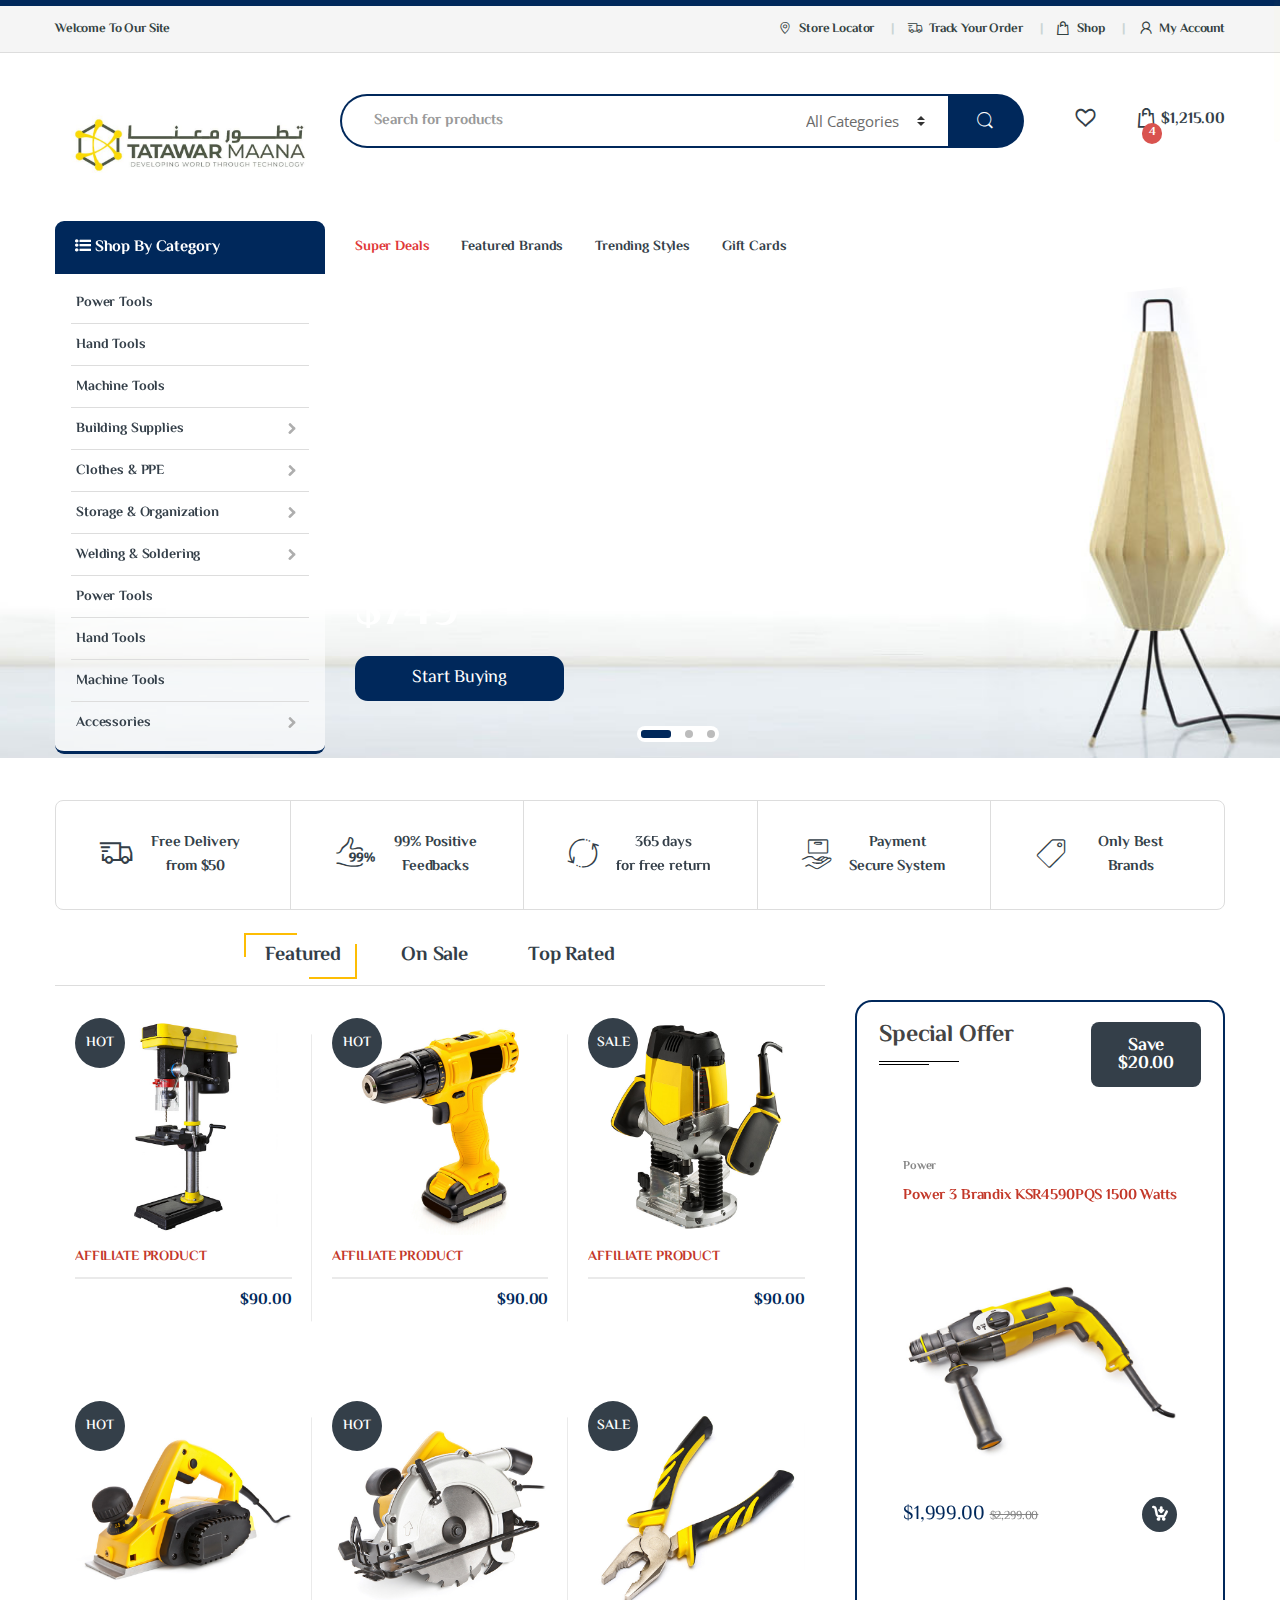
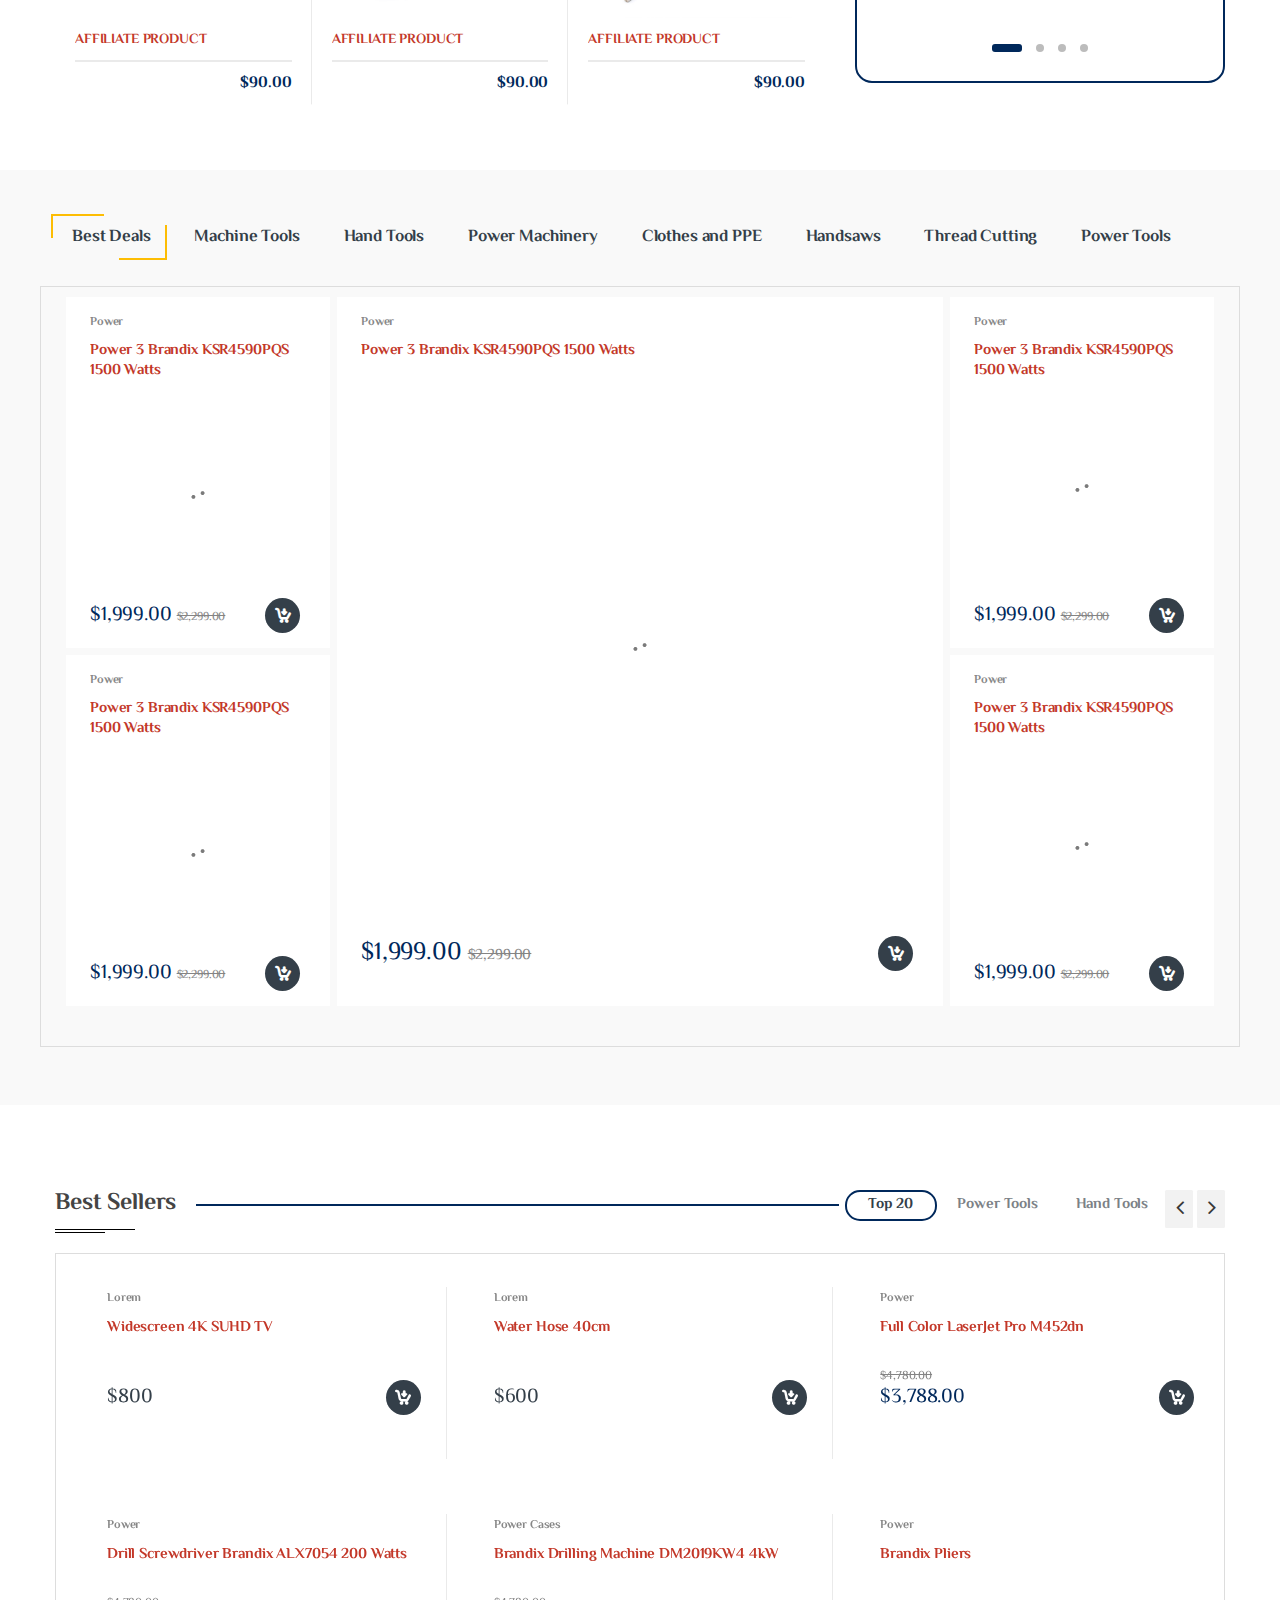
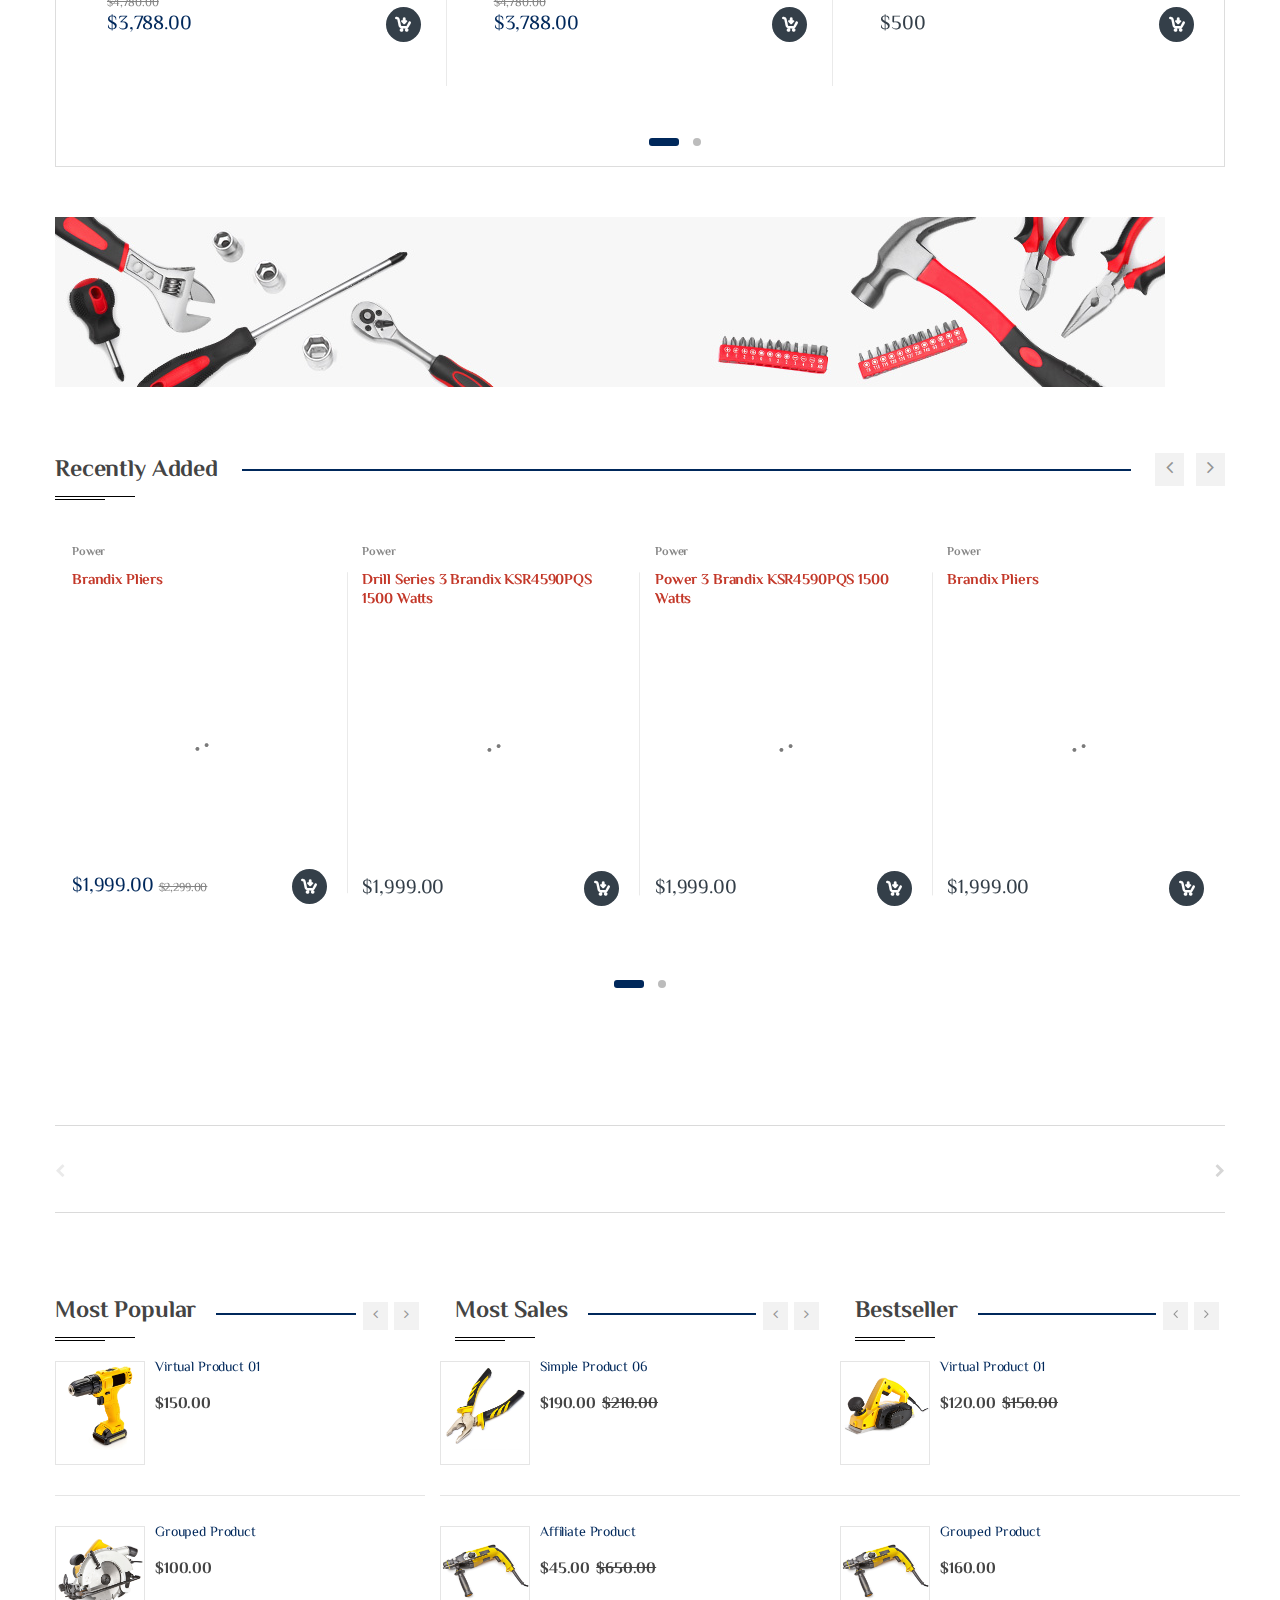
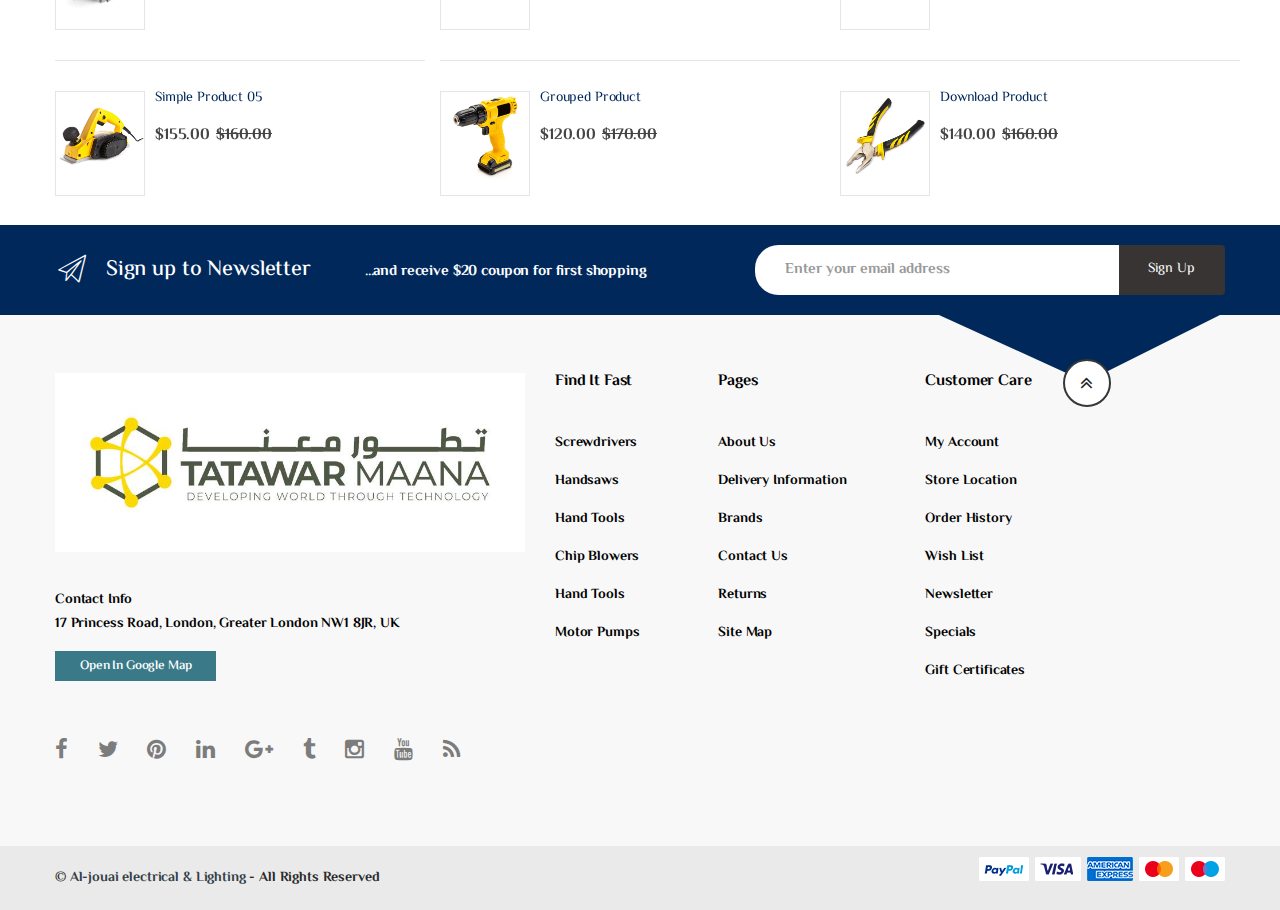
==== index.html @ 0c0b1d1b "add Files" ====
<!DOCTYPE html>
<html lang="en-US" itemscope="itemscope" itemtype="http://schema.org/WebPage">

<head>
    <meta charset="UTF-8">
    <meta name="viewport" content="width=device-width, initial-scale=1">

    <title>Al-jouai electrical & Lighting</title>

    <link rel="stylesheet" type="text/css" href="assets/css/bootstrap.min.css" media="all" />
    <link rel="stylesheet" type="text/css" href="assets/css/font-awesome.min.css" media="all" />
    <link rel="stylesheet" type="text/css" href="assets/css/slick.css" />
    <link rel="stylesheet" type="text/css" href="assets/css/animate.min.css" media="all" />
    <link rel="stylesheet" type="text/css" href="assets/css/font-electro.css" media="all" />
    <link rel="stylesheet" type="text/css" href="assets/css/owl-carousel.css" media="all" />
    <link rel="stylesheet" type="text/css" href="assets/css/heading.css" media="all" />
    <link rel="stylesheet" type="text/css" href="assets/css/style.css" media="all" />
    <link rel="stylesheet" type="text/css" href="assets/css/colors/default.css" media="all" />

    <link href='https://fonts.googleapis.com/css?family=Open+Sans:400,300,600,700,700italic,800,800italic,600italic,400italic,300italic' rel='stylesheet' type='text/css'>
    <link href="https://fonts.googleapis.com/css?family=El+Messiri&display=swap" rel="stylesheet">
    <!-- <link rel="shortcut icon" href="assets/images/fav-icon.png"> -->
</head>

<body class="page home page-template-default">
    <!-- Start arrow -->
    <div class="up">
        <a href="#">
            <i class="fa fa-arrow-up" id="goup"></i>
        </a>
    </div>




    <!-- End arrow -->
    <div id="page" class="hfeed site">
        <a class="skip-link screen-reader-text" href="#site-navigation">Skip to navigation</a>
        <a class="skip-link screen-reader-text" href="#content">Skip to content</a>

        <div class="top-bar hidden-md-down">
            <div class="container">
                <nav>
                    <ul id="menu-top-bar-left" class="nav nav-inline pull-left animate-dropdown flip">
                        <li class="menu-item animate-dropdown"><a title="" href="#">Welcome To Our Site</a></li>
                    </ul>
                </nav>

                <nav>
                    <ul id="menu-top-bar-right" class="nav nav-inline pull-right animate-dropdown flip">
                        <li class="menu-item animate-dropdown"><a title="Store Locator" href="#"><i class="ec ec-map-pointer"></i>Store Locator</a></li>
                        <li class="menu-item animate-dropdown"><a title="Track Your Order" href="#"><i class="ec ec-transport"></i>Track Your Order</a></li>
                        <li class="menu-item animate-dropdown"><a title="Shop" href=""><i class="ec ec-shopping-bag"></i>Shop</a></li>
                        <li class="menu-item animate-dropdown"><a title="My Account" href=""><i class="ec ec-user"></i>My Account</a></li>
                    </ul>
                </nav>
            </div>
        </div>
        <!-- /.top-bar -->

        <header id="masthead" class="site-header header-v1">
            <div class="container hidden-md-down">
                <div class="row">

                    <!-- ============================================================= Header Logo ============================================================= -->
                    <div class="header-logo">
                        <a href="home.html" class="header-logo-link">
                            <img src="assets/images/logo.png" alt="">
                        </a>
                    </div>
                    <!-- ============================================================= Header Logo : End============================================================= -->

                    <form class="navbar-search" method="get" action="/">
                        <label class="sr-only screen-reader-text" for="search">Search for:</label>
                        <div class="input-group">
                            <input type="text" id="search" class="form-control search-field" dir="ltr" value="" name="s" placeholder="Search for products" />
                            <div class="input-group-addon search-categories">
                                <select name='product_cat' id='product_cat' class='postform resizeselect'>
                        				<option value='0' selected='selected'>All Categories</option>
                        				<option class="level-0" value="laptops-laptops-computers">Power Tools</option>
                        				<option class="level-0" value="ultrabooks-laptops-computers">Hand Tools</option>
                        				<option class="level-0" value="mac-computers-laptops">Machine Tools</option>
                        				<option class="level-0" value="all-in-one-laptops-computers">Instruments</option>
                        				<option class="level-0" value="servers">Garden Equipment</option>
                        				<option class="level-0" value="Lorem">Machine Tools</option>
                        				<option class="level-0" value="gaming-laptops-computers">Machine Tools</option>
                        				<option class="level-0" value="accessories-laptops-computers">Accessories</option>
                        				<option class="level-0" value="audio-speakers">Machine Tools</option>
                        				<option class="level-0" value="headphones">Spray Guns</option>
                        				<option class="level-0" value="computer-cases">Riveters</option>
                                        <option class="level-0" value="Power">Measuring Tool</option>
                                        <option class="level-0" value="all-in-one-laptops-computers">Instruments</option>
                        				<option class="level-0" value="servers">Garden Equipment</option>
                        				<option class="level-0" value="Lorem">Machine Tools</option>
                        				<option class="level-0" value="gaming-laptops-computers">Machine Tools</option>
                        				<option class="level-0" value="accessories-laptops-computers">Accessories</option>
                        				<option class="level-0" value="audio-speakers">Machine Tools</option>
                        				<option class="level-0" value="headphones">Spray Guns</option>
                        				<option class="level-0" value="computer-cases">Riveters</option>
                        				<option class="level-0" value="Power">Measuring Tool</option>
                        			</select>
                            </div>
                            <div class="input-group-btn">
                                <input type="hidden" id="search-param" name="post_type" value="product" />
                                <button type="submit" class="btn btn-secondary"><i class="ec ec-search"></i></button>
                            </div>
                        </div>
                    </form>
                    <ul class="navbar-mini-cart navbar-nav animate-dropdown nav pull-right flip">
                        <li class="nav-item dropdown">
                            <a href="" class="nav-link" data-toggle="dropdown">
                                <i class="ec ec-shopping-bag"></i>
                                <span class="cart-items-count count">4</span>
                                <span class="cart-items-total-price total-price"><span class="amount">&#36;1,215.00</span></span>
                            </a>
                            <ul class="dropdown-menu dropdown-menu-mini-cart">
                                <li>
                                    <div class="widget_shopping_cart_content">

                                        <ul class="cart_list product_list_widget ">


                                            <li class="mini_cart_item">
                                                <a title="Remove this item" class="remove" href="#">×</a>
                                                <a href="">
                                                    <img class="attachment-shop_thumbnail size-shop_thumbnail wp-post-image" src="assets/images/products/mini-cart1.jpg" alt="">White lumia 9001&nbsp;
                                                </a>

                                                <span class="quantity">2 × <span class="amount">£150.00</span></span>
                                            </li>


                                            <li class="mini_cart_item">
                                                <a title="Remove this item" class="remove" href="#">×</a>
                                                <a href="">
                                                    <img class="attachment-shop_thumbnail size-shop_thumbnail wp-post-image" src="assets/images/products/mini-cart2.jpg" alt="">PlayStation 4&nbsp;
                                                </a>

                                                <span class="quantity">1 × <span class="amount">£399.99</span></span>
                                            </li>

                                            <li class="mini_cart_item">
                                                <a data-product_sku="" data-product_id="34" title="Remove this item" class="remove" href="#">×</a>
                                                <a href="">
                                                    <img class="attachment-shop_thumbnail size-shop_thumbnail wp-post-image" src="assets/images/products/mini-cart3.jpg" alt="">POV Action Cam HDR-AS100V&nbsp;

                                                </a>

                                                <span class="quantity">1 × <span class="amount">£269.99</span></span>
                                            </li>


                                        </ul>
                                        <!-- end product list -->


                                        <p class="total"><strong>Subtotal:</strong> <span class="amount">£969.98</span></p>


                                        <p class="buttons">
                                            <a class="button wc-forward" href="">View Cart</a>
                                            <a class="button checkout wc-forward" href="">Checkout</a>
                                        </p>


                                    </div>
                                </li>
                            </ul>
                        </li>
                    </ul>

                    <ul class="navbar-wishlist nav navbar-nav pull-right flip">
                        <li class="nav-item">
                            <a href="" class="nav-link"><i class="ec ec-favorites"></i></a>
                        </li>
                    </ul>
                    <!-- <ul class="navbar-compare nav navbar-nav pull-right flip">
                        <li class="nav-item">
                            <a href="" class="nav-link"><i class="ec ec-compare"></i></a>
                        </li>
                    </ul> -->
                </div>
                <!-- /.row -->











                <div class="row">
                    <div class="col-xs-12 col-lg-3">
                        <nav>
                            <ul class="list-group vertical-menu yamm make-absolute">
                                <li class="list-group-item"><span><i class="fa fa-list-ul"></i>  Shop By Category </span></li>

                                <li class="highlight menu-item animate-dropdown"><a title="Power Tools" href="">Power Tools </a></li>

                                <li class="highlight menu-item animate-dropdown"><a title="Hand Tools " href="">Hand Tools </a></li>

                                <li class="highlight menu-item animate-dropdown"><a title="Machine Tools " href="">Machine Tools </a></li>

                                <li class="yamm-tfw menu-item menu-item-has-children animate-dropdown dropdown">
                                    <a title="Computers &amp; Accessories" data-hover="dropdown" href="" data-toggle="dropdown" class="dropdown-toggle" aria-haspopup="true">Building Supplies </a>
                                    <ul role="menu" class=" dropdown-menu">
                                        <li class="menu-item animate-dropdown menu-item-object-static_block">
                                            <div class="yamm-content">
                                                <div class="row bg-yamm-content bg-yamm-content-bottom bg-yamm-content-right">
                                                    <div class="col-sm-12">
                                                        <div class="vc_column-inner ">
                                                            <div class="wpb_wrapper">
                                                                <div class="wpb_single_image wpb_content_element vc_align_left">
                                                                    <figure class="wpb_wrapper vc_figure">
                                                                        <div class="vc_single_image-wrapper vc_box_border_grey">

                                                                            <img src="" class="vc_single_image-img attachment-full" alt="">
                                                                        </div>
                                                                    </figure>
                                                                </div>
                                                            </div>
                                                        </div>
                                                    </div>
                                                </div>
                                                <div class="row">
                                                    <div class="col-sm-6">
                                                        <div class="vc_column-inner ">
                                                            <div class="wpb_wrapper">
                                                                <div class="wpb_text_column wpb_content_element ">
                                                                    <div class="wpb_wrapper">
                                                                        <ul>
                                                                            <li class="nav-title">Knives</li>
                                                                            <li><a href="#">Screwdrivers</a></li>
                                                                            <li><a href="#">Knives</a></li>
                                                                            <li><a href="#">Clothes and PPE</a></li>
                                                                            <li><a href="#">Power Machinery</a></li>
                                                                            <li><a href="#">Measurement</a></li>
                                                                            <li><a href="#">Power Accessories</a></li>
                                                                            <li><a href="#">Lorem</a></li>

                                                                        </ul>

                                                                    </div>
                                                                </div>
                                                            </div>
                                                        </div>
                                                    </div>
                                                    <div class="col-sm-6">
                                                        <div class="vc_column-inner ">
                                                            <div class="wpb_wrapper">
                                                                <div class="wpb_text_column wpb_content_element ">
                                                                    <div class="wpb_wrapper">
                                                                        <ul>
                                                                            <li class="nav-title">Screwdrivers</li>
                                                                            <li><a href="#">Screwdrivers</a></li>
                                                                            <li><a href="#">Electric Saws</a></li>
                                                                        </ul>

                                                                    </div>
                                                                </div>
                                                            </div>
                                                        </div>
                                                    </div>
                                                </div>
                                            </div>
                                        </li>
                                    </ul>
                                </li>

                                <li class="yamm-tfw menu-item menu-item-has-children animate-dropdown dropdown">
                                    <a title="Cameras, Audio &amp; Video" data-hover="dropdown" href="" data-toggle="dropdown" class="dropdown-toggle" aria-haspopup="true">Clothes & PPE </a>
                                    <ul role="menu" class=" dropdown-menu">
                                        <li class="menu-item animate-dropdown menu-item-object-static_block">
                                            <div class="yamm-content">
                                                <div class="row bg-yamm-content bg-yamm-content-bottom bg-yamm-content-right">
                                                    <div class="col-sm-12">
                                                        <div class="vc_column-inner ">
                                                            <div class="wpb_wrapper">
                                                                <div class="wpb_single_image wpb_content_element vc_align_left">
                                                                    <figure class="wpb_wrapper vc_figure">
                                                                        <div class="vc_single_image-wrapper vc_box_border_grey">

                                                                            <img src="" class="vc_single_image-img attachment-full" alt="">
                                                                        </div>
                                                                    </figure>
                                                                </div>
                                                            </div>
                                                        </div>
                                                    </div>
                                                </div>
                                                <div class="row">
                                                    <div class="col-sm-6">
                                                        <div class="vc_column-inner ">
                                                            <div class="wpb_wrapper">
                                                                <div class="wpb_text_column wpb_content_element ">
                                                                    <div class="wpb_wrapper">
                                                                        <ul>
                                                                            <li class="nav-title">Undefined Tool IRadix DPS3000SY 2700 Watts</li>
                                                                            <li><a href="#">Drill Screwdriver Brandix ALX7054 200 Watts</a></li>
                                                                            <li><a href="#">Power 3 Brandix KSR4590PQS 1500 Watts</a></li>
                                                                            <li><a href="#">Pen Drives, Hard Drives &amp; Memory Cards</a></li>
                                                                            <li><a href="#">Electric Planer Brandix KL370090G 300 Watts</a></li>
                                                                            <li><a href="#">Brandix Router Power Tool 2017ERXPK</a></li>
                                                                            <li><a href="#">Computer Accessories</a></li>
                                                                            <li><a href="#">Brush Cutters</a></li>

                                                                        </ul>

                                                                    </div>
                                                                </div>
                                                            </div>
                                                        </div>
                                                    </div>
                                                    <div class="col-sm-6">
                                                        <div class="vc_column-inner ">
                                                            <div class="wpb_wrapper">
                                                                <div class="wpb_text_column wpb_content_element ">
                                                                    <div class="wpb_wrapper">
                                                                        <ul>
                                                                            <li class="nav-title">Office &amp; Stationery</li>
                                                                            <li><a href="#">All Office &amp; Stationery</a></li>
                                                                            <li><a href="#">Pens &amp; Writing</a></li>
                                                                        </ul>

                                                                    </div>
                                                                </div>
                                                            </div>
                                                        </div>
                                                    </div>
                                                </div>
                                            </div>
                                        </li>
                                    </ul>
                                </li>

                                <li class="yamm-tfw menu-item menu-item-has-children animate-dropdown dropdown">
                                    <a title="Mobiles &amp; Tablets" data-hover="dropdown" href="" data-toggle="dropdown" class="dropdown-toggle" aria-haspopup="true">Storage & Organization</a>
                                    <ul role="menu" class=" dropdown-menu">
                                        <li class="menu-item animate-dropdown menu-item-object-static_block">
                                            <div class="yamm-content">
                                                <div class="row bg-yamm-content bg-yamm-content-bottom bg-yamm-content-right">
                                                    <div class="col-sm-12">
                                                        <div class="vc_column-inner ">
                                                            <div class="wpb_wrapper">
                                                                <div class="wpb_single_image wpb_content_element vc_align_left">
                                                                    <figure class="wpb_wrapper vc_figure">
                                                                        <div class="vc_single_image-wrapper vc_box_border_grey">

                                                                            <img src="" class="vc_single_image-img attachment-full" alt="">
                                                                        </div>
                                                                    </figure>
                                                                </div>
                                                            </div>
                                                        </div>
                                                    </div>
                                                </div>
                                                <div class="row">
                                                    <div class="col-sm-6">
                                                        <div class="vc_column-inner ">
                                                            <div class="wpb_wrapper">
                                                                <div class="wpb_text_column wpb_content_element ">
                                                                    <div class="wpb_wrapper">
                                                                        <ul>
                                                                            <li class="nav-title">Hand Tools</li>
                                                                            <li><a href="#">Hand Tools</a></li>
                                                                            <li><a href="#">Machine Tools</a></li>
                                                                            <li><a href="#">Garden Equipment</a></li>
                                                                            <li><a href="#">Paint Tools</a></li>
                                                                            <li><a href="#">Welding Equipment</a></li>
                                                                            <li><a href="#">Pipe Cutters</a></li>

                                                                        </ul>

                                                                    </div>
                                                                </div>
                                                            </div>
                                                        </div>
                                                    </div>
                                                    <div class="col-sm-6">
                                                        <div class="vc_column-inner ">
                                                            <div class="wpb_wrapper">
                                                                <div class="wpb_text_column wpb_content_element ">
                                                                    <div class="wpb_wrapper">
                                                                        <ul>
                                                                            <li class="nav-title">Power Stationery</li>
                                                                            <li><a href="#">All Power Stationery</a></li>
                                                                            <li><a href="#">Lorem ipsum.</a></li>
                                                                        </ul>

                                                                    </div>
                                                                </div>
                                                            </div>
                                                        </div>
                                                    </div>
                                                </div>
                                            </div>
                                        </li>
                                    </ul>
                                </li>

                                <li class="yamm-tfw menu-item menu-item-has-children animate-dropdown dropdown">
                                    <a title="Movies, Music &amp; Video Games" data-hover="dropdown" href="" data-toggle="dropdown" class="dropdown-toggle" aria-haspopup="true">Welding & Soldering</a>
                                    <ul role="menu" class=" dropdown-menu">
                                        <li class="menu-item animate-dropdown menu-item-object-static_block">
                                            <div class="yamm-content">
                                                <div class="row bg-yamm-content bg-yamm-content-bottom bg-yamm-content-right">
                                                    <div class="col-sm-12">
                                                        <div class="vc_column-inner ">
                                                            <div class="wpb_wrapper">
                                                                <div class="wpb_single_image wpb_content_element vc_align_left">
                                                                    <figure class="wpb_wrapper vc_figure">
                                                                        <div class="vc_single_image-wrapper vc_box_border_grey">

                                                                            <img src="" class="vc_single_image-img attachment-full" alt="">
                                                                        </div>
                                                                    </figure>
                                                                </div>
                                                            </div>
                                                        </div>
                                                    </div>
                                                </div>
                                                <div class="row">
                                                    <div class="col-sm-6">
                                                        <div class="vc_column-inner ">
                                                            <div class="wpb_wrapper">
                                                                <div class="wpb_text_column wpb_content_element ">
                                                                    <div class="wpb_wrapper">
                                                                        <ul>
                                                                            <li class="nav-title">Computers &amp; Accessories</li>
                                                                            <li><a href="#">All Computers &amp; Accessories</a></li>
                                                                            <li><a href="#">Laptops, Desktops &amp; Monitors</a></li>
                                                                            <li><a href="#">Pen Drives, Hard Drives &amp; Memory Cards</a></li>
                                                                            <li><a href="#">Power &amp; Ink</a></li>
                                                                            <li><a href="#">Networking &amp; Internet Devices</a></li>
                                                                            <li><a href="#">Computer Accessories</a></li>
                                                                            <li><a href="#">Brush Cutters</a></li>

                                                                        </ul>

                                                                    </div>
                                                                </div>
                                                            </div>
                                                        </div>
                                                    </div>
                                                    <div class="col-sm-6">
                                                        <div class="vc_column-inner ">
                                                            <div class="wpb_wrapper">
                                                                <div class="wpb_text_column wpb_content_element ">
                                                                    <div class="wpb_wrapper">
                                                                        <ul>
                                                                            <li class="nav-title">Office &amp; Stationery</li>
                                                                            <li><a href="#">All Office &amp; Stationery</a></li>
                                                                            <li><a href="#">Pens &amp; Writing</a></li>
                                                                        </ul>

                                                                    </div>
                                                                </div>
                                                            </div>
                                                        </div>
                                                    </div>
                                                </div>
                                            </div>
                                        </li>
                                    </ul>
                                </li>

                                <li class="highlight menu-item animate-dropdown"><a title="Power Tools" href="">Power Tools </a></li>

                                <li class="highlight menu-item animate-dropdown"><a title="Hand Tools " href="">Hand Tools </a></li>

                                <li class="highlight menu-item animate-dropdown"><a title="Machine Tools " href="">Machine Tools </a></li>





                                <li id="menu-item-2695" class="menu-item menu-item-has-children animate-dropdown dropdown">
                                    <a title="Lorem" data-hover="dropdown" href="" data-toggle="dropdown" class="dropdown-toggle" aria-haspopup="true">Accessories</a>
                                    <ul role="menu" class=" dropdown-menu">
                                        <li class="menu-item animate-dropdown"><a title="Lorem" href="">Hand Tools</a></li>
                                        <li class="menu-item animate-dropdown"><a title="Lorem" href="">Clothes and PPE</a></li>
                                        <li class="menu-item animate-dropdown"><a title="Lorem" href="">Power Tools</a></li>
                                        <li class="menu-item animate-dropdown"><a title="Lorem" href="">Measurement</a></li>
                                        <li class="menu-item animate-dropdown"><a title="Lorem" href="">PMachine </a></li>
                                        <li class="menu-item animate-dropdown"><a title="Lorem" href="">Power Blowers</a></li>
                                        <li class="menu-item animate-dropdown"><a title="Lorem" href="">Power Equipment</a></li>
                                    </ul>
                                </li>
                            </ul>
                        </nav>
                    </div>

                    <div class="col-xs-12 col-lg-9">
                        <nav>
                            <ul id="menu-secondary-nav" class="secondary-nav">
                                <li class="highlight menu-item"><a href="">Super Deals</a></li>
                                <li class="menu-item"><a href="">Featured Brands</a></li>
                                <li class="menu-item"><a href="">Trending Styles</a></li>
                                <li class="menu-item"><a href="">Gift Cards</a></li>
                            </ul>
                        </nav>
                    </div>
                </div>
            </div>

            <div class="container hidden-lg-up">
                <div class="handheld-header">

                    <!-- ============================================================= Header Logo ============================================================= -->
                    <div class="header-logo">
                        <a href="home.html" class="header-logo-link">

                        </a>
                    </div>
                    <!-- ============================================================= Header Logo : End============================================================= -->

                    <div class="handheld-navigation-wrapper">
                        <div class="handheld-navbar-toggle-buttons clearfix">
                            <button class="navbar-toggler navbar-toggle-hamburger hidden-lg-up pull-right flip" type="button"> 
                                    <i class="fa fa-bars" aria-hidden="true"></i> 
                                </button>
                            <button class="navbar-toggler navbar-toggle-close hidden-lg-up pull-right flip" type="button"> 
                                    <i class="ec ec-close-remove"></i> 
                                </button>
                        </div>
                        <div class="handheld-navigation hidden-lg-up" id="default-hh-header">
                            <span class="ehm-close">Close</span>
                            <ul id="menu-all-departments-menu-1" class="nav nav-inline yamm">
                                <li class="highlight menu-item animate-dropdown ">
                                    <a title="Value of the Day" href="">Value of the Day</a>
                                </li>
                                <li class="highlight menu-item animate-dropdown ">
                                    <a title="Top 100 Offers" href="">Top 100 Offers</a>
                                </li>
                                <li class="highlight menu-item animate-dropdown ">
                                    <a title="Power Arrivals" href="">Power Arrivals</a>
                                </li>
                                <li class="yamm-tfw menu-item menu-item-has-children animate-dropdown dropdown">
                                    <a title="Computers &amp; Accessories" href="" data-toggle="dropdown" class="dropdown-toggle" aria-haspopup="true">Hand Tools</a>
                                    <ul role="menu" class=" dropdown-menu">
                                        <li class="menu-item animate-dropdown ">
                                            <div class="yamm-content">
                                                <div class="col-sm-6">
                                                    <ul>
                                                        <li class="nav-title">Hand Tools</li>
                                                        <li><a href="#">Handsaws</a></li>
                                                        <li><a href="#">Handsaws</a></li>
                                                        <li><a href="#">Axes</a></li>
                                                        <li><a href="#">Multitools</a></li>
                                                        <li><a href="#">Paint Tools</a></li>
                                                        <li><a href="#">Paint Tools</a></li>
                                                        <li><a href="#">Paint Tools</a></li>
                                                        <li class="nav-divider"></li>
                                                    </ul>
                                                </div>
                                                <div class="col-sm-6">
                                                    <ul>
                                                        <li class="nav-title">Office &amp; Stationery</li>
                                                        <li><a href="#">All Office &amp; Stationery</a></li>
                                                        <li><a href="#">Power Writing</a></li>
                                                    </ul>
                                                </div>
                                            </div>
                                        </li>
                                    </ul>
                                </li>
                                <li class="yamm-tfw menu-item menu-item-has-children animate-dropdown dropdown">
                                    <a title="Mobiles &amp; Tablets" href="" data-toggle="dropdown" class="dropdown-toggle" aria-haspopup="true">Account</a>
                                    <ul role="menu" class=" dropdown-menu">
                                        <li class="menu-item animate-dropdown ">
                                            <div class="yamm-content">
                                                <div class="col-sm-6">
                                                    <ul>
                                                        <li class="nav-title">Hand Tools</li>
                                                        <li><a href="#">Handsaws</a></li>
                                                        <li><a href="#">Handsaws</a></li>
                                                        <li><a href="#">Axes</a></li>
                                                        <li><a href="#">Multitools</a></li>
                                                        <li><a href="#">Paint Tools</a></li>
                                                        <li><a href="#">Paint Tools</a></li>
                                                        <li><a href="#">Paint Tools</a></li>
                                                        <li class="nav-divider"></li>
                                                        <li>
                                                            <a href="#">
                                                                <span class="nav-text">All Electronics</span>
                                                                <span class="nav-subtext">Discover more products</span>
                                                            </a>
                                                        </li>
                                                    </ul>
                                                </div>
                                                <div class="col-sm-6">
                                                    <ul>
                                                        <li class="nav-title"></li>
                                                        <li><a href="#">All Powe</a></li>
                                                        <li>
                                                            <a href="#">
                                                                <li class="nav-title">Hand Tools</li>
                                                                <li><a href="#">Handsaws</a></li>
                                                                <li><a href="#">Handsaws</a></li>
                                                                <li><a href="#">Axes</a></li>
                                                                <li><a href="#">Multitools</a></li>
                                                                <li><a href="#">Paint Tools</a></li>
                                                                <li><a href="#">Paint Tools</a></li>
                                                                <li><a href="#">Paint Tools</a></li>
                                                            </a>
                                                        </li>
                                                        <li><a href="#">Landline Phones</a></li>
                                                        <li><a href="#">Wearable Devices</a></li>
                                                    </ul>
                                                </div>
                                            </div>
                                        </li>
                                    </ul>
                                </li>
                                <li class="yamm-tfw menu-item menu-item-has-children animate-dropdown dropdown">
                                    <a title="Computers &amp; Accessories" href="" data-toggle="dropdown" class="dropdown-toggle" aria-haspopup="true">Hand Tools</a>
                                    <ul role="menu" class=" dropdown-menu">
                                        <li class="menu-item animate-dropdown ">
                                            <div class="yamm-content">
                                                <div class="col-sm-6">
                                                    <ul>
                                                        <li class="nav-title">Hand Tools</li>
                                                        <li><a href="#">Handsaws</a></li>
                                                        <li><a href="#">Handsaws</a></li>
                                                        <li><a href="#">Axes</a></li>
                                                        <li><a href="#">Multitools</a></li>
                                                        <li><a href="#">Paint Tools</a></li>
                                                        <li><a href="#">Paint Tools</a></li>
                                                        <li><a href="#">Paint Tools</a></li>
                                                        <li class="nav-divider"></li>
                                                    </ul>
                                                </div>
                                                <div class="col-sm-6">
                                                    <ul>
                                                        <li class="nav-title">Office &amp; Stationery</li>
                                                        <li><a href="#">All Office &amp; Stationery</a></li>
                                                        <li><a href="#">Power Writing</a></li>
                                                    </ul>
                                                </div>
                                            </div>
                                        </li>
                                    </ul>
                                </li>
                                <li class="yamm-tfw menu-item menu-item-has-children animate-dropdown dropdown">
                                    <a title="Mobiles &amp; Tablets" href="" data-toggle="dropdown" class="dropdown-toggle" aria-haspopup="true">Account</a>
                                    <ul role="menu" class=" dropdown-menu">
                                        <li class="menu-item animate-dropdown ">
                                            <div class="yamm-content">
                                                <div class="col-sm-6">
                                                    <ul>
                                                        <li class="nav-title">Hand Tools</li>
                                                        <li><a href="#">Handsaws</a></li>
                                                        <li><a href="#">Handsaws</a></li>
                                                        <li><a href="#">Axes</a></li>
                                                        <li><a href="#">Multitools</a></li>
                                                        <li><a href="#">Paint Tools</a></li>
                                                        <li><a href="#">Paint Tools</a></li>
                                                        <li><a href="#">Paint Tools</a></li>
                                                        <li class="nav-divider"></li>
                                                        <li>
                                                            <a href="#">
                                                                <span class="nav-text">All Electronics</span>
                                                                <span class="nav-subtext">Discover more products</span>
                                                            </a>
                                                        </li>
                                                    </ul>
                                                </div>
                                                <div class="col-sm-6">
                                                    <ul>
                                                        <li class="nav-title"></li>
                                                        <li><a href="#">All Powe</a></li>
                                                        <li>
                                                            <a href="#">
                                                                <li class="nav-title">Hand Tools</li>
                                                                <li><a href="#">Handsaws</a></li>
                                                                <li><a href="#">Handsaws</a></li>
                                                                <li><a href="#">Axes</a></li>
                                                                <li><a href="#">Multitools</a></li>
                                                                <li><a href="#">Paint Tools</a></li>
                                                                <li><a href="#">Paint Tools</a></li>
                                                                <li><a href="#">Paint Tools</a></li>
                                                            </a>
                                                        </li>
                                                        <li><a href="#">Landline Phones</a></li>
                                                        <li><a href="#">Wearable Devices</a></li>
                                                    </ul>
                                                </div>
                                            </div>
                                        </li>
                                    </ul>
                                </li>
                            </ul>
                        </div>
                    </div>
                </div>
            </div>

        </header>
        <!-- #masthead -->

        <div id="content" class="site-content" tabindex="-1">

            <div class="container">
                <div id="primary" class="content-area">

                    <main id="main" class="site-main">

                        <div class="home-v1-slider">
                            <!-- ========================================== SECTION – HERO : END========================================= -->
                            <svg viewBox='-450 -450 900 50' class="Section-curve">
                                    <!-- <path  fill="#fff"  d='M-468,-448C-473,-407 487,-409 489,-460'/> -->
                                    <path fill="#fff" d='M-570,-491
                                    C-508,-394 527,-394 570,-491'/>
                                  </svg>

                            <div id="owl-main" class="owl-carousel owl-inner-nav owl-ui-sm">

                                <div class="item" style="background-image: url(assets/images/slider/banner-2.jpg);     background-size: cover;
                                background-repeat: no-repeat;">
                                    <div class="container">
                                        <div class="row">
                                            <div class="col-md-offset-3 col-md-5">
                                                <div class="caption vertical-center text-left">
                                                    <div class="hero-1 fadeInDown-1">
                                                        The New <br> Standard
                                                    </div>

                                                    <div class="hero-subtitle fadeInDown-2">
                                                        under favorable smartwatches
                                                    </div>
                                                    <div class="hero-v2-price fadeInDown-3">
                                                        from <br><span>$749</span>
                                                    </div>
                                                    <div class="hero-action-btn fadeInDown-4">
                                                        <a href="" class="big le-button ">Start Buying</a>
                                                    </div>
                                                </div>
                                                <!-- /.caption -->
                                            </div>
                                        </div>
                                    </div>
                                    <!-- /.container -->
                                </div>
                                <!-- /.item -->


                                <div class="item" style="background-image: url(assets/images/slider/banner-1.jpg);    background-size: cover;
                                background-repeat: no-repeat;">
                                    <div class="container">
                                        <div class="row">
                                            <div class="col-md-offset-3 col-md-5">
                                                <div class="caption vertical-center text-left">
                                                    <div class="hero-subtitle-v2 fadeInDown-1">
                                                        shop to get what you loves
                                                    </div>

                                                    <div class="hero-2 fadeInDown-2">
                                                        Timepieces that make a statement up to <strong>40% Off</strong>
                                                    </div>

                                                    <div class="hero-action-btn fadeInDown-3">
                                                        <a href="" class="big le-button ">Start Buying</a>
                                                    </div>
                                                </div>
                                                <!-- /.caption -->
                                            </div>
                                        </div>
                                    </div>
                                    <!-- /.container -->
                                </div>
                                <!-- /.item -->

                                <div class="item" style="background-image: url(assets/images/slider/banner-3.jpg);    background-size: cover;
                                background-repeat: no-repeat;">
                                    <div class="container">
                                        <div class="row">
                                            <div class="col-md-offset-3 col-md-5">
                                                <div class="caption vertical-center text-left">
                                                    <div class="hero-subtitle-v2 fadeInLeft-1">
                                                        shop to get what you loves
                                                    </div>

                                                    <div class="hero-2 fadeInRight-1">
                                                        Timepieces that make a statement up to <strong>40% Off</strong>
                                                    </div>

                                                    <div class="hero-action-btn fadeInLeft-2">
                                                        <a href="" class="big le-button ">Start Buying</a>
                                                    </div>
                                                </div>
                                                <!-- /.caption -->
                                            </div>
                                        </div>
                                    </div>
                                    <!-- /.container -->
                                </div>
                                <!-- /.item -->


                            </div>
                            <!-- /.owl-carousel -->

                            <!-- ========================================= SECTION – HERO : END ========================================= -->

                        </div>
                        <!-- /.home-v1-slider -->

                        <div class="home-v3-features-block animate-in-view fadeIn animated" data-animation="fadeIn">
                            <div class="features-list columns-5">
                                <div class="feature">
                                    <div class="media">
                                        <div class="media-left media-middle feature-icon">
                                            <i class="ec ec-transport"></i>
                                        </div>
                                        <div class="media-body media-middle feature-text">
                                            <strong>Free Delivery</strong> from $50
                                        </div>
                                    </div>
                                </div>
                                <!-- .feature -->

                                <div class="feature">
                                    <div class="media">
                                        <div class="media-left media-middle feature-icon">
                                            <i class="ec ec-customers"></i>
                                        </div>
                                        <div class="media-body media-middle feature-text">
                                            <strong>99% Positive</strong> Feedbacks
                                        </div>
                                    </div>
                                </div>
                                <!-- .feature -->

                                <div class="feature">
                                    <div class="media">
                                        <div class="media-left media-middle feature-icon">
                                            <i class="ec ec-returning"></i>
                                        </div>
                                        <div class="media-body media-middle feature-text">
                                            <strong>365 days</strong> for free return
                                        </div>
                                    </div>
                                </div>
                                <!-- .feature -->

                                <div class="feature">
                                    <div class="media">
                                        <div class="media-left media-middle feature-icon">
                                            <i class="ec ec-payment"></i>
                                        </div>
                                        <div class="media-body media-middle feature-text">
                                            <strong>Payment</strong> Secure System
                                        </div>
                                    </div>
                                </div>
                                <!-- .feature -->

                                <div class="feature">
                                    <div class="media">
                                        <div class="media-left media-middle feature-icon">
                                            <i class="ec ec-tag"></i>
                                        </div>
                                        <div class="media-body media-middle feature-text">
                                            <strong>Only Best</strong> Brands
                                        </div>
                                    </div>
                                </div>
                                <!-- .feature -->
                            </div>
                            <!-- .features-list -->
                        </div>
                        <div class="home-v1-deals-and-tabs deals-and-tabs row animate-in-view fadeIn animated" data-animation="fadeIn">



                            <div class="tabs-block col-lg-8">
                                <div class="products-carousel-tabs">
                                    <ul class="nav nav-inline">
                                        <li class="nav-item"><a class="nav-link active" href="#tab-products-1" data-toggle="tab">Featured</a></li>
                                        <li class="nav-item"><a class="nav-link" href="#tab-products-2" data-toggle="tab">On Sale</a></li>
                                        <li class="nav-item"><a class="nav-link" href="#tab-products-3" data-toggle="tab">Top Rated</a></li>
                                    </ul>

                                    <div class="tab-content">
                                        <div class="tab-pane active" id="tab-products-1" role="tabpanel">
                                            <div class="woocommerce columns-3 newproduct">

                                                <ul class="products columns-3">


                                                    <li class="product first">
                                                        <div class="product-item fix">
                                                            <div class="product-thumb">
                                                                <a href=""> <img src="assets/images/products/5.jpg" class="img-pri" alt=""> <img src="assets/images/products/6-1.jpg" class="img-sec" alt=""> </a>
                                                                <div class="product-label"> <span>hot</span> </div>
                                                                <div class="product-action-link">
                                                                    <a href="#" rel="nofollow" class=""> <i class="fa fa-heart "> </i></a>
                                                                    <a rel="nofollow" href="" class="button add_to_cart_button">Add to cart</a>
                                                                </div>
                                                            </div>
                                                            <div class="product-content">
                                                                <h4><a href="">affiliate product</a></h4>
                                                                <div class="pricebox"> <span class="regular-price">$90.00</span>
                                                                    <div class="ratings"> <span class="good"><i class="fa fa-star-o"></i></span> <span class="good"><i class="fa fa-star-o"></i></span> <span class="good"><i class="fa fa-star-o"></i></span> <span class="good"><i class="fa fa-star-o"></i></span>                                                                        <span><i class="fa fa-star-o"></i></span>
                                                                        <div class="pro-review"> <span>1 review(s)</span> </div>
                                                                    </div>
                                                                </div>
                                                            </div>
                                                        </div>
                                                        <!-- /.product-outer -->
                                                    </li>
                                                    <!-- /.products -->


                                                    <li class="product ">
                                                        <div class="product-item fix">
                                                            <div class="product-thumb">
                                                                <a href=""> <img src="assets/images/products/1.jpg" class="img-pri" alt=""> <img src="assets/images/products/header-image.jpg" class="img-sec" alt=""> </a>
                                                                <div class="product-label"> <span>hot</span> </div>
                                                                <div class="product-action-link">
                                                                    <a href="#" rel="nofollow" class=""> <i class="fa fa-heart "> </i></a>
                                                                    <a rel="nofollow" href="" class="button add_to_cart_button">Add to cart</a>
                                                                </div>
                                                            </div>
                                                            <div class="product-content">
                                                                <h4><a href="">affiliate product</a></h4>
                                                                <div class="pricebox"> <span class="regular-price">$90.00</span>
                                                                    <div class="ratings"> <span class="good"><i class="fa fa-star-o"></i></span> <span class="good"><i class="fa fa-star-o"></i></span> <span class="good"><i class="fa fa-star-o"></i></span> <span class="good"><i class="fa fa-star-o"></i></span>                                                                        <span><i class="fa fa-star-o"></i></span>
                                                                        <div class="pro-review"> <span>1 review(s)</span> </div>
                                                                    </div>
                                                                </div>
                                                            </div>
                                                        </div>
                                                        <!-- /.product-outer -->
                                                    </li>
                                                    <!-- /.products -->


                                                    <li class="product last">
                                                        <div class="product-item fix">
                                                            <div class="product-thumb">
                                                                <a href=""> <img src="assets/images/products/4.jpg" class="img-pri" alt=""> <img src="assets/images/products/5.jpg" class="img-sec" alt=""> </a>
                                                                <div class="product-label"> <span>sale</span> </div>
                                                                <div class="product-action-link">
                                                                    <a href="#" rel="nofollow" class=""> <i class="fa fa-heart "> </i></a>
                                                                    <a rel="nofollow" href="" class="button add_to_cart_button">Add to cart</a>
                                                                </div>
                                                            </div>
                                                            <div class="product-content">
                                                                <h4><a href="">affiliate product</a></h4>
                                                                <div class="pricebox"> <span class="regular-price">$90.00</span>
                                                                    <div class="ratings"> <span class="good"><i class="fa fa-star-o"></i></span> <span class="good"><i class="fa fa-star-o"></i></span> <span class="good"><i class="fa fa-star-o"></i></span> <span class="good"><i class="fa fa-star-o"></i></span>                                                                        <span><i class="fa fa-star-o"></i></span>
                                                                        <div class="pro-review"> <span>1 review(s)</span> </div>
                                                                    </div>
                                                                </div>
                                                            </div>
                                                        </div>
                                                        <!-- /.product-outer -->
                                                    </li>
                                                    <!-- /.products -->



                                                    <li class="product first">
                                                        <div class="product-item fix">
                                                            <div class="product-thumb">
                                                                <a href=""> <img src="assets/images/products/3.jpg" class="img-pri" alt=""> <img src="assets/images/products/mini-cart1.jpg" class="img-sec" alt=""> </a>
                                                                <div class="product-label"> <span>hot</span> </div>
                                                                <div class="product-action-link">
                                                                    <a href="#" rel="nofollow" class=""> <i class="fa fa-heart "> </i></a>
                                                                    <a rel="nofollow" href="" class="button add_to_cart_button">Add to cart</a>
                                                                </div>
                                                            </div>
                                                            <div class="product-content">
                                                                <h4><a href="">affiliate product</a></h4>
                                                                <div class="pricebox"> <span class="regular-price">$90.00</span>
                                                                    <div class="ratings"> <span class="good"><i class="fa fa-star-o"></i></span> <span class="good"><i class="fa fa-star-o"></i></span> <span class="good"><i class="fa fa-star-o"></i></span> <span class="good"><i class="fa fa-star-o"></i></span>                                                                        <span><i class="fa fa-star-o"></i></span>
                                                                        <div class="pro-review"> <span>1 review(s)</span> </div>
                                                                    </div>
                                                                </div>
                                                            </div>
                                                        </div>
                                                        <!-- /.product-outer -->
                                                    </li>
                                                    <!-- /.products -->


                                                    <li class="product ">
                                                        <div class="product-item fix">
                                                            <div class="product-thumb">
                                                                <a href=""> <img src="assets/images/products/2.jpg" class="img-pri" alt=""> <img src="assets/images/products/4.jpg" class="img-sec" alt=""> </a>
                                                                <div class="product-label"> <span>hot</span> </div>
                                                                <div class="product-action-link">
                                                                    <a href="#" rel="nofollow" class=""> <i class="fa fa-heart "> </i></a>
                                                                    <a rel="nofollow" href="" class="button add_to_cart_button">Add to cart</a>
                                                                </div>
                                                            </div>
                                                            <div class="product-content">
                                                                <h4><a href="">affiliate product</a></h4>
                                                                <div class="pricebox"> <span class="regular-price">$90.00</span>
                                                                    <div class="ratings"> <span class="good"><i class="fa fa-star-o"></i></span> <span class="good"><i class="fa fa-star-o"></i></span> <span class="good"><i class="fa fa-star-o"></i></span> <span class="good"><i class="fa fa-star-o"></i></span>                                                                        <span><i class="fa fa-star-o"></i></span>
                                                                        <div class="pro-review"> <span>1 review(s)</span> </div>
                                                                    </div>
                                                                </div>
                                                            </div>
                                                        </div>
                                                        <!-- /.product-outer -->
                                                    </li>
                                                    <!-- /.products -->


                                                    <li class="product last">
                                                        <div class="product-item fix">
                                                            <div class="product-thumb">
                                                                <a href=""> <img src="assets/images/products/6.jpg" class="img-pri" alt=""> <img src="assets/images/products/1.jpg" class="img-sec" alt=""> </a>
                                                                <div class="product-label"> <span>sale</span> </div>
                                                                <div class="product-action-link">
                                                                    <a href="#" rel="nofollow" class=""> <i class="fa fa-heart "> </i></a>
                                                                    <a rel="nofollow" href="" class="button add_to_cart_button">Add to cart</a>
                                                                </div>
                                                            </div>
                                                            <div class="product-content">
                                                                <h4><a href="">affiliate product</a></h4>
                                                                <div class="pricebox"> <span class="regular-price">$90.00</span>
                                                                    <div class="ratings"> <span class="good"><i class="fa fa-star-o"></i></span> <span class="good"><i class="fa fa-star-o"></i></span> <span class="good"><i class="fa fa-star-o"></i></span> <span class="good"><i class="fa fa-star-o"></i></span>                                                                        <span><i class="fa fa-star-o"></i></span>
                                                                        <div class="pro-review"> <span>1 review(s)</span> </div>
                                                                    </div>
                                                                </div>
                                                            </div>
                                                        </div>
                                                        <!-- /.product-outer -->
                                                    </li>
                                                    <!-- /.products -->

                                                </ul>
                                            </div>
                                        </div>

                                        <div class="tab-pane" id="tab-products-2" role="tabpanel">
                                            <div class="woocommerce columns-3">
                                                <ul class="products columns-3">


                                                    <li class="product first">
                                                        <div class="product-item fix">
                                                            <div class="product-thumb">
                                                                <a href=""> <img src="assets/images/products/5.jpg" class="img-pri" alt=""> <img src="assets/images/products/6-1.jpg" class="img-sec" alt=""> </a>
                                                                <div class="product-label"> <span>hot</span> </div>
                                                                <div class="product-action-link">
                                                                    <a href="#" rel="nofollow" class=""> <i class="fa fa-heart "> </i></a>
                                                                    <a rel="nofollow" href="" class="button add_to_cart_button">Add to cart</a>
                                                                </div>
                                                            </div>
                                                            <div class="product-content">
                                                                <h4><a href="">affiliate product</a></h4>
                                                                <div class="pricebox"> <span class="regular-price">$90.00</span>
                                                                    <div class="ratings"> <span class="good"><i class="fa fa-star-o"></i></span> <span class="good"><i class="fa fa-star-o"></i></span> <span class="good"><i class="fa fa-star-o"></i></span> <span class="good"><i class="fa fa-star-o"></i></span>                                                                        <span><i class="fa fa-star-o"></i></span>
                                                                        <div class="pro-review"> <span>1 review(s)</span> </div>
                                                                    </div>
                                                                </div>
                                                            </div>
                                                        </div>
                                                        <!-- /.product-outer -->
                                                    </li>
                                                    <!-- /.products -->


                                                    <li class="product ">
                                                        <div class="product-item fix">
                                                            <div class="product-thumb">
                                                                <a href=""> <img src="assets/images/products/1.jpg" class="img-pri" alt=""> <img src="assets/images/products/header-image.jpg" class="img-sec" alt=""> </a>
                                                                <div class="product-label"> <span>hot</span> </div>
                                                                <div class="product-action-link">
                                                                    <a href="#" rel="nofollow" class=""> <i class="fa fa-heart "> </i></a>
                                                                    <a rel="nofollow" href="" class="button add_to_cart_button">Add to cart</a>
                                                                </div>
                                                            </div>
                                                            <div class="product-content">
                                                                <h4><a href="">affiliate product</a></h4>
                                                                <div class="pricebox"> <span class="regular-price">$90.00</span>
                                                                    <div class="ratings"> <span class="good"><i class="fa fa-star-o"></i></span> <span class="good"><i class="fa fa-star-o"></i></span> <span class="good"><i class="fa fa-star-o"></i></span> <span class="good"><i class="fa fa-star-o"></i></span>                                                                        <span><i class="fa fa-star-o"></i></span>
                                                                        <div class="pro-review"> <span>1 review(s)</span> </div>
                                                                    </div>
                                                                </div>
                                                            </div>
                                                        </div>
                                                        <!-- /.product-outer -->
                                                    </li>
                                                    <!-- /.products -->


                                                    <li class="product last">
                                                        <div class="product-item fix">
                                                            <div class="product-thumb">
                                                                <a href=""> <img src="assets/images/products/4.jpg" class="img-pri" alt=""> <img src="assets/images/products/5.jpg" class="img-sec" alt=""> </a>
                                                                <div class="product-label"> <span>sale</span> </div>
                                                                <div class="product-action-link">
                                                                    <a href="#" rel="nofollow" class=""> <i class="fa fa-heart "> </i></a>
                                                                    <a rel="nofollow" href="" class="button add_to_cart_button">Add to cart</a>
                                                                </div>
                                                            </div>
                                                            <div class="product-content">
                                                                <h4><a href="">affiliate product</a></h4>
                                                                <div class="pricebox"> <span class="regular-price">$90.00</span>
                                                                    <div class="ratings"> <span class="good"><i class="fa fa-star-o"></i></span> <span class="good"><i class="fa fa-star-o"></i></span> <span class="good"><i class="fa fa-star-o"></i></span> <span class="good"><i class="fa fa-star-o"></i></span>                                                                        <span><i class="fa fa-star-o"></i></span>
                                                                        <div class="pro-review"> <span>1 review(s)</span> </div>
                                                                    </div>
                                                                </div>
                                                            </div>
                                                        </div>
                                                        <!-- /.product-outer -->
                                                    </li>
                                                    <!-- /.products -->



                                                    <li class="product first">
                                                        <div class="product-item fix">
                                                            <div class="product-thumb">
                                                                <a href=""> <img src="assets/images/products/3.jpg" class="img-pri" alt=""> <img src="assets/images/products/mini-cart1.jpg" class="img-sec" alt=""> </a>
                                                                <div class="product-label"> <span>hot</span> </div>
                                                                <div class="product-action-link">
                                                                    <a href="#" rel="nofollow" class=""> <i class="fa fa-heart "> </i></a>
                                                                    <a rel="nofollow" href="" class="button add_to_cart_button">Add to cart</a>
                                                                </div>
                                                            </div>
                                                            <div class="product-content">
                                                                <h4><a href="">affiliate product</a></h4>
                                                                <div class="pricebox"> <span class="regular-price">$90.00</span>
                                                                    <div class="ratings"> <span class="good"><i class="fa fa-star-o"></i></span> <span class="good"><i class="fa fa-star-o"></i></span> <span class="good"><i class="fa fa-star-o"></i></span> <span class="good"><i class="fa fa-star-o"></i></span>                                                                        <span><i class="fa fa-star-o"></i></span>
                                                                        <div class="pro-review"> <span>1 review(s)</span> </div>
                                                                    </div>
                                                                </div>
                                                            </div>
                                                        </div>
                                                        <!-- /.product-outer -->
                                                    </li>
                                                    <!-- /.products -->


                                                    <li class="product ">
                                                        <div class="product-item fix">
                                                            <div class="product-thumb">
                                                                <a href=""> <img src="assets/images/products/2.jpg" class="img-pri" alt=""> <img src="assets/images/products/4.jpg" class="img-sec" alt=""> </a>
                                                                <div class="product-label"> <span>hot</span> </div>
                                                                <div class="product-action-link">
                                                                    <a href="#" rel="nofollow" class=""> <i class="fa fa-heart "> </i></a>
                                                                    <a rel="nofollow" href="" class="button add_to_cart_button">Add to cart</a>
                                                                </div>
                                                            </div>
                                                            <div class="product-content">
                                                                <h4><a href="">affiliate product</a></h4>
                                                                <div class="pricebox"> <span class="regular-price">$90.00</span>
                                                                    <div class="ratings"> <span class="good"><i class="fa fa-star-o"></i></span> <span class="good"><i class="fa fa-star-o"></i></span> <span class="good"><i class="fa fa-star-o"></i></span> <span class="good"><i class="fa fa-star-o"></i></span>                                                                        <span><i class="fa fa-star-o"></i></span>
                                                                        <div class="pro-review"> <span>1 review(s)</span> </div>
                                                                    </div>
                                                                </div>
                                                            </div>
                                                        </div>
                                                        <!-- /.product-outer -->
                                                    </li>
                                                    <!-- /.products -->


                                                    <li class="product last">
                                                        <div class="product-item fix">
                                                            <div class="product-thumb">
                                                                <a href=""> <img src="assets/images/products/6.jpg" class="img-pri" alt=""> <img src="assets/images/products/1.jpg" class="img-sec" alt=""> </a>
                                                                <div class="product-label"> <span>sale</span> </div>
                                                                <div class="product-action-link">
                                                                    <a href="#" rel="nofollow" class=""> <i class="fa fa-heart "> </i></a>
                                                                    <a rel="nofollow" href="" class="button add_to_cart_button">Add to cart</a>
                                                                </div>
                                                            </div>
                                                            <div class="product-content">
                                                                <h4><a href="">affiliate product</a></h4>
                                                                <div class="pricebox"> <span class="regular-price">$90.00</span>
                                                                    <div class="ratings"> <span class="good"><i class="fa fa-star-o"></i></span> <span class="good"><i class="fa fa-star-o"></i></span> <span class="good"><i class="fa fa-star-o"></i></span> <span class="good"><i class="fa fa-star-o"></i></span>                                                                        <span><i class="fa fa-star-o"></i></span>
                                                                        <div class="pro-review"> <span>1 review(s)</span> </div>
                                                                    </div>
                                                                </div>
                                                            </div>
                                                        </div>
                                                        <!-- /.product-outer -->
                                                    </li>
                                                    <!-- /.products -->

                                                </ul>
                                            </div>
                                        </div>

                                        <div class="tab-pane" id="tab-products-3" role="tabpanel">
                                            <div class="woocommerce columns-3">

                                                <ul class="products columns-3">


                                                    <li class="product first">
                                                        <div class="product-item fix">
                                                            <div class="product-thumb">
                                                                <a href=""> <img src="assets/images/products/5.jpg" class="img-pri" alt=""> <img src="assets/images/products/6-1.jpg" class="img-sec" alt=""> </a>
                                                                <div class="product-label"> <span>hot</span> </div>
                                                                <div class="product-action-link">
                                                                    <a href="#" rel="nofollow" class=""> <i class="fa fa-heart "> </i></a>
                                                                    <a rel="nofollow" href="" class="button add_to_cart_button">Add to cart</a>
                                                                </div>
                                                            </div>
                                                            <div class="product-content">
                                                                <h4><a href="">affiliate product</a></h4>
                                                                <div class="pricebox"> <span class="regular-price">$90.00</span>
                                                                    <div class="ratings"> <span class="good"><i class="fa fa-star-o"></i></span> <span class="good"><i class="fa fa-star-o"></i></span> <span class="good"><i class="fa fa-star-o"></i></span> <span class="good"><i class="fa fa-star-o"></i></span>                                                                        <span><i class="fa fa-star-o"></i></span>
                                                                        <div class="pro-review"> <span>1 review(s)</span> </div>
                                                                    </div>
                                                                </div>
                                                            </div>
                                                        </div>
                                                        <!-- /.product-outer -->
                                                    </li>
                                                    <!-- /.products -->


                                                    <li class="product ">
                                                        <div class="product-item fix">
                                                            <div class="product-thumb">
                                                                <a href=""> <img src="assets/images/products/1.jpg" class="img-pri" alt=""> <img src="assets/images/products/header-image.jpg" class="img-sec" alt=""> </a>
                                                                <div class="product-label"> <span>hot</span> </div>
                                                                <div class="product-action-link">
                                                                    <a href="#" rel="nofollow" class=""> <i class="fa fa-heart "> </i></a>
                                                                    <a rel="nofollow" href="" class="button add_to_cart_button">Add to cart</a>
                                                                </div>
                                                            </div>
                                                            <div class="product-content">
                                                                <h4><a href="">affiliate product</a></h4>
                                                                <div class="pricebox"> <span class="regular-price">$90.00</span>
                                                                    <div class="ratings"> <span class="good"><i class="fa fa-star-o"></i></span> <span class="good"><i class="fa fa-star-o"></i></span> <span class="good"><i class="fa fa-star-o"></i></span> <span class="good"><i class="fa fa-star-o"></i></span>                                                                        <span><i class="fa fa-star-o"></i></span>
                                                                        <div class="pro-review"> <span>1 review(s)</span> </div>
                                                                    </div>
                                                                </div>
                                                            </div>
                                                        </div>
                                                        <!-- /.product-outer -->
                                                    </li>
                                                    <!-- /.products -->


                                                    <li class="product last">
                                                        <div class="product-item fix">
                                                            <div class="product-thumb">
                                                                <a href=""> <img src="assets/images/products/4.jpg" class="img-pri" alt=""> <img src="assets/images/products/5.jpg" class="img-sec" alt=""> </a>
                                                                <div class="product-label"> <span>sale</span> </div>
                                                                <div class="product-action-link">
                                                                    <a href="#" rel="nofollow" class=""> <i class="fa fa-heart "> </i></a>
                                                                    <a rel="nofollow" href="" class="button add_to_cart_button">Add to cart</a>
                                                                </div>
                                                            </div>
                                                            <div class="product-content">
                                                                <h4><a href="">affiliate product</a></h4>
                                                                <div class="pricebox"> <span class="regular-price">$90.00</span>
                                                                    <div class="ratings"> <span class="good"><i class="fa fa-star-o"></i></span> <span class="good"><i class="fa fa-star-o"></i></span> <span class="good"><i class="fa fa-star-o"></i></span> <span class="good"><i class="fa fa-star-o"></i></span>                                                                        <span><i class="fa fa-star-o"></i></span>
                                                                        <div class="pro-review"> <span>1 review(s)</span> </div>
                                                                    </div>
                                                                </div>
                                                            </div>
                                                        </div>
                                                        <!-- /.product-outer -->
                                                    </li>
                                                    <!-- /.products -->



                                                    <li class="product first">
                                                        <div class="product-item fix">
                                                            <div class="product-thumb">
                                                                <a href=""> <img src="assets/images/products/3.jpg" class="img-pri" alt=""> <img src="assets/images/products/mini-cart1.jpg" class="img-sec" alt=""> </a>
                                                                <div class="product-label"> <span>hot</span> </div>
                                                                <div class="product-action-link">
                                                                    <a href="#" rel="nofollow" class=""> <i class="fa fa-heart "> </i></a>
                                                                    <a rel="nofollow" href="" class="button add_to_cart_button">Add to cart</a>
                                                                </div>
                                                            </div>
                                                            <div class="product-content">
                                                                <h4><a href="">affiliate product</a></h4>
                                                                <div class="pricebox"> <span class="regular-price">$90.00</span>
                                                                    <div class="ratings"> <span class="good"><i class="fa fa-star-o"></i></span> <span class="good"><i class="fa fa-star-o"></i></span> <span class="good"><i class="fa fa-star-o"></i></span> <span class="good"><i class="fa fa-star-o"></i></span>                                                                        <span><i class="fa fa-star-o"></i></span>
                                                                        <div class="pro-review"> <span>1 review(s)</span> </div>
                                                                    </div>
                                                                </div>
                                                            </div>
                                                        </div>
                                                        <!-- /.product-outer -->
                                                    </li>
                                                    <!-- /.products -->


                                                    <li class="product ">
                                                        <div class="product-item fix">
                                                            <div class="product-thumb">
                                                                <a href=""> <img src="assets/images/products/2.jpg" class="img-pri" alt=""> <img src="assets/images/products/4.jpg" class="img-sec" alt=""> </a>
                                                                <div class="product-label"> <span>hot</span> </div>
                                                                <div class="product-action-link">
                                                                    <a href="#" rel="nofollow" class=""> <i class="fa fa-heart "> </i></a>
                                                                    <a rel="nofollow" href="" class="button add_to_cart_button">Add to cart</a>
                                                                </div>
                                                            </div>
                                                            <div class="product-content">
                                                                <h4><a href="">affiliate product</a></h4>
                                                                <div class="pricebox"> <span class="regular-price">$90.00</span>
                                                                    <div class="ratings"> <span class="good"><i class="fa fa-star-o"></i></span> <span class="good"><i class="fa fa-star-o"></i></span> <span class="good"><i class="fa fa-star-o"></i></span> <span class="good"><i class="fa fa-star-o"></i></span>                                                                        <span><i class="fa fa-star-o"></i></span>
                                                                        <div class="pro-review"> <span>1 review(s)</span> </div>
                                                                    </div>
                                                                </div>
                                                            </div>
                                                        </div>
                                                        <!-- /.product-outer -->
                                                    </li>
                                                    <!-- /.products -->


                                                    <li class="product last">
                                                        <div class="product-item fix">
                                                            <div class="product-thumb">
                                                                <a href=""> <img src="assets/images/products/6.jpg" class="img-pri" alt=""> <img src="assets/images/products/1.jpg" class="img-sec" alt=""> </a>
                                                                <div class="product-label"> <span>sale</span> </div>
                                                                <div class="product-action-link">
                                                                    <a href="#" rel="nofollow" class=""> <i class="fa fa-heart "> </i></a>
                                                                    <a rel="nofollow" href="" class="button add_to_cart_button">Add to cart</a>
                                                                </div>
                                                            </div>
                                                            <div class="product-content">
                                                                <h4><a href="">affiliate product</a></h4>
                                                                <div class="pricebox"> <span class="regular-price">$90.00</span>
                                                                    <div class="ratings"> <span class="good"><i class="fa fa-star-o"></i></span> <span class="good"><i class="fa fa-star-o"></i></span> <span class="good"><i class="fa fa-star-o"></i></span> <span class="good"><i class="fa fa-star-o"></i></span>                                                                        <span><i class="fa fa-star-o"></i></span>
                                                                        <div class="pro-review"> <span>1 review(s)</span> </div>
                                                                    </div>
                                                                </div>
                                                            </div>
                                                        </div>
                                                        <!-- /.product-outer -->
                                                    </li>
                                                    <!-- /.products -->

                                                </ul>

                                            </div>
                                        </div>
                                    </div>
                                </div>
                            </div>
                            <div class="deals-block col-lg-4">
                                <section class="section-onsale-product">
                                    <header>
                                        <!-- <h2 class="h1">
                                                <div class="title-icon">
                                                    <i class="fa fa-thumbs-up"></i>
                                                </div>
                                                Special Offer</h2> -->
                                        <div class="tc-heading-style5">
                                            <h3 class="heading-inner">Special Offer</h3>
                                        </div>
                                        <div class="savings">
                                            <span class="savings-text">Save <span class="amount">$20.00</span></span>
                                        </div>
                                    </header>
                                    <!-- /header -->

                                    <div class="owl-carousel SpecialOffer">
                                        <div class="item">
                                            <li class="product">
                                                <div class="product-outer" style="height: 351px;">
                                                    <div class="product-inner"> <span class="loop-product-categories"><a href="" rel="tag">Power</a></span>
                                                        <a href="">
                                                            <h3>Power 3 Brandix KSR4590PQS 1500 Watts</h3>
                                                            <div class="product-thumbnail"> <img src="assets/images/product-2-1-2/1.jpg" alt=""> </div>
                                                        </a>
                                                        <div class="price-add-to-cart"> <span class="price"> <span class="electro-price"> <ins><span class="amount">$1,999.00</span></ins> <del><span class="amount">$2,299.00</span></del> </span>
                                                            </span> <a rel="nofollow" href="" class="button add_to_cart_button">Add to cart</a> </div>
                                                        <!-- /.price-add-to-cart -->
                                                        <div class="hover-area">
                                                            <div class="action-buttons"> <a href="#" rel="nofollow" class="add_to_wishlist"> Wishlist</a> </div>
                                                        </div>
                                                    </div>
                                                    <!-- /.product-inner -->
                                                </div>
                                                <!-- /.product-outer -->
                                            </li>
                                            <!-- </div> -->
                                        </div>
                                        <div class="item">
                                            <li class="product">
                                                <div class="product-outer" style="height: 351px;">
                                                    <div class="product-inner"> <span class="loop-product-categories"><a href="" rel="tag">Power</a></span>
                                                        <a href="">
                                                            <h3>Power 3 Brandix KSR4590PQS 1500 Watts</h3>
                                                            <div class="product-thumbnail"> <img src="assets/images/product-2-1-2/1.jpg" alt=""> </div>
                                                        </a>
                                                        <div class="price-add-to-cart"> <span class="price"> <span class="electro-price"> <ins><span class="amount">$1,999.00</span></ins> <del><span class="amount">$2,299.00</span></del> </span>
                                                            </span> <a rel="nofollow" href="" class="button add_to_cart_button">Add to cart</a> </div>
                                                        <!-- /.price-add-to-cart -->
                                                        <div class="hover-area">
                                                            <div class="action-buttons"> <a href="#" rel="nofollow" class="add_to_wishlist"> Wishlist</a> </div>
                                                        </div>
                                                    </div>
                                                    <!-- /.product-inner -->
                                                </div>
                                                <!-- /.product-outer -->
                                            </li>
                                            <!-- </div> -->
                                        </div>
                                        <div class="item">
                                            <li class="product">
                                                <div class="product-outer" style="height: 351px;">
                                                    <div class="product-inner"> <span class="loop-product-categories"><a href="" rel="tag">Power</a></span>
                                                        <a href="">
                                                            <h3>Power 3 Brandix KSR4590PQS 1500 Watts</h3>
                                                            <div class="product-thumbnail"> <img src="assets/images/product-2-1-2/1.jpg" alt=""> </div>
                                                        </a>
                                                        <div class="price-add-to-cart"> <span class="price"> <span class="electro-price"> <ins><span class="amount">$1,999.00</span></ins> <del><span class="amount">$2,299.00</span></del> </span>
                                                            </span> <a rel="nofollow" href="" class="button add_to_cart_button">Add to cart</a> </div>
                                                        <!-- /.price-add-to-cart -->
                                                        <div class="hover-area">
                                                            <div class="action-buttons"> <a href="#" rel="nofollow" class="add_to_wishlist"> Wishlist</a> </div>
                                                        </div>
                                                    </div>
                                                    <!-- /.product-inner -->
                                                </div>
                                                <!-- /.product-outer -->
                                            </li>
                                            <!-- </div> -->
                                        </div>
                                        <div class="item">
                                            <li class="product">
                                                <div class="product-outer" style="height: 351px;">
                                                    <div class="product-inner"> <span class="loop-product-categories"><a href="" rel="tag">Power</a></span>
                                                        <a href="">
                                                            <h3>Power 3 Brandix KSR4590PQS 1500 Watts</h3>
                                                            <div class="product-thumbnail"> <img src="assets/images/product-2-1-2/1.jpg" alt=""> </div>
                                                        </a>
                                                        <div class="price-add-to-cart"> <span class="price"> <span class="electro-price"> <ins><span class="amount">$1,999.00</span></ins> <del><span class="amount">$2,299.00</span></del> </span>
                                                            </span> <a rel="nofollow" href="" class="button add_to_cart_button">Add to cart</a> </div>
                                                        <!-- /.price-add-to-cart -->
                                                        <div class="hover-area">
                                                            <div class="action-buttons"> <a href="#" rel="nofollow" class="add_to_wishlist"> Wishlist</a> </div>
                                                        </div>
                                                    </div>
                                                    <!-- /.product-inner -->
                                                </div>
                                                <!-- /.product-outer -->
                                            </li>
                                            <!-- </div> -->
                                        </div>
                                        <!-- /.onsale-products -->
                                </section>
                                <!-- /.section-onsale-product -->
                                <!-- <section>
                                        <div class="img-container img-full fix">
                                            <a href="">
                                                <img src="assets/images/banner_static_top3.jpg" alt="">
                                            </a>
                                        </div>
                                    </section> -->
                                </div>
                                <!-- /.col -->
                                <!-- /.tabs-block -->
                            </div>
                            <!-- /.deals-and-tabs -->

                            <!-- ============================================================= 2-1-2 Product Grid ============================================================= -->
                            <section class="products-2-1-2 animate-in-view fadeIn animated" data-animation="fadeIn">
                                <h2 class="sr-only">Products Grid</h2>
                                <div class="container">

                                    <ul class="nav nav-inline nav-justified">

                                        <li class="nav-item"><a href="" class="active nav-link">Best Deals</a></li>
                                        <li class="nav-item"><a class="nav-link" href="">Machine Tools</a></li>
                                        <li class="nav-item"><a class="nav-link" href="">Hand Tools</a></li>
                                        <li class="nav-item"><a class="nav-link" href="">Power Machinery</a></li>
                                        <li class="nav-item"><a class="nav-link" href="">Clothes and PPE</a></li>
                                        <li class="nav-item"><a class="nav-link" href="">Handsaws</a></li>
                                        <li class="nav-item"><a class="nav-link" href=""> Thread Cutting</a></li>
                                        <li class="nav-item"><a class="nav-link" href="">Power Tools</a></li>

                                    </ul>

                                    <div class="columns-2-1-2">
                                        <ul class="products exclude-auto-height">
                                            <li class="product">
                                                <div class="product-outer">
                                                    <div class="product-inner">
                                                        <span class="loop-product-categories"><a href="" rel="tag">Power</a></span>
                                                        <a href="">
                                                            <h3>Power 3 Brandix KSR4590PQS 1500 Watts</h3>
                                                            <div class="product-thumbnail">

                                                                <img data-echo="assets/images/product-2-1-2/1.jpg" src="assets/images/blank.gif" alt="">

                                                            </div>
                                                        </a>

                                                        <div class="price-add-to-cart">
                                                            <span class="price">
                                                                <span class="electro-price">
                                                                    <ins><span class="amount">&#036;1,999.00</span></ins>
                                                            <del><span class="amount">&#036;2,299.00</span></del>
                                                            </span>
                                                            </span>
                                                            <a rel="nofollow" href="" class="button add_to_cart_button">Add to cart</a>
                                                        </div>
                                                        <!-- /.price-add-to-cart -->

                                                        <div class="hover-area">
                                                            <div class="action-buttons">

                                                                <a href="#" rel="nofollow" class="add_to_wishlist">
                                                                    Wishlist</a>


                                                            </div>
                                                        </div>
                                                    </div>
                                                    <!-- /.product-inner -->
                                                </div>
                                                <!-- /.product-outer -->
                                            </li>
                                            <li class="product">
                                                <div class="product-outer">
                                                    <div class="product-inner">
                                                        <span class="loop-product-categories"><a href="" rel="tag">Power</a></span>
                                                        <a href="">
                                                            <h3>Power 3 Brandix KSR4590PQS 1500 Watts</h3>
                                                            <div class="product-thumbnail">

                                                                <img data-echo="assets/images/product-2-1-2/4.jpg" src="assets/images/blank.gif" alt="">

                                                            </div>
                                                        </a>

                                                        <div class="price-add-to-cart">
                                                            <span class="price">
                                                                <span class="electro-price">
                                                                    <ins><span class="amount">&#036;1,999.00</span></ins>
                                                            <del><span class="amount">&#036;2,299.00</span></del>
                                                            </span>
                                                            </span>
                                                            <a rel="nofollow" href="" class="button add_to_cart_button">Add to cart</a>
                                                        </div>
                                                        <!-- /.price-add-to-cart -->

                                                        <div class="hover-area">
                                                            <div class="action-buttons">

                                                                <a href="#" rel="nofollow" class="add_to_wishlist">
                                                                    Wishlist</a>


                                                            </div>
                                                        </div>
                                                    </div>
                                                    <!-- /.product-inner -->
                                                </div>
                                                <!-- /.product-outer -->
                                            </li>
                                        </ul>

                                        <ul class="products exclude-auto-height product-main-2-1-2">
                                            <li class="last product">
                                                <div class="product-outer">
                                                    <div class="product-inner">
                                                        <span class="loop-product-categories"><a href="" rel="tag">Power</a></span>
                                                        <a href="">
                                                            <h3>Power 3 Brandix KSR4590PQS 1500 Watts</h3>
                                                            <div class="product-thumbnail">
                                                                <img class="wp-post-image" data-echo="assets/images/product-2-1-2/main.jpg" src="assets/images/blank.gif" alt="">

                                                            </div>
                                                        </a>

                                                        <div class="price-add-to-cart">
                                                            <span class="price">
                                                                <span class="electro-price">
                                                                    <ins><span class="amount">&#036;1,999.00</span></ins>
                                                            <del><span class="amount">&#036;2,299.00</span></del>
                                                            </span>
                                                            </span>
                                                            <a rel="nofollow" href="" class="button add_to_cart_button">Add to cart</a>
                                                        </div>
                                                        <!-- /.price-add-to-cart -->

                                                        <div class="hover-area">
                                                            <div class="action-buttons">

                                                                <a href="#" rel="nofollow" class="add_to_wishlist">
                                                                    Wishlist</a>


                                                            </div>
                                                        </div>
                                                    </div>
                                                    <!-- /.product-inner -->
                                                </div>
                                                <!-- /.product-outer -->
                                            </li>
                                        </ul>

                                        <ul class="products exclude-auto-height">
                                            <li class="product">
                                                <div class="product-outer">
                                                    <div class="product-inner">
                                                        <span class="loop-product-categories"><a href="" rel="tag">Power</a></span>
                                                        <a href="">
                                                            <h3>Power 3 Brandix KSR4590PQS 1500 Watts</h3>
                                                            <div class="product-thumbnail">

                                                                <img class="wp-post-image" data-echo="assets/images/product-2-1-2/1.jpg" src="assets/images/blank.gif" alt="">


                                                            </div>
                                                        </a>

                                                        <div class="price-add-to-cart">
                                                            <span class="price">
                                                                <span class="electro-price">
                                                                    <ins><span class="amount">&#036;1,999.00</span></ins>
                                                            <del><span class="amount">&#036;2,299.00</span></del>
                                                            </span>
                                                            </span>
                                                            <a rel="nofollow" href="" class="button add_to_cart_button">Add to cart</a>
                                                        </div>
                                                        <!-- /.price-add-to-cart -->

                                                        <div class="hover-area">
                                                            <div class="action-buttons">

                                                                <a href="#" rel="nofollow" class="add_to_wishlist">
                                                                    Wishlist</a>


                                                            </div>
                                                        </div>
                                                    </div>
                                                    <!-- /.product-inner -->
                                                </div>
                                                <!-- /.product-outer -->
                                            </li>
                                            <li class="product">
                                                <div class="product-outer">
                                                    <div class="product-inner">
                                                        <span class="loop-product-categories"><a href="" rel="tag">Power</a></span>
                                                        <a href="">
                                                            <h3>Power 3 Brandix KSR4590PQS 1500 Watts</h3>
                                                            <div class="product-thumbnail">

                                                                <img class="wp-post-image" data-echo="assets/images/product-2-1-2/4.jpg" src="assets/images/blank.gif" alt="">


                                                            </div>
                                                        </a>

                                                        <div class="price-add-to-cart">
                                                            <span class="price">
                                                                <span class="electro-price">
                                                                    <ins><span class="amount">&#036;1,999.00</span></ins>
                                                            <del><span class="amount">&#036;2,299.00</span></del>
                                                            </span>
                                                            </span>
                                                            <a rel="nofollow" href="" class="button add_to_cart_button">Add to cart</a>
                                                        </div>
                                                        <!-- /.price-add-to-cart -->

                                                        <div class="hover-area">
                                                            <div class="action-buttons">

                                                                <a href="#" rel="nofollow" class="add_to_wishlist">
                                                                    Wishlist</a>


                                                            </div>
                                                        </div>
                                                    </div>
                                                    <!-- /.product-inner -->
                                                </div>
                                                <!-- /.product-outer -->
                                            </li>
                                        </ul>
                                    </div>
                                </div>
                            </section>
                            <!-- ============================================================= 2-1-2 Product Grid : End============================================================= -->

                            <section class="section-product-cards-carousel animate-in-view fadeIn animated" data-animation="fadeIn">


                                <div class="section-title-3 d-flex justify-content-between mb-28">
                                    <header>

                                        <!-- <h2 class="h1">
                                            <div class="title-icon">
                                                <i class="fa fa-bookmark"></i>
                                            </div>
                                            Best Sellers
                                        </h2> -->
                                        <div class="tc-heading-style5">
                                            <h3 class="heading-inner">Best Sellers</h3>
                                        </div>
                                        <!-- mem -->
                                        <div class="owl-nav">
                                            <a href="#products-carousel-prev" data-target="#home-v1-product-cards-careousel" class="slider-prev"><i class="fa fa-angle-left"></i></a>
                                            <a href="#products-carousel-next" data-target="#home-v1-product-cards-careousel" class="slider-next"><i class="fa fa-angle-right"></i></a>
                                        </div>
                                        <ul class="nav nav-inline">

                                            <li class="nav-item active"><span class="nav-link">Top 20</span></li>

                                            <li class="nav-item"><a class="nav-link" href="">Power Tools</a></li>

                                            <li class="nav-item"><a class="nav-link" href="">Hand Tools</a></li>

                                        </ul>

                                    </header>
                                </div>
                                <div id="home-v1-product-cards-careousel">
                                    <div class="woocommerce columns-3 home-v1-product-cards-carousel product-cards-carousel owl-carousel">

                                        <ul class="products columns-3">
                                            <li class="product product-card first">

                                                <div class="product-outer">
                                                    <div class="media product-inner">

                                                        <a class="media-left" href="" title="Pendrive USB 3.0 Flash 64 GB">
                                                            <img class="media-object wp-post-image img-responsive" src="assets/images/blank.gif" data-echo="assets/images/product-cards/4.jpg" alt="">
                                                        </a>

                                                        <div class="media-body">
                                                            <span class="loop-product-categories">
                                                                <a href="" rel="tag">Lorem</a>
                                                            </span>

                                                            <a href="">
                                                                <h3>Widescreen 4K SUHD TV</h3>
                                                            </a>

                                                            <div class="price-add-to-cart">
                                                                <span class="price">
                                                                    <span class="electro-price">
                                                                        <ins><span class="amount"> </span></ins>
                                                                <span class="amount"> $800</span>
                                                                </span>
                                                                </span>

                                                                <a href="" class="button add_to_cart_button">Add to cart</a>
                                                            </div>
                                                            <!-- /.price-add-to-cart -->

                                                            <div class="hover-area">
                                                                <div class="action-buttons">
                                                                    <a href="#" class="add_to_wishlist">Wishlist</a>

                                                                </div>
                                                            </div>

                                                        </div>
                                                    </div>
                                                    <!-- /.product-inner -->
                                                </div>
                                                <!-- /.product-outer -->

                                            </li>
                                            <!-- /.products -->
                                            <li class="product product-card ">

                                                <div class="product-outer">
                                                    <div class="media product-inner">

                                                        <a class="media-left" href="" title="Pendrive USB 3.0 Flash 64 GB">
                                                            <img class="media-object wp-post-image img-responsive" src="assets/images/blank.gif" data-echo="assets/images/product-cards/6.jpg" alt="">
                                                        </a>

                                                        <div class="media-body">
                                                            <span class="loop-product-categories">
                                                                <a href="" rel="tag">Lorem</a>
                                                            </span>

                                                            <a href="">
                                                                <h3>Water Hose 40cm</h3>
                                                            </a>

                                                            <div class="price-add-to-cart">
                                                                <span class="price">
                                                                    <span class="electro-price">
                                                                        <ins><span class="amount"> </span></ins>
                                                                <span class="amount"> $600</span>
                                                                </span>
                                                                </span>

                                                                <a href="" class="button add_to_cart_button">Add to cart</a>
                                                            </div>
                                                            <!-- /.price-add-to-cart -->

                                                            <div class="hover-area">
                                                                <div class="action-buttons">
                                                                    <a href="#" class="add_to_wishlist">Wishlist</a>

                                                                </div>
                                                            </div>

                                                        </div>
                                                    </div>
                                                    <!-- /.product-inner -->
                                                </div>
                                                <!-- /.product-outer -->

                                            </li>
                                            <!-- /.products -->
                                            <li class="product product-card last">

                                                <div class="product-outer">
                                                    <div class="media product-inner">

                                                        <a class="media-left" href="" title="Pendrive USB 3.0 Flash 64 GB">
                                                            <img class="media-object wp-post-image img-responsive" src="assets/images/blank.gif" data-echo="assets/images/product-cards/5.jpg" alt="">
                                                        </a>

                                                        <div class="media-body">
                                                            <span class="loop-product-categories">
                                                                <a href="" rel="tag">Power</a>
                                                            </span>

                                                            <a href="">
                                                                <h3>Full Color LaserJet Pro M452dn</h3>
                                                            </a>

                                                            <div class="price-add-to-cart">
                                                                <span class="price">
                                                                    <span class="electro-price">
                                                                        <ins><span class="amount"> $3,788.00</span></ins>
                                                                <del><span class="amount">$4,780.00</span></del>
                                                                <span class="amount"> </span>
                                                                </span>
                                                                </span>

                                                                <a href="" class="button add_to_cart_button">Add to cart</a>
                                                            </div>
                                                            <!-- /.price-add-to-cart -->

                                                            <div class="hover-area">
                                                                <div class="action-buttons">
                                                                    <a href="#" class="add_to_wishlist">Wishlist</a>

                                                                </div>
                                                            </div>

                                                        </div>
                                                    </div>
                                                    <!-- /.product-inner -->
                                                </div>
                                                <!-- /.product-outer -->

                                            </li>
                                            <!-- /.products -->
                                            <li class="product product-card first">

                                                <div class="product-outer">
                                                    <div class="media product-inner">

                                                        <a class="media-left" href="" title="Pendrive USB 3.0 Flash 64 GB">
                                                            <img class="img-responsive media-object wp-post-image" src="assets/images/blank.gif" data-echo="assets/images/product-cards/1.jpg" alt="">

                                                        </a>

                                                        <div class="media-body">
                                                            <span class="loop-product-categories">
                                                                <a href="" rel="tag">Power</a>
                                                            </span>

                                                            <a href="">
                                                                <h3>Drill Screwdriver Brandix ALX7054 200 Watts</h3>
                                                            </a>

                                                            <div class="price-add-to-cart">
                                                                <span class="price">
                                                                    <span class="electro-price">
                                                                        <ins><span class="amount"> $3,788.00</span></ins>
                                                                <del><span class="amount">$4,780.00</span></del>
                                                                <span class="amount"> </span>
                                                                </span>
                                                                </span>

                                                                <a href="" class="button add_to_cart_button">Add to cart</a>
                                                            </div>
                                                            <!-- /.price-add-to-cart -->

                                                            <div class="hover-area">
                                                                <div class="action-buttons">
                                                                    <a href="#" class="add_to_wishlist">Wishlist</a>

                                                                </div>
                                                            </div>

                                                        </div>
                                                    </div>
                                                    <!-- /.product-inner -->
                                                </div>
                                                <!-- /.product-outer -->

                                            </li>
                                            <!-- /.products -->
                                            <li class="product product-card ">

                                                <div class="product-outer">
                                                    <div class="media product-inner">

                                                        <a class="media-left" href="" title="Pendrive USB 3.0 Flash 64 GB">
                                                            <img class="img-responsive media-object wp-post-image" src="assets/images/blank.gif" data-echo="assets/images/product-cards/3.jpg" alt="">
                                                        </a>

                                                        <div class="media-body">
                                                            <span class="loop-product-categories">
                                                                <a href="" rel="tag">Power Cases</a>
                                                            </span>

                                                            <a href="">
                                                                <h3>Brandix Drilling Machine DM2019KW4 4kW</h3>
                                                            </a>

                                                            <div class="price-add-to-cart">
                                                                <span class="price">
                                                                    <span class="electro-price">
                                                                        <ins><span class="amount"> $3,788.00</span></ins>
                                                                <del><span class="amount">$4,780.00</span></del>
                                                                <span class="amount"> </span>
                                                                </span>
                                                                </span>

                                                                <a href="" class="button add_to_cart_button">Add to cart</a>
                                                            </div>
                                                            <!-- /.price-add-to-cart -->

                                                            <div class="hover-area">
                                                                <div class="action-buttons">
                                                                    <a href="#" class="add_to_wishlist">Wishlist</a>

                                                                </div>
                                                            </div>

                                                        </div>
                                                    </div>
                                                    <!-- /.product-inner -->
                                                </div>
                                                <!-- /.product-outer -->

                                            </li>
                                            <!-- /.products -->
                                            <li class="product product-card last">

                                                <div class="product-outer">
                                                    <div class="media product-inner">

                                                        <a class="media-left" href="" title="Pendrive USB 3.0 Flash 64 GB">
                                                            <img class="img-responsive media-object wp-post-image" src="assets/images/blank.gif" data-echo="assets/images/product-cards/2.jpg" alt="">
                                                        </a>

                                                        <div class="media-body">
                                                            <span class="loop-product-categories">
                                                                <a href="" rel="tag">Power</a>
                                                            </span>

                                                            <a href="">
                                                                <h3>Brandix Pliers</h3>
                                                            </a>

                                                            <div class="price-add-to-cart">
                                                                <span class="price">
                                                                    <span class="electro-price">
                                                                        <ins><span class="amount"> </span></ins>
                                                                <span class="amount"> $500</span>
                                                                </span>
                                                                </span>

                                                                <a href="" class="button add_to_cart_button">Add to cart</a>
                                                            </div>
                                                            <!-- /.price-add-to-cart -->

                                                            <div class="hover-area">
                                                                <div class="action-buttons">
                                                                    <a href="#" class="add_to_wishlist">Wishlist</a>

                                                                </div>
                                                            </div>

                                                        </div>
                                                    </div>
                                                    <!-- /.product-inner -->
                                                </div>
                                                <!-- /.product-outer -->

                                            </li>
                                            <!-- /.products -->
                                        </ul>
                                        <ul class="products columns-3">
                                            <li class="product product-card first">

                                                <div class="product-outer">
                                                    <div class="media product-inner">

                                                        <a class="media-left" href="" title="Pendrive USB 3.0 Flash 64 GB">
                                                            <img class="img-responsive media-object wp-post-image" src="assets/images/blank.gif" data-echo="assets/images/product-cards/2.jpg" alt="">
                                                        </a>

                                                        <div class="media-body">
                                                            <span class="loop-product-categories">
                                                                <a href="" rel="tag">Power Cases</a>
                                                            </span>

                                                            <a href="">
                                                                <h3>Brandix Drilling Machine DM2019KW4 4kW</h3>
                                                            </a>

                                                            <div class="price-add-to-cart">
                                                                <span class="price">
                                                                    <span class="electro-price">
                                                                        <ins><span class="amount"> </span></ins>
                                                                <span class="amount"> $1500</span>
                                                                </span>
                                                                </span>

                                                                <a href="" class="button add_to_cart_button">Add to cart</a>
                                                            </div>
                                                            <!-- /.price-add-to-cart -->

                                                            <div class="hover-area">
                                                                <div class="action-buttons">
                                                                    <a href="#" class="add_to_wishlist">Wishlist</a>

                                                                </div>
                                                            </div>

                                                        </div>
                                                    </div>
                                                    <!-- /.product-inner -->
                                                </div>
                                                <!-- /.product-outer -->

                                            </li>
                                            <!-- /.products -->
                                            <li class="product product-card ">

                                                <div class="product-outer">
                                                    <div class="media product-inner">

                                                        <a class="media-left" href="" title="Pendrive USB 3.0 Flash 64 GB">
                                                            <img class="img-responsive media-object wp-post-image" src="assets/images/blank.gif" data-echo="assets/images/product-cards/5.jpg" alt="">
                                                        </a>

                                                        <div class="media-body">
                                                            <span class="loop-product-categories">
                                                                <a href="" rel="tag">Power</a>
                                                            </span>

                                                            <a href="">
                                                                <h3>Full Color LaserJet Pro M452dn</h3>
                                                            </a>

                                                            <div class="price-add-to-cart">
                                                                <span class="price">
                                                                    <span class="electro-price">
                                                                        <ins><span class="amount"> </span></ins>
                                                                <span class="amount"> $500</span>
                                                                </span>
                                                                </span>

                                                                <a href="" class="button add_to_cart_button">Add to cart</a>
                                                            </div>
                                                            <!-- /.price-add-to-cart -->

                                                            <div class="hover-area">
                                                                <div class="action-buttons">
                                                                    <a href="#" class="add_to_wishlist">Wishlist</a>

                                                                </div>
                                                            </div>

                                                        </div>
                                                    </div>
                                                    <!-- /.product-inner -->
                                                </div>
                                                <!-- /.product-outer -->

                                            </li>
                                            <!-- /.products -->
                                            <li class="product product-card last">

                                                <div class="product-outer">
                                                    <div class="media product-inner">

                                                        <a class="media-left" href="" title="Pendrive USB 3.0 Flash 64 GB">
                                                            <img class="img-responsive media-object wp-post-image" src="assets/images/blank.gif" data-echo="assets/images/product-cards/4.jpg" alt="">
                                                        </a>

                                                        <div class="media-body">
                                                            <span class="loop-product-categories">
                                                                <a href="" rel="tag">Lorem</a>
                                                            </span>

                                                            <a href="">
                                                                <h3>Widescreen 4K SUHD TV</h3>
                                                            </a>

                                                            <div class="price-add-to-cart">
                                                                <span class="price">
                                                                    <span class="electro-price">
                                                                        <ins><span class="amount"> </span></ins>
                                                                <span class="amount"> $400</span>
                                                                </span>
                                                                </span>

                                                                <a href="" class="button add_to_cart_button">Add to cart</a>
                                                            </div>
                                                            <!-- /.price-add-to-cart -->

                                                            <div class="hover-area">
                                                                <div class="action-buttons">
                                                                    <a href="#" class="add_to_wishlist">Wishlist</a>

                                                                </div>
                                                            </div>

                                                        </div>
                                                    </div>
                                                    <!-- /.product-inner -->
                                                </div>
                                                <!-- /.product-outer -->

                                            </li>
                                            <!-- /.products -->
                                            <li class="product product-card first">

                                                <div class="product-outer">
                                                    <div class="media product-inner">

                                                        <a class="media-left" href="" title="Pendrive USB 3.0 Flash 64 GB">
                                                            <img class="img-responsive media-object wp-post-image" src="assets/images/blank.gif" data-echo="assets/images/product-cards/3.jpg" alt="">
                                                        </a>

                                                        <div class="media-body">
                                                            <span class="loop-product-categories">
                                                                <a href="" rel="tag">Power</a>
                                                            </span>

                                                            <a href="">
                                                                <h3>Drill Screwdriver Brandix ALX7054 200 Watts</h3>
                                                            </a>

                                                            <div class="price-add-to-cart">
                                                                <span class="price">
                                                                    <span class="electro-price">
                                                                        <ins><span class="amount"> $3,788.00</span></ins>
                                                                <del><span class="amount">$4,780.00</span></del>
                                                                <span class="amount"> </span>
                                                                </span>
                                                                </span>

                                                                <a href="" class="button add_to_cart_button">Add to cart</a>
                                                            </div>
                                                            <!-- /.price-add-to-cart -->

                                                            <div class="hover-area">
                                                                <div class="action-buttons">
                                                                    <a href="#" class="add_to_wishlist">Wishlist</a>

                                                                </div>
                                                            </div>

                                                        </div>
                                                    </div>
                                                    <!-- /.product-inner -->
                                                </div>
                                                <!-- /.product-outer -->

                                            </li>
                                            <!-- /.products -->
                                            <li class="product product-card ">

                                                <div class="product-outer">
                                                    <div class="media product-inner">

                                                        <a class="media-left" href="" title="Pendrive USB 3.0 Flash 64 GB">
                                                            <img class="img-responsive media-object wp-post-image" src="assets/images/blank.gif" data-echo="assets/images/product-cards/6.jpg" alt="">
                                                        </a>

                                                        <div class="media-body">
                                                            <span class="loop-product-categories">
                                                                <a href="" rel="tag">Lorem</a>
                                                            </span>

                                                            <a href="">
                                                                <h3>Water Hose 40cm</h3>
                                                            </a>

                                                            <div class="price-add-to-cart">
                                                                <span class="price">
                                                                    <span class="electro-price">
                                                                        <ins><span class="amount"> $3,788.00</span></ins>
                                                                <del><span class="amount">$4,780.00</span></del>
                                                                <span class="amount"> </span>
                                                                </span>
                                                                </span>

                                                                <a href="" class="button add_to_cart_button">Add to cart</a>
                                                            </div>
                                                            <!-- /.price-add-to-cart -->

                                                            <div class="hover-area">
                                                                <div class="action-buttons">
                                                                    <a href="#" class="add_to_wishlist">Wishlist</a>

                                                                </div>
                                                            </div>

                                                        </div>
                                                    </div>
                                                    <!-- /.product-inner -->
                                                </div>
                                                <!-- /.product-outer -->

                                            </li>
                                            <!-- /.products -->
                                            <li class="product product-card last">

                                                <div class="product-outer">
                                                    <div class="media product-inner">

                                                        <a class="media-left" href="" title="Pendrive USB 3.0 Flash 64 GB">
                                                            <img class="img-responsive media-object wp-post-image" src="assets/images/blank.gif" data-echo="assets/images/product-cards/1.jpg" alt="">
                                                        </a>

                                                        <div class="media-body">
                                                            <span class="loop-product-categories">
                                                                <a href="" rel="tag">Power</a>
                                                            </span>

                                                            <a href="">
                                                                <h3>Brandix Pliers</h3>
                                                            </a>

                                                            <div class="price-add-to-cart">
                                                                <span class="price">
                                                                    <span class="electro-price">
                                                                        <ins><span class="amount"> $3,788.00</span></ins>
                                                                <del><span class="amount">$4,780.00</span></del>
                                                                <span class="amount"> </span>
                                                                </span>
                                                                </span>

                                                                <a href="" class="button add_to_cart_button">Add to cart</a>
                                                            </div>
                                                            <!-- /.price-add-to-cart -->

                                                            <div class="hover-area">
                                                                <div class="action-buttons">
                                                                    <a href="#" class="add_to_wishlist">Wishlist</a>

                                                                </div>
                                                            </div>

                                                        </div>
                                                    </div>
                                                    <!-- /.product-inner -->
                                                </div>
                                                <!-- /.product-outer -->

                                            </li>
                                            <!-- /.products -->
                                        </ul>
                                    </div>
                                </div>
                                <!-- #home-v1-product-cards-careousel -->

                            </section>

                            <div class="home-v1-banner-block animate-in-view fadeIn animated" data-animation="fadeIn">
                                <div class="img-container img-full fix home-v1-fullbanner-ad fullbanner-ad" style="margin-bottom: 70px">
                                    <a href="#"><img src="assets/images/banner/home-v1-banner.png" class="img-responsive" alt=""></a>
                                </div>
                            </div>
                            <!-- /.home-v1-banner-block -->

                            <!-- Recently Added -->
                            <section class="home-v1-recently-viewed-products-carousel section-products-carousel animate-in-view fadeIn animated" data-animation="fadeIn">
                                <header>
                                    <div class="section-title-2 sidebar-title3 d-flex justify-content-between mb-28">
                                        <!-- <h3> <div class="title-icon"> <i class="	fa fa-crop"></i> </div> Most Popular</h3> -->
                                        <div class="tc-heading-style5">
                                            <h3 class="heading-inner">Recently Added</h3>
                                        </div>
                                        <div class="owl-nav">
                                            <a href="#products-carousel-prev" data-target="#recently-added-products-carousel" class="slider-prev"><i class="fa fa-angle-left"></i></a>
                                            <a href="#products-carousel-next" data-target="#recently-added-products-carousel" class="slider-next"><i class="fa fa-angle-right"></i></a>
                                        </div>
                                    </div>
                                </header>


                                <div id="recently-added-products-carousel">
                                    <div class="woocommerce columns-6">
                                        <div class="products owl-carousel recently-added-products products-carousel columns-6">


                                            <div class="product">
                                                <div class="product-outer">
                                                    <div class="product-inner">
                                                        <span class="loop-product-categories"><a href="" rel="tag">Power</a></span>
                                                        <a href="">
                                                            <h3>Brandix Pliers</h3>
                                                            <div class="product-thumbnail">
                                                                <img src="assets/images/blank.gif" data-echo="assets/images/product-category/2.jpg" class="img-responsive" alt="">
                                                            </div>
                                                        </a>

                                                        <div class="price-add-to-cart">
                                                            <span class="price">
                                                                            <span class="electro-price">
                                                                                <ins><span class="amount"> $1,999.00</span></ins>
                                                            <del><span class="amount">$2,299.00</span></del>
                                                            <span class="amount"> </span>
                                                            </span>
                                                            </span>
                                                            <a rel="nofollow" href="" class="button add_to_cart_button">Add to cart</a>
                                                        </div>
                                                        <!-- /.price-add-to-cart -->

                                                        <div class="hover-area">
                                                            <div class="action-buttons">

                                                                <a href="#" rel="nofollow" class="add_to_wishlist"> Wishlist</a>


                                                            </div>
                                                        </div>
                                                    </div>
                                                    <!-- /.product-inner -->
                                                </div>
                                                <!-- /.product-outer -->
                                            </div>
                                            <!-- /.products -->



                                            <div class="product">
                                                <div class="product-outer">
                                                    <div class="product-inner">
                                                        <span class="loop-product-categories"><a href="" rel="tag">Power</a></span>
                                                        <a href="">
                                                            <h3>Drill Series 3 Brandix KSR4590PQS 1500 Watts</h3>
                                                            <div class="product-thumbnail">
                                                                <img src="assets/images/blank.gif" data-echo="assets/images/product-category/3.jpg" class="img-responsive" alt="">
                                                            </div>
                                                        </a>

                                                        <div class="price-add-to-cart">
                                                            <span class="price">
                                                                            <span class="electro-price">
                                                                                <ins><span class="amount"> </span></ins>
                                                            <span class="amount"> $1,999.00</span>
                                                            </span>
                                                            </span>
                                                            <a rel="nofollow" href="" class="button add_to_cart_button">Add to cart</a>
                                                        </div>
                                                        <!-- /.price-add-to-cart -->

                                                        <div class="hover-area">
                                                            <div class="action-buttons">

                                                                <a href="#" rel="nofollow" class="add_to_wishlist"> Wishlist</a>


                                                            </div>
                                                        </div>
                                                    </div>
                                                    <!-- /.product-inner -->
                                                </div>
                                                <!-- /.product-outer -->
                                            </div>
                                            <!-- /.products -->



                                            <div class="product">
                                                <div class="product-outer">
                                                    <div class="product-inner">
                                                        <span class="loop-product-categories"><a href="" rel="tag">Power</a></span>
                                                        <a href="">
                                                            <h3>Power 3 Brandix KSR4590PQS 1500 Watts</h3>
                                                            <div class="product-thumbnail">
                                                                <img src="assets/images/blank.gif" data-echo="assets/images/product-category/1.jpg" class="img-responsive" alt="">
                                                            </div>
                                                        </a>

                                                        <div class="price-add-to-cart">
                                                            <span class="price">
                                                                            <span class="electro-price">
                                                                                <ins><span class="amount"> </span></ins>
                                                            <span class="amount"> $1,999.00</span>
                                                            </span>
                                                            </span>
                                                            <a rel="nofollow" href="" class="button add_to_cart_button">Add to cart</a>
                                                        </div>
                                                        <!-- /.price-add-to-cart -->

                                                        <div class="hover-area">
                                                            <div class="action-buttons">

                                                                <a href="#" rel="nofollow" class="add_to_wishlist"> Wishlist</a>


                                                            </div>
                                                        </div>
                                                    </div>
                                                    <!-- /.product-inner -->
                                                </div>
                                                <!-- /.product-outer -->
                                            </div>
                                            <!-- /.products -->



                                            <div class="product">
                                                <div class="product-outer">
                                                    <div class="product-inner">
                                                        <span class="loop-product-categories"><a href="" rel="tag">Power</a></span>
                                                        <a href="">
                                                            <h3>Brandix Pliers</h3>
                                                            <div class="product-thumbnail">
                                                                <img src="assets/images/blank.gif" data-echo="assets/images/product-category/2.jpg" class="img-responsive" alt="">
                                                            </div>
                                                        </a>

                                                        <div class="price-add-to-cart">
                                                            <span class="price">
                                                                            <span class="electro-price">
                                                                                <ins><span class="amount"> </span></ins>
                                                            <span class="amount"> $1,999.00</span>
                                                            </span>
                                                            </span>
                                                            <a rel="nofollow" href="" class="button add_to_cart_button">Add to cart</a>
                                                        </div>
                                                        <!-- /.price-add-to-cart -->

                                                        <div class="hover-area">
                                                            <div class="action-buttons">

                                                                <a href="#" rel="nofollow" class="add_to_wishlist"> Wishlist</a>


                                                            </div>
                                                        </div>
                                                    </div>
                                                    <!-- /.product-inner -->
                                                </div>
                                                <!-- /.product-outer -->
                                            </div>
                                            <!-- /.products -->



                                            <div class="product">
                                                <div class="product-outer">
                                                    <div class="product-inner">
                                                        <span class="loop-product-categories"><a href="" rel="tag">Power</a></span>
                                                        <a href="">
                                                            <h3>
                                                                Electric Planer Brandix KL370090G 300 Watts</h3>
                                                            <div class="product-thumbnail">
                                                                <img src="assets/images/blank.gif" data-echo="assets/images/product-category/5.jpg" class="img-responsive" alt="">
                                                            </div>
                                                        </a>

                                                        <div class="price-add-to-cart">
                                                            <span class="price">
                                                                            <span class="electro-price">
                                                                                <ins><span class="amount"> </span></ins>
                                                            <span class="amount"> $1,999.00</span>
                                                            </span>
                                                            </span>
                                                            <a rel="nofollow" href="" class="button add_to_cart_button">Add to cart</a>
                                                        </div>
                                                        <!-- /.price-add-to-cart -->

                                                        <div class="hover-area">
                                                            <div class="action-buttons">

                                                                <a href="#" rel="nofollow" class="add_to_wishlist"> Wishlist</a>


                                                            </div>
                                                        </div>
                                                    </div>
                                                    <!-- /.product-inner -->
                                                </div>
                                                <!-- /.product-outer -->
                                            </div>
                                            <!-- /.products -->



                                            <div class="product">
                                                <div class="product-outer">
                                                    <div class="product-inner">
                                                        <span class="loop-product-categories"><a href="" rel="tag">Power</a></span>
                                                        <a href="">
                                                            <h3>Drill Series 3 Brandix KSR4590PQS 1500 Watts</h3>
                                                            <div class="product-thumbnail">
                                                                <img src="assets/images/blank.gif" data-echo="assets/images/product-category/4.jpg" class="img-responsive" alt="">
                                                            </div>
                                                        </a>

                                                        <div class="price-add-to-cart">
                                                            <span class="price">
                                                                            <span class="electro-price">
                                                                                <ins><span class="amount"> </span></ins>
                                                            <span class="amount"> $1,999.00</span>
                                                            </span>
                                                            </span>
                                                            <a rel="nofollow" href="" class="button add_to_cart_button">Add to cart</a>
                                                        </div>
                                                        <!-- /.price-add-to-cart -->

                                                        <div class="hover-area">
                                                            <div class="action-buttons">

                                                                <a href="#" rel="nofollow" class="add_to_wishlist"> Wishlist</a>


                                                            </div>
                                                        </div>
                                                    </div>
                                                    <!-- /.product-inner -->
                                                </div>
                                                <!-- /.product-outer -->
                                            </div>
                                            <!-- /.products -->



                                            <div class="product">
                                                <div class="product-outer">
                                                    <div class="product-inner">
                                                        <span class="loop-product-categories"><a href="" rel="tag">Power</a></span>
                                                        <a href="">
                                                            <h3>
                                                                Electric Planer Brandix KL370090G 300 Watts</h3>
                                                            <div class="product-thumbnail">
                                                                <img src="assets/images/blank.gif" data-echo="assets/images/product-category/6.jpg" class="img-responsive" alt="">
                                                            </div>
                                                        </a>

                                                        <div class="price-add-to-cart">
                                                            <span class="price">
                                                                            <span class="electro-price">
                                                                                <ins><span class="amount"> </span></ins>
                                                            <span class="amount"> $200.00</span>
                                                            </span>
                                                            </span>
                                                            <a rel="nofollow" href="" class="button add_to_cart_button">Add to cart</a>
                                                        </div>
                                                        <!-- /.price-add-to-cart -->

                                                        <div class="hover-area">
                                                            <div class="action-buttons">

                                                                <a href="#" rel="nofollow" class="add_to_wishlist"> Wishlist</a>


                                                            </div>
                                                        </div>
                                                    </div>
                                                    <!-- /.product-inner -->
                                                </div>
                                                <!-- /.product-outer -->
                                            </div>
                                            <!-- /.products -->



                                            <div class="product">
                                                <div class="product-outer">
                                                    <div class="product-inner">
                                                        <span class="loop-product-categories"><a href="" rel="tag">Power</a></span>
                                                        <a href="">
                                                            <h3>
                                                                Electric Planer Brandix KL370090G 300 Watts</h3>
                                                            <div class="product-thumbnail">
                                                                <img src="assets/images/blank.gif" data-echo="assets/images/product-category/3.jpg" class="img-responsive" alt="">
                                                            </div>
                                                        </a>

                                                        <div class="price-add-to-cart">
                                                            <span class="price">
                                                                            <span class="electro-price">
                                                                                <ins><span class="amount"> $1,999.00</span></ins>
                                                            <del><span class="amount">$2,299.00</span></del>
                                                            <span class="amount"> </span>
                                                            </span>
                                                            </span>
                                                            <a rel="nofollow" href="" class="button add_to_cart_button">Add to cart</a>
                                                        </div>
                                                        <!-- /.price-add-to-cart -->

                                                        <div class="hover-area">
                                                            <div class="action-buttons">

                                                                <a href="#" rel="nofollow" class="add_to_wishlist"> Wishlist</a>


                                                            </div>
                                                        </div>
                                                    </div>
                                                    <!-- /.product-inner -->
                                                </div>
                                                <!-- /.product-outer -->
                                            </div>
                                            <!-- /.products -->


                                        </div>
                                    </div>
                                </div>
                            </section>
                    </main>
                    <!-- #main -->
                    </div>
                    <!-- #primary -->

                </div>
                <!-- .container -->
            </div>
            <!-- #content -->

            <section class="brands-carousel">
                <h2 class="sr-only">Brands Carousel</h2>
                <div class="container">
                    <div id="owl-brands" class="owl-brands owl-carousel unicase-owl-carousel owl-outer-nav">

                        <div class="item">

                            <a href="#">

                                <figure>
                                    <figcaption class="text-overlay">
                                        <div class="info">
                                            <h4>Acer</h4>
                                        </div>
                                        <!-- /.info -->
                                    </figcaption>

                                    <img src="assets/images/blank.gif" data-echo="assets/images/brands/1.png" class="img-responsive" alt="">

                                </figure>
                            </a>
                        </div>
                        <!-- /.item -->


                        <div class="item">

                            <a href="#">

                                <figure>
                                    <figcaption class="text-overlay">
                                        <div class="info">
                                            <h4>Apple</h4>
                                        </div>
                                        <!-- /.info -->
                                    </figcaption>

                                    <img src="assets/images/blank.gif" data-echo="assets/images/brands/2.png" class="img-responsive" alt="">

                                </figure>
                            </a>
                        </div>
                        <!-- /.item -->


                        <div class="item">

                            <a href="#">

                                <figure>
                                    <figcaption class="text-overlay">
                                        <div class="info">
                                            <h4>Asus</h4>
                                        </div>
                                        <!-- /.info -->
                                    </figcaption>

                                    <img src="assets/images/blank.gif" data-echo="assets/images/brands/1.png" class="img-responsive" alt="">

                                </figure>
                            </a>
                        </div>
                        <!-- /.item -->


                        <div class="item">

                            <a href="#">

                                <figure>
                                    <figcaption class="text-overlay">
                                        <div class="info">
                                            <h4>Dell</h4>
                                        </div>
                                        <!-- /.info -->
                                    </figcaption>

                                    <img src="assets/images/blank.gif" data-echo="assets/images/brands/6.png" class="img-responsive" alt="">

                                </figure>
                            </a>
                        </div>
                        <!-- /.item -->


                        <div class="item">

                            <a href="#">

                                <figure>
                                    <figcaption class="text-overlay">
                                        <div class="info">
                                            <h4>Gionee</h4>
                                        </div>
                                        <!-- /.info -->
                                    </figcaption>

                                    <img src="assets/images/blank.gif" data-echo="assets/images/brands/5.png" class="img-responsive" alt="">

                                </figure>
                            </a>
                        </div>
                        <!-- /.item -->


                        <div class="item">

                            <a href="#">

                                <figure>
                                    <figcaption class="text-overlay">
                                        <div class="info">
                                            <h4>HP</h4>
                                        </div>
                                        <!-- /.info -->
                                    </figcaption>

                                    <img src="assets/images/blank.gif" data-echo="assets/images/brands/6.png" class="img-responsive" alt="">

                                </figure>
                            </a>
                        </div>
                        <!-- /.item -->


                        <div class="item">

                            <a href="#">

                                <figure>
                                    <figcaption class="text-overlay">
                                        <div class="info">
                                            <h4>HTC</h4>
                                        </div>
                                        <!-- /.info -->
                                    </figcaption>

                                    <img src="assets/images/blank.gif" data-echo="assets/images/brands/3.png" class="img-responsive" alt="">

                                </figure>
                            </a>
                        </div>
                        <!-- /.item -->


                        <div class="item">

                            <a href="#">

                                <figure>
                                    <figcaption class="text-overlay">
                                        <div class="info">
                                            <h4>IBM</h4>
                                        </div>
                                        <!-- /.info -->
                                    </figcaption>

                                    <img src="assets/images/blank.gif" data-echo="assets/images/brands/5.png" class="img-responsive" alt="">

                                </figure>
                            </a>
                        </div>
                        <!-- /.item -->


                        <div class="item">

                            <a href="#">

                                <figure>
                                    <figcaption class="text-overlay">
                                        <div class="info">
                                            <h4>Lenova</h4>
                                        </div>
                                        <!-- /.info -->
                                    </figcaption>

                                    <img src="assets/images/blank.gif" data-echo="assets/images/brands/2.png" class="img-responsive" alt="">

                                </figure>
                            </a>
                        </div>
                        <!-- /.item -->


                        <div class="item">

                            <a href="#">

                                <figure>
                                    <figcaption class="text-overlay">
                                        <div class="info">
                                            <h4>LG</h4>
                                        </div>
                                        <!-- /.info -->
                                    </figcaption>

                                    <img src="assets/images/blank.gif" data-echo="assets/images/brands/1.png" class="img-responsive" alt="">

                                </figure>
                            </a>
                        </div>
                        <!-- /.item -->


                        <div class="item">

                            <a href="#">

                                <figure>
                                    <figcaption class="text-overlay">
                                        <div class="info">
                                            <h4>Micromax</h4>
                                        </div>
                                        <!-- /.info -->
                                    </figcaption>

                                    <img src="assets/images/blank.gif" data-echo="assets/images/brands/6.png" class="img-responsive" alt="">

                                </figure>
                            </a>
                        </div>
                        <!-- /.item -->


                        <div class="item">

                            <a href="#">

                                <figure>
                                    <figcaption class="text-overlay">
                                        <div class="info">
                                            <h4>Microsoft</h4>
                                        </div>
                                        <!-- /.info -->
                                    </figcaption>

                                    <img src="assets/images/blank.gif" data-echo="assets/images/brands/4.png" class="img-responsive" alt="">

                                </figure>
                            </a>
                        </div>
                        <!-- /.item -->


                    </div>
                    <!-- /.owl-carousel -->

                </div>
            </section>

            <footer id="colophon" class="site-footer">
                <!-- <div class="footer-widgets">
                    <div class="container">
                        <div class="row">
                            <div class="col-lg-4 col-md-4 col-xs-12">
                                <aside class="widget clearfix">
                                    <div class="body">
                                        <h4 class="widget-title">
                                            <div class="title-icon">
                                                <i class="fa fa-flask"></i>
                                            </div>
                                            Featured Products</h4>
                                        <ul class="product_list_widget">
                                            <li>
                                                <a href="" title="Brandix Router Power Tool 2017ERXPK">
                                                    <img class="wp-post-image" data-echo="assets/images/footer/1.jpg" src="assets/images/blank.gif" alt="">
                                                    <span class="product-title">Brandix Router Power Tool 2017ERXPK</span>
                                                </a>
                                                <span class="electro-price"><span class="amount">&#36;1,300.00</span></span>
                                            </li>

                                            <li>
                                                <a href="" title="Smartphone 6S 128GB LTE">
                                                    <img class="wp-post-image" data-echo="assets/images/footer/2.jpg" src="assets/images/blank.gif" alt=""><span class="product-title">Smartphone 6S 128GB LTE</span>
                                                </a>
                                                <span class="electro-price"><span class="amount">&#36;780.00</span></span>
                                            </li>

                                            <li>
                                                <a href="" title="Smartphone 6S 64GB LTE">
                                                    <img class="wp-post-image" data-echo="assets/images/footer/3.jpg" src="assets/images/blank.gif" alt="">
                                                    <span class="product-title">Smartphone 6S 64GB LTE</span>
                                                </a>
                                                <span class="electro-price"><span class="amount">&#36;1,215.00</span></span>
                                            </li>
                                        </ul>
                                    </div>
                                </aside>
                            </div>
                            <div class="col-lg-4 col-md-4 col-xs-12">
                                <aside class="widget clearfix">
                                    <div class="body">
                                        <h4 class="widget-title">
                                            <div class="title-icon">
                                                <i class="fa fa-flash"></i>
                                            </div>
                                            Onsale Products</h4>
                                        <ul class="product_list_widget">
                                            <li>
                                                <a href="" title="Brandix Router Power Tool 2017ERXPK">
                                                    <img class="wp-post-image" data-echo="assets/images/footer/3.jpg" src="assets/images/blank.gif" alt="">
                                                    <span class="product-title">Brandix Router Power Tool 2017ERXPK</span>
                                                </a>
                                                <span class="electro-price"><ins><span class="amount">&#36;1,999.00</span></ins> <del><span class="amount">&#36;2,299.00</span></del></span>
                                            </li>

                                            <li>
                                                <a href="" title="Tablet Red EliteBook  Revolve 810 G2">
                                                    <img class="wp-post-image" data-echo="assets/images/footer/4.jpg" src="assets/images/blank.gif" alt="">
                                                    <span class="product-title">Tablet Red EliteBook  Revolve 810 G2</span>
                                                </a>
                                                <span class="electro-price"><ins><span class="amount">&#36;1,999.00</span></ins> <del><span class="amount">&#36;2,299.00</span></del></span>
                                            </li>

                                            <li>
                                                <a href="" title="Widescreen 4K SUHD TV">
                                                    <img class="wp-post-image" data-echo="assets/images/footer/5.jpg" src="assets/images/blank.gif" alt="">
                                                    <span class="product-title">Widescreen 4K SUHD TV</span>
                                                </a>
                                                <span class="electro-price"><ins><span class="amount">&#36;2,999.00</span></ins> <del><span class="amount">&#36;3,299.00</span></del></span>
                                            </li>
                                        </ul>
                                    </div>
                                </aside>
                            </div>
                            <div class="col-lg-4 col-md-4 col-xs-12">
                                <aside class="widget clearfix">
                                    <div class="body">
                                        <h4 class="widget-title">
                                            <div class="title-icon">
                                                <i class="fa fa-bandcamp"></i>
                                            </div>
                                            Top Rated Products</h4>
                                        <ul class="product_list_widget">
                                            <li>
                                                <a href="" title="Brandix Router Power Tool 2017ERXPK">
                                                    <img class="wp-post-image" data-echo="assets/images/footer/6.jpg" src="assets/images/blank.gif" alt="">
                                                    <span class="product-title">Brandix Router Power Tool 2017ERXPK</span>
                                                </a>
                                                <div class="star-rating" title="Rated 5 out of 5"><span style="width:100%"><strong class="rating">5</strong> out of 5</span></div> <span class="electro-price"><ins><span class="amount">&#36;1,999.00</span></ins> <del><span class="amount">&#36;2,299.00</span></del></span>
                                            </li>

                                            <li>
                                                <a href="" title="Apple MacBook Pro MF841HN/A 13-inch Laptop">
                                                    <img class="wp-post-image" data-echo="assets/images/footer/7.jpg" src="assets/images/blank.gif" alt="">
                                                    <span class="product-title">Apple MacBook Pro MF841HN/A 13-inch Laptop</span>
                                                </a>
                                                <div class="star-rating" title="Rated 5 out of 5"><span style="width:100%"><strong class="rating">5</strong> out of 5</span></div> <span class="electro-price"><span class="amount">&#36;1,800.00</span></span>
                                            </li>

                                            <li>
                                                <a href="" title="Tablet White EliteBook Revolve  810 G2">
                                                    <img class="wp-post-image" data-echo="assets/images/footer/2.jpg" src="assets/images/blank.gif" alt="">
                                                    <span class="product-title">Tablet White EliteBook Revolve  810 G2</span>
                                                </a>
                                                <div class="star-rating" title="Rated 5 out of 5"><span style="width:100%"><strong class="rating">5</strong> out of 5</span></div> <span class="electro-price"><span class="amount">&#36;1,999.00</span></span>
                                            </li>
                                        </ul>
                                    </div>
                                </aside>
                            </div>
                        </div>
                    </div>
                </div> -->



                <!-- category features area start -->
                <div class="container category-feature-area">
                    <div class="row">
                        <!-- New Products area start -->
                        <div class="col-lg-4">
                            <div class="category-wrapper mb-md-24 mb-sm-24">
                                <div class="section-title-2 d-flex justify-content-between mb-28">
                                    <!-- <h3>
                                        <div class="title-icon">
                                            <i class="	fa fa-crop"></i>
                                        </div>
                                        Most Popular</h3> -->
                                    <div class="tc-heading-style5">
                                        <h3 class="heading-inner">Most Popular</h3>
                                    </div>
                                    <div class="category-append"></div>
                                </div>
                                <!-- section title end -->
                                <div class="category-carousel-active row" data-row="4">
                                    <div class="col-lg-4">
                                        <div class="category-item">
                                            <div class="category-thumb">
                                                <a href="" data-toggle="modal" data-target="#camModal">
                                                    <img src="assets/images/products/1.jpg" alt="">
                                                </a>
                                            </div>
                                            <div class="category-content">
                                                <h4><a href="">Virtual Product 01</a></h4>
                                                <div class="price-box">
                                                    <div class="regular-price">
                                                        $150.00
                                                    </div>
                                                    <div class="old-price">
                                                        <del></del>
                                                    </div>
                                                </div>
                                                <div class="ratings">
                                                    <span class="good"><i class="fa fa-star-o"></i></span>
                                                    <span class="good"><i class="fa fa-star-o"></i></span>
                                                    <span class="good"><i class="fa fa-star-o"></i></span>
                                                    <span class="good"><i class="fa fa-star-o"></i></span>
                                                    <span><i class="fa fa-star-o"></i></span>
                                                    <div class="pro-review">
                                                        <span>1 review(s)</span>
                                                    </div>
                                                </div>
                                            </div>
                                        </div>
                                        <!-- end single item -->
                                    </div>
                                    <!-- end single item column -->
                                    <div class="col-lg-4">
                                        <div class="category-item">
                                            <div class="category-thumb">
                                                <a href="" data-toggle="modal" data-target="#camModal">
                                                    <img src="assets/images/products/2.jpg" alt="">
                                                </a>
                                            </div>
                                            <div class="category-content">
                                                <h4><a href="">grouped Product</a></h4>
                                                <div class="price-box">
                                                    <div class="regular-price">
                                                        $100.00
                                                    </div>
                                                    <div class="old-price">
                                                        <del></del>
                                                    </div>
                                                </div>
                                                <div class="ratings">
                                                    <span class="good"><i class="fa fa-star-o"></i></span>
                                                    <span class="good"><i class="fa fa-star-o"></i></span>
                                                    <span class="good"><i class="fa fa-star-o"></i></span>
                                                    <span class="good"><i class="fa fa-star-o"></i></span>
                                                    <span><i class="fa fa-star-o"></i></span>
                                                    <div class="pro-review">
                                                        <span>1 review(s)</span>
                                                    </div>
                                                </div>
                                            </div>
                                        </div>
                                        <!-- end single item -->
                                    </div>
                                    <!-- end single item column -->
                                    <div class="col-lg-4">
                                        <div class="category-item">
                                            <div class="category-thumb">
                                                <a href="" data-toggle="modal" data-target="#camModal">
                                                    <img src="assets/images/products/3.jpg" alt="">
                                                </a>
                                            </div>
                                            <div class="category-content">
                                                <h4><a href="">simple Product 05</a></h4>
                                                <div class="price-box">
                                                    <div class="regular-price">
                                                        $155.00
                                                    </div>
                                                    <div class="old-price">
                                                        <del>$160.00</del>
                                                    </div>
                                                </div>
                                                <div class="ratings">
                                                    <span class="good"><i class="fa fa-star-o"></i></span>
                                                    <span class="good"><i class="fa fa-star-o"></i></span>
                                                    <span class="good"><i class="fa fa-star-o"></i></span>
                                                    <span class="good"><i class="fa fa-star-o"></i></span>
                                                    <span><i class="fa fa-star-o"></i></span>
                                                    <div class="pro-review">
                                                        <span>1 review(s)</span>
                                                    </div>
                                                </div>
                                            </div>
                                        </div>
                                        <!-- end single item -->
                                    </div>
                                    <!-- end single item column -->
                                    <div class="col-lg-4">
                                        <div class="category-item">
                                            <div class="category-thumb">
                                                <a href="" data-toggle="modal" data-target="#camModal">
                                                    <img src="assets/images/products/4.jpg" alt="">
                                                </a>
                                            </div>
                                            <div class="category-content">
                                                <h4><a href="">demandable Product</a></h4>
                                                <div class="price-box">
                                                    <div class="regular-price">
                                                        $210.00
                                                    </div>
                                                    <div class="old-price">
                                                        <del>$240.00</del>
                                                    </div>
                                                </div>
                                                <div class="ratings">
                                                    <span class="good"><i class="fa fa-star-o"></i></span>
                                                    <span class="good"><i class="fa fa-star-o"></i></span>
                                                    <span class="good"><i class="fa fa-star-o"></i></span>
                                                    <span class="good"><i class="fa fa-star-o"></i></span>
                                                    <span><i class="fa fa-star-o"></i></span>
                                                    <div class="pro-review">
                                                        <span>1 review(s)</span>
                                                    </div>
                                                </div>
                                            </div>
                                        </div>
                                        <!-- end single item -->
                                    </div>
                                    <!-- end single item column -->
                                    <div class="col-lg-4">
                                        <div class="category-item">
                                            <div class="category-thumb">
                                                <a href="" data-toggle="modal" data-target="#camModal">
                                                    <img src="assets/images/products/6.jpg" alt="">
                                                </a>
                                            </div>
                                            <div class="category-content">
                                                <h4><a href="">Virtual Product 01</a></h4>
                                                <div class="price-box">
                                                    <div class="regular-price">
                                                        $150.00
                                                    </div>
                                                    <div class="old-price">
                                                        <del>$180.00</del>
                                                    </div>
                                                </div>
                                                <div class="ratings">
                                                    <span class="good"><i class="fa fa-star-o"></i></span>
                                                    <span class="good"><i class="fa fa-star-o"></i></span>
                                                    <span class="good"><i class="fa fa-star-o"></i></span>
                                                    <span class="good"><i class="fa fa-star-o"></i></span>
                                                    <span><i class="fa fa-star-o"></i></span>
                                                    <div class="pro-review">
                                                        <span>1 review(s)</span>
                                                    </div>
                                                </div>
                                            </div>
                                        </div>
                                        <!-- end single item -->
                                    </div>
                                    <!-- end single item column -->
                                    <div class="col-lg-4">
                                        <div class="category-item">
                                            <div class="category-thumb">
                                                <a href="" data-toggle="modal" data-target="#camModal">
                                                    <img src="assets/images/products/6-1.jpg" alt="">
                                                </a>
                                            </div>
                                            <div class="category-content">
                                                <h4><a href="">simple Product 12</a></h4>
                                                <div class="price-box">
                                                    <div class="regular-price">
                                                        $150.00
                                                    </div>
                                                    <div class="old-price">
                                                        <del>$180.00</del>
                                                    </div>
                                                </div>
                                                <div class="ratings">
                                                    <span class="good"><i class="fa fa-star-o"></i></span>
                                                    <span class="good"><i class="fa fa-star-o"></i></span>
                                                    <span class="good"><i class="fa fa-star-o"></i></span>
                                                    <span class="good"><i class="fa fa-star-o"></i></span>
                                                    <span><i class="fa fa-star-o"></i></span>
                                                    <div class="pro-review">
                                                        <span>1 review(s)</span>
                                                    </div>
                                                </div>
                                            </div>
                                        </div>
                                        <!-- end single item -->
                                    </div>
                                    <!-- end single item column -->
                                    <div class="col-lg-4">
                                        <div class="category-item">
                                            <div class="category-thumb">
                                                <a href="" data-toggle="modal" data-target="#camModal">
                                                    <img src="assets/images/products/header-image.jpg" alt="">
                                                </a>
                                            </div>
                                            <div class="category-content">
                                                <h4><a href="">Virtual Product 01</a></h4>
                                                <div class="price-box">
                                                    <div class="regular-price">
                                                        $150.00
                                                    </div>
                                                    <div class="old-price">
                                                        <del>$180.00</del>
                                                    </div>
                                                </div>
                                                <div class="ratings">
                                                    <span class="good"><i class="fa fa-star-o"></i></span>
                                                    <span class="good"><i class="fa fa-star-o"></i></span>
                                                    <span class="good"><i class="fa fa-star-o"></i></span>
                                                    <span class="good"><i class="fa fa-star-o"></i></span>
                                                    <span><i class="fa fa-star-o"></i></span>
                                                    <div class="pro-review">
                                                        <span>1 review(s)</span>
                                                    </div>
                                                </div>
                                            </div>
                                        </div>
                                        <!-- end single item -->
                                    </div>
                                    <!-- end single item column -->
                                    <div class="col-lg-4">
                                        <div class="category-item">
                                            <div class="category-thumb">
                                                <a href="">
                                                    <img src="assets/images/products/6.jpg" alt="">
                                                </a>
                                            </div>
                                            <div class="category-content">
                                                <h4><a href="">grouped Product</a></h4>
                                                <div class="price-box">
                                                    <div class="regular-price">
                                                        $90.00
                                                    </div>
                                                    <div class="old-price">
                                                        <del>$115.00</del>
                                                    </div>
                                                </div>
                                                <div class="ratings">
                                                    <span class="good"><i class="fa fa-star-o"></i></span>
                                                    <span class="good"><i class="fa fa-star-o"></i></span>
                                                    <span class="good"><i class="fa fa-star-o"></i></span>
                                                    <span class="good"><i class="fa fa-star-o"></i></span>
                                                    <span><i class="fa fa-star-o"></i></span>
                                                    <div class="pro-review">
                                                        <span>1 review(s)</span>
                                                    </div>
                                                </div>
                                            </div>
                                        </div>
                                        <!-- end single item -->
                                    </div>
                                    <!-- end single item column -->
                                </div>
                            </div>
                        </div>
                        <!-- New Products area end -->
                        <!-- Most viewed area start -->
                        <div class="col-lg-4">
                            <div class="category-wrapper mb-md-24 mb-sm-24">
                                <div class="section-title-2 d-flex justify-content-between mb-28">
                                    <!-- <h3>
                                        <div class="title-icon">
                                            <i class="fa fa-cubes"></i>
                                        </div>
                                        Most Sales</h3> -->
                                    <div class="tc-heading-style5">
                                        <h3 class="heading-inner">Most Sales</h3>
                                    </div>
                                    <div class="category-append"></div>
                                </div>
                                <!-- section title end -->
                                <div class="category-carousel-active row" data-row="4">
                                    <div class="col">
                                        <div class="category-item">
                                            <div class="category-thumb">
                                                <a href="">
                                                    <img src="assets/images/products/thumb2.jpg" alt="">
                                                </a>
                                            </div>
                                            <div class="category-content">
                                                <h4><a href="">simple Product 06</a></h4>
                                                <div class="price-box">
                                                    <div class="regular-price">
                                                        $190.00
                                                    </div>
                                                    <div class="old-price">
                                                        <del>$210.00</del>
                                                    </div>
                                                </div>
                                                <div class="ratings">
                                                    <span class="good"><i class="fa fa-star-o"></i></span>
                                                    <span class="good"><i class="fa fa-star-o"></i></span>
                                                    <span class="good"><i class="fa fa-star-o"></i></span>
                                                    <span class="good"><i class="fa fa-star-o"></i></span>
                                                    <span><i class="fa fa-star-o"></i></span>
                                                    <div class="pro-review">
                                                        <span>1 review(s)</span>
                                                    </div>
                                                </div>
                                            </div>
                                        </div>
                                        <!-- end single item -->
                                    </div>
                                    <!-- end single item column -->
                                    <div class="col">
                                        <div class="category-item">
                                            <div class="category-thumb">
                                                <a href="">
                                                    <img src="assets/images/products/thumb3.jpg" alt="">
                                                </a>
                                            </div>
                                            <div class="category-content">
                                                <h4><a href="">affiliate Product</a></h4>
                                                <div class="price-box">
                                                    <div class="regular-price">
                                                        $45.00
                                                    </div>
                                                    <div class="old-price">
                                                        <del>$650.00</del>
                                                    </div>
                                                </div>
                                                <div class="ratings">
                                                    <span class="good"><i class="fa fa-star-o"></i></span>
                                                    <span class="good"><i class="fa fa-star-o"></i></span>
                                                    <span class="good"><i class="fa fa-star-o"></i></span>
                                                    <span class="good"><i class="fa fa-star-o"></i></span>
                                                    <span><i class="fa fa-star-o"></i></span>
                                                    <div class="pro-review">
                                                        <span>1 review(s)</span>
                                                    </div>
                                                </div>
                                            </div>
                                        </div>
                                        <!-- end single item -->
                                    </div>
                                    <!-- end single item column -->
                                    <div class="col">
                                        <div class="category-item">
                                            <div class="category-thumb">
                                                <a href="">
                                                    <img src="assets/images/products/1.jpg" alt="">
                                                </a>
                                            </div>
                                            <div class="category-content">
                                                <h4><a href="">grouped Product</a></h4>
                                                <div class="price-box">
                                                    <div class="regular-price">
                                                        $120.00
                                                    </div>
                                                    <div class="old-price">
                                                        <del>$170.00</del>
                                                    </div>
                                                </div>
                                                <div class="ratings">
                                                    <span class="good"><i class="fa fa-star-o"></i></span>
                                                    <span class="good"><i class="fa fa-star-o"></i></span>
                                                    <span class="good"><i class="fa fa-star-o"></i></span>
                                                    <span class="good"><i class="fa fa-star-o"></i></span>
                                                    <span><i class="fa fa-star-o"></i></span>
                                                    <div class="pro-review">
                                                        <span>1 review(s)</span>
                                                    </div>
                                                </div>
                                            </div>
                                        </div>
                                        <!-- end single item -->
                                    </div>
                                    <!-- end single item column -->
                                    <div class="col">
                                        <div class="category-item">
                                            <div class="category-thumb">
                                                <a href="">
                                                    <img src="assets/images/products/6.jpg" alt="">
                                                </a>
                                            </div>
                                            <div class="category-content">
                                                <h4><a href="">Virtual Product 01</a></h4>
                                                <div class="price-box">
                                                    <div class="regular-price">
                                                        $180.00
                                                    </div>
                                                    <div class="old-price">
                                                        <del></del>
                                                    </div>
                                                </div>
                                                <div class="ratings">
                                                    <span class="good"><i class="fa fa-star-o"></i></span>
                                                    <span class="good"><i class="fa fa-star-o"></i></span>
                                                    <span class="good"><i class="fa fa-star-o"></i></span>
                                                    <span class="good"><i class="fa fa-star-o"></i></span>
                                                    <span><i class="fa fa-star-o"></i></span>
                                                    <div class="pro-review">
                                                        <span>1 review(s)</span>
                                                    </div>
                                                </div>
                                            </div>
                                        </div>
                                        <!-- end single item -->
                                    </div>
                                    <!-- end single item column -->
                                    <div class="col">
                                        <div class="category-item">
                                            <div class="category-thumb">
                                                <a href="">
                                                    <img src="assets/images/products/5.jpg" alt="">
                                                </a>
                                            </div>
                                            <div class="category-content">
                                                <h4><a href="">external Product</a></h4>
                                                <div class="price-box">
                                                    <div class="regular-price">
                                                        $150.00
                                                    </div>
                                                    <div class="old-price">
                                                        <del>$180.00</del>
                                                    </div>
                                                </div>
                                                <div class="ratings">
                                                    <span class="good"><i class="fa fa-star-o"></i></span>
                                                    <span class="good"><i class="fa fa-star-o"></i></span>
                                                    <span class="good"><i class="fa fa-star-o"></i></span>
                                                    <span class="good"><i class="fa fa-star-o"></i></span>
                                                    <span><i class="fa fa-star-o"></i></span>
                                                    <div class="pro-review">
                                                        <span>1 review(s)</span>
                                                    </div>
                                                </div>
                                            </div>
                                        </div>
                                        <!-- end single item -->
                                    </div>
                                    <!-- end single item column -->
                                    <div class="col">
                                        <div class="category-item">
                                            <div class="category-thumb">
                                                <a href="">
                                                    <img src="assets/images/products/1.jpg" alt="">
                                                </a>
                                            </div>
                                            <div class="category-content">
                                                <h4><a href="">Virtual Product 01</a></h4>
                                                <div class="price-box">
                                                    <div class="regular-price">
                                                        $150.00
                                                    </div>
                                                    <div class="old-price">
                                                        <del>$180.00</del>
                                                    </div>
                                                </div>
                                                <div class="ratings">
                                                    <span class="good"><i class="fa fa-star-o"></i></span>
                                                    <span class="good"><i class="fa fa-star-o"></i></span>
                                                    <span class="good"><i class="fa fa-star-o"></i></span>
                                                    <span class="good"><i class="fa fa-star-o"></i></span>
                                                    <span><i class="fa fa-star-o"></i></span>
                                                    <div class="pro-review">
                                                        <span>1 review(s)</span>
                                                    </div>
                                                </div>
                                            </div>
                                        </div>
                                        <!-- end single item -->
                                    </div>
                                    <!-- end single item column -->
                                    <div class="col">
                                        <div class="category-item">
                                            <div class="category-thumb">
                                                <a href="">
                                                    <img src="assets/images/products/4.jpg" alt="">
                                                </a>
                                            </div>
                                            <div class="category-content">
                                                <h4><a href="">download Product</a></h4>
                                                <div class="price-box">
                                                    <div class="regular-price">
                                                        $150.00
                                                    </div>
                                                    <div class="old-price">
                                                        <del>$180.00</del>
                                                    </div>
                                                </div>
                                                <div class="ratings">
                                                    <span class="good"><i class="fa fa-star-o"></i></span>
                                                    <span class="good"><i class="fa fa-star-o"></i></span>
                                                    <span class="good"><i class="fa fa-star-o"></i></span>
                                                    <span class="good"><i class="fa fa-star-o"></i></span>
                                                    <span><i class="fa fa-star-o"></i></span>
                                                    <div class="pro-review">
                                                        <span>1 review(s)</span>
                                                    </div>
                                                </div>
                                            </div>
                                        </div>
                                        <!-- end single item -->
                                    </div>
                                    <!-- end single item column -->
                                    <div class="col">
                                        <div class="category-item">
                                            <div class="category-thumb">
                                                <a href="">
                                                    <img src="assets/images/products/thumb3.jpg" alt="">
                                                </a>
                                            </div>
                                            <div class="category-content">
                                                <h4><a href="">Virtual Product 01</a></h4>
                                                <div class="price-box">
                                                    <div class="regular-price">
                                                        $150.00
                                                    </div>
                                                    <div class="old-price">
                                                        <del>$180.00</del>
                                                    </div>
                                                </div>
                                                <div class="ratings">
                                                    <span class="good"><i class="fa fa-star-o"></i></span>
                                                    <span class="good"><i class="fa fa-star-o"></i></span>
                                                    <span class="good"><i class="fa fa-star-o"></i></span>
                                                    <span class="good"><i class="fa fa-star-o"></i></span>
                                                    <span><i class="fa fa-star-o"></i></span>
                                                    <div class="pro-review">
                                                        <span>1 review(s)</span>
                                                    </div>
                                                </div>
                                            </div>
                                        </div>
                                        <!-- end single item -->
                                    </div>
                                    <!-- end single item column -->
                                </div>
                            </div>
                        </div>
                        <!-- Most viewed area end -->
                        <!-- Most viewed area start -->
                        <div class="col-lg-4">
                            <div class="category-wrapper mb-md-24 mb-sm-24">
                                <div class="section-title-2 d-flex justify-content-between mb-28">
                                    <!-- <h3>
                                        <div class="title-icon">
                                            <i class="fa fa-hashtag"></i>
                                        </div>
                                        Bestseller</h3> -->

                                    <div class="tc-heading-style5">
                                        <h3 class="heading-inner">Bestseller</h3>
                                    </div>
                                    <div class="category-append"></div>

                                </div>
                                <!-- section title end -->
                                <div class="category-carousel-active row" data-row="4">
                                    <div class="col">
                                        <div class="category-item">
                                            <div class="category-thumb">
                                                <a href="">
                                                    <img src="assets/images/products/thumb1.jpg" alt="">
                                                </a>
                                            </div>
                                            <div class="category-content">
                                                <h4><a href="">Virtual Product 01</a></h4>
                                                <div class="price-box">
                                                    <div class="regular-price">
                                                        $120.00
                                                    </div>
                                                    <div class="old-price">
                                                        <del>$150.00</del>
                                                    </div>
                                                </div>
                                                <div class="ratings">
                                                    <span class="good"><i class="fa fa-star-o"></i></span>
                                                    <span class="good"><i class="fa fa-star-o"></i></span>
                                                    <span class="good"><i class="fa fa-star-o"></i></span>
                                                    <span class="good"><i class="fa fa-star-o"></i></span>
                                                    <span><i class="fa fa-star-o"></i></span>
                                                    <div class="pro-review">
                                                        <span>1 review(s)</span>
                                                    </div>
                                                </div>
                                            </div>
                                        </div>
                                        <!-- end single item -->
                                    </div>
                                    <!-- end single item column -->
                                    <div class="col">
                                        <div class="category-item">
                                            <div class="category-thumb">
                                                <a href="">
                                                    <img src="assets/images/products/thumb3.jpg" alt="">
                                                </a>
                                            </div>
                                            <div class="category-content">
                                                <h4><a href="">grouped Product</a></h4>
                                                <div class="price-box">
                                                    <div class="regular-price">
                                                        $160.00
                                                    </div>
                                                    <div class="old-price">
                                                        <del></del>
                                                    </div>
                                                </div>
                                                <div class="ratings">
                                                    <span class="good"><i class="fa fa-star-o"></i></span>
                                                    <span class="good"><i class="fa fa-star-o"></i></span>
                                                    <span class="good"><i class="fa fa-star-o"></i></span>
                                                    <span class="good"><i class="fa fa-star-o"></i></span>
                                                    <span><i class="fa fa-star-o"></i></span>
                                                    <div class="pro-review">
                                                        <span>1 review(s)</span>
                                                    </div>
                                                </div>
                                            </div>
                                        </div>
                                        <!-- end single item -->
                                    </div>
                                    <!-- end single item column -->
                                    <div class="col">
                                        <div class="category-item">
                                            <div class="category-thumb">
                                                <a href="">
                                                    <img src="assets/images/products/thumb2.jpg" alt="">
                                                </a>
                                            </div>
                                            <div class="category-content">
                                                <h4><a href="">download Product</a></h4>
                                                <div class="price-box">
                                                    <div class="regular-price">
                                                        $140.00
                                                    </div>
                                                    <div class="old-price">
                                                        <del>$160.00</del>
                                                    </div>
                                                </div>
                                                <div class="ratings">
                                                    <span class="good"><i class="fa fa-star-o"></i></span>
                                                    <span class="good"><i class="fa fa-star-o"></i></span>
                                                    <span class="good"><i class="fa fa-star-o"></i></span>
                                                    <span class="good"><i class="fa fa-star-o"></i></span>
                                                    <span><i class="fa fa-star-o"></i></span>
                                                    <div class="pro-review">
                                                        <span>1 review(s)</span>
                                                    </div>
                                                </div>
                                            </div>
                                        </div>
                                        <!-- end single item -->
                                    </div>
                                    <!-- end single item column -->
                                    <div class="col">
                                        <div class="category-item">
                                            <div class="category-thumb">
                                                <a href="">
                                                    <img src="assets/images/products/1.jpg" alt="">
                                                </a>
                                            </div>
                                            <div class="category-content">
                                                <h4><a href="">simple Product 01</a></h4>
                                                <div class="price-box">
                                                    <div class="regular-price">
                                                        $80.00
                                                    </div>
                                                    <div class="old-price">
                                                        <del>$100.00</del>
                                                    </div>
                                                </div>
                                                <div class="ratings">
                                                    <span class="good"><i class="fa fa-star-o"></i></span>
                                                    <span class="good"><i class="fa fa-star-o"></i></span>
                                                    <span class="good"><i class="fa fa-star-o"></i></span>
                                                    <span class="good"><i class="fa fa-star-o"></i></span>
                                                    <span><i class="fa fa-star-o"></i></span>
                                                    <div class="pro-review">
                                                        <span>1 review(s)</span>
                                                    </div>
                                                </div>
                                            </div>
                                        </div>
                                        <!-- end single item -->
                                    </div>
                                    <!-- end single item column -->
                                    <div class="col">
                                        <div class="category-item">
                                            <div class="category-thumb">
                                                <a href="">
                                                    <img src="assets/images/products/6-1.jpg" alt="">
                                                </a>
                                            </div>
                                            <div class="category-content">
                                                <h4><a href="">affiliate Product</a></h4>
                                                <div class="price-box">
                                                    <div class="regular-price">
                                                        $120.00
                                                    </div>
                                                    <div class="old-price">
                                                        <del></del>
                                                    </div>
                                                </div>
                                                <div class="ratings">
                                                    <span class="good"><i class="fa fa-star-o"></i></span>
                                                    <span class="good"><i class="fa fa-star-o"></i></span>
                                                    <span class="good"><i class="fa fa-star-o"></i></span>
                                                    <span class="good"><i class="fa fa-star-o"></i></span>
                                                    <span><i class="fa fa-star-o"></i></span>
                                                    <div class="pro-review">
                                                        <span>1 review(s)</span>
                                                    </div>
                                                </div>
                                            </div>
                                        </div>
                                        <!-- end single item -->
                                    </div>
                                    <!-- end single item column -->
                                    <div class="col">
                                        <div class="category-item">
                                            <div class="category-thumb">
                                                <a href="">
                                                    <img src="assets/images/products/mini-cart1.jpg" alt="">
                                                </a>
                                            </div>
                                            <div class="category-content">
                                                <h4><a href="">external Product</a></h4>
                                                <div class="price-box">
                                                    <div class="regular-price">
                                                        $130.00
                                                    </div>
                                                    <div class="old-price">
                                                        <del>$140.00</del>
                                                    </div>
                                                </div>
                                                <div class="ratings">
                                                    <span class="good"><i class="fa fa-star-o"></i></span>
                                                    <span class="good"><i class="fa fa-star-o"></i></span>
                                                    <span class="good"><i class="fa fa-star-o"></i></span>
                                                    <span class="good"><i class="fa fa-star-o"></i></span>
                                                    <span><i class="fa fa-star-o"></i></span>
                                                    <div class="pro-review">
                                                        <span>1 review(s)</span>
                                                    </div>
                                                </div>
                                            </div>
                                        </div>
                                        <!-- end single item -->
                                    </div>
                                    <!-- end single item column -->
                                    <div class="col">
                                        <div class="category-item">
                                            <div class="category-thumb">
                                                <a href="">
                                                    <img src="assets/images/products/header-image.jpg" alt="">
                                                </a>
                                            </div>
                                            <div class="category-content">
                                                <h4><a href="">Virtual Product 01</a></h4>
                                                <div class="price-box">
                                                    <div class="regular-price">
                                                        $150.00
                                                    </div>
                                                    <div class="old-price">
                                                        <del>$180.00</del>
                                                    </div>
                                                </div>
                                                <div class="ratings">
                                                    <span class="good"><i class="fa fa-star-o"></i></span>
                                                    <span class="good"><i class="fa fa-star-o"></i></span>
                                                    <span class="good"><i class="fa fa-star-o"></i></span>
                                                    <span class="good"><i class="fa fa-star-o"></i></span>
                                                    <span><i class="fa fa-star-o"></i></span>
                                                    <div class="pro-review">
                                                        <span>1 review(s)</span>
                                                    </div>
                                                </div>
                                            </div>
                                        </div>
                                        <!-- end single item -->
                                    </div>
                                    <!-- end single item column -->
                                    <div class="col">
                                        <div class="category-item">
                                            <div class="category-thumb">
                                                <a href="">
                                                    <img src="assets/images/products/2.jpg" alt="">
                                                </a>
                                            </div>
                                            <div class="category-content">
                                                <h4><a href="">variable Product 01</a></h4>
                                                <div class="price-box">
                                                    <div class="regular-price">
                                                        $70.00
                                                    </div>
                                                    <div class="old-price">
                                                        <del>$90.00</del>
                                                    </div>
                                                </div>
                                                <div class="ratings">
                                                    <span class="good"><i class="fa fa-star-o"></i></span>
                                                    <span class="good"><i class="fa fa-star-o"></i></span>
                                                    <span class="good"><i class="fa fa-star-o"></i></span>
                                                    <span class="good"><i class="fa fa-star-o"></i></span>
                                                    <span><i class="fa fa-star-o"></i></span>
                                                    <div class="pro-review">
                                                        <span>1 review(s)</span>
                                                    </div>
                                                </div>
                                            </div>
                                        </div>
                                        <!-- end single item -->
                                    </div>
                                    <!-- end single item column -->
                                </div>
                            </div>
                        </div>
                        <!-- Most viewed area end -->
                    </div>
                </div>
                <!-- category features area end -->




                <div class="footer-newsletter">
                    <div class="container">
                        <div class="row">
                            <div class="col-xs-12 col-sm-7">
                                <h5 class="newsletter-title">Sign up to Newsletter</h5>
                                <span class="newsletter-marketing-text">...and receive <strong>$20 coupon for first shopping</strong></span>
                            </div>
                            <div class="col-xs-12 col-sm-5">
                                <form>
                                    <div class="input-group">
                                        <input type="text" class="form-control" placeholder="Enter your email address">
                                        <span class="input-group-btn">
            								<button class="btn btn-secondary" type="button">Sign Up</button>
            							</span>
                                    </div>
                                </form>
                            </div>
                        </div>
                    </div>
                </div>

                <div class="footer-bottom-widgets">
                    <a href="#" class="go-top text-center">
                        <i class="fa fa-angle-double-up">
                                </i>
                    </a>
                    <div class="container">
                        <div class="row">
                            <div class="col-xs-12 col-sm-12 col-md-7 col-md-push-5">
                                <div class="columns">
                                    <aside id="nav_menu-2" class="widget clearfix widget_nav_menu">
                                        <div class="body">
                                            <h4 class="widget-title">Find It Fast</h4>
                                            <div class="menu-footer-menu-1-container">
                                                <ul id="menu-footer-menu-1" class="menu">
                                                    <li class="menu-item"><a href="">Screwdrivers</a></li>
                                                    <li class="menu-item"><a href="">Handsaws</a></li>
                                                    <li class="menu-item"><a href="">Hand Tools</a></li>
                                                    <li class="menu-item"><a href="">Chip Blowers</a></li>
                                                    <li class="menu-item"><a href="">Hand Tools</a></li>
                                                    <li class="menu-item"><a href="">Motor Pumps</a></li>
                                                </ul>
                                            </div>
                                        </div>
                                    </aside>
                                </div>
                                <!-- /.columns -->

                                <div class="columns">
                                    <aside id="nav_menu-3" class="widget clearfix widget_nav_menu">
                                        <div class="body">
                                            <h4 class="widget-title">Pages</h4>
                                            <div class="menu-footer-menu-2-container">
                                                <ul id="menu-footer-menu-2" class="menu">
                                                    <li class="menu-item"><a href="">About Us</a></li>
                                                    <li class="menu-item "><a href="">Delivery Information</a></li>
                                                    <li class="menu-item menu-item-type-taxonomy menu-item-object-product_cat menu-item-2742"><a href="">Brands</a></li>
                                                    <li class="menu-item "><a href=""> Contact Us</a></li>
                                                    <li class="menu-item "><a href=""> Returns</a></li>
                                                    <li class="menu-item "><a href=""> Site Map</a></li>
                                                </ul>
                                            </div>
                                        </div>
                                    </aside>
                                </div>
                                <!-- /.columns -->

                                <div class="columns">
                                    <aside id="nav_menu-4" class="widget clearfix widget_nav_menu">
                                        <div class="body">
                                            <h4 class="widget-title">Customer Care</h4>
                                            <div class="menu-footer-menu-3-container">
                                                <ul id="menu-footer-menu-3" class="menu">
                                                    <li class="menu-item"><a href="">My Account</a></li>
                                                    <li class="menu-item"><a href="">Store Location</a></li>
                                                    <li class="menu-item"><a href="">Order History</a></li>
                                                    <li class="menu-item"><a href="">Wish List</a></li>
                                                    <li class="menu-item"><a href="">Newsletter</a></li>
                                                    <li class="menu-item"><a href="">Specials</a></li>
                                                    <li class="menu-item"><a href="h">Gift Certificates</a></li>
                                                </ul>
                                            </div>
                                        </div>
                                    </aside>
                                </div>
                                <!-- /.columns -->

                            </div>
                            <!-- /.col -->

                            <div class="footer-contact col-xs-12 col-sm-12 col-md-5 col-md-pull-7">
                                <div class="footer-logo">
                                    <img src="assets/images/logo.png" alt="">
                                </div>
                                <!-- /.footer-contact -->


                                <!-- /.footer-call-us -->


                                <div class="footer-address">
                                    <strong class="footer-address-title">Contact Info</strong>
                                    <address>17 Princess Road, London, Greater London NW1 8JR, UK</address>
                                    <a class="map-btn" href="">open in google map</a>
                                </div>
                                <!-- /.footer-address -->

                                <div class="footer-social-icons">
                                    <ul class="social-icons list-unstyled">
                                        <li>
                                            <a class="fa fa-facebook" href=""></a>
                                        </li>
                                        <li>
                                            <a class="fa fa-twitter" href=""></a>
                                        </li>
                                        <li>
                                            <a class="fa fa-pinterest" href=""></a>
                                        </li>
                                        <li>
                                            <a class="fa fa-linkedin" href=""></a>
                                        </li>
                                        <li>
                                            <a class="fa fa-google-plus" href=""></a>
                                        </li>
                                        <li>
                                            <a class="fa fa-tumblr" href=""></a>
                                        </li>
                                        <li>
                                            <a class="fa fa-instagram" href=""></a>
                                        </li>
                                        <li>
                                            <a class="fa fa-youtube" href=""></a>
                                        </li>
                                        <li>
                                            <a class="fa fa-rss" href="#"></a>
                                        </li>
                                    </ul>
                                </div>
                            </div>

                        </div>
                    </div>
                </div>

                <div class="copyright-bar">
                    <div class="container">
                        <div class="pull-left flip copyright">&copy; <a href="">Al-jouai electrical & Lighting</a> - All Rights Reserved</div>
                        <div class="pull-right flip payment">
                            <div class="footer-payment-logo">
                                <ul class="cash-card card-inline">
                                    <li class="card-item"><img src="assets/images/footer/payment-icon/1.png" alt=""></li>

                                </ul>
                            </div>
                            <!-- /.payment-methods -->
                        </div>
                    </div>
                    <!-- /.container -->
                </div>
                <!-- /.copyright-bar -->
            </footer>
            <!-- #colophon -->

        </div>
        <!-- #page -->





        <script type="text/javascript" src="assets/js/jquery.min.js"></script>
        <script type="text/javascript" src="assets/js/tether.min.js"></script>
        <script type="text/javascript" src="assets/js/bootstrap.min.js"></script>
        <script type="text/javascript" src="assets/js/bootstrap-hover-dropdown.min.js"></script>
        <script type="text/javascript" src="assets/js/owl.carousel.min.js"></script>
        <script type="text/javascript" src="assets/js/echo.min.js"></script>
        <script type="text/javascript" src="assets/js/slick.min.js"></script>
        <script type="text/javascript" src="assets/js/wow.min.js"></script>
        <script type="text/javascript" src="assets/js/jquery.easing.min.js"></script>
        <script type="text/javascript" src="assets/js/jquery.waypoints.min.js"></script>
        <script type="text/javascript" src="assets/js/jquery.nicescroll.min.js"></script>
        <!-- <script type="text/javascript" src="assets/js/color.js"></script> -->
        <script type="text/javascript" src="assets/js/electro.js"></script>
</body>

</html>
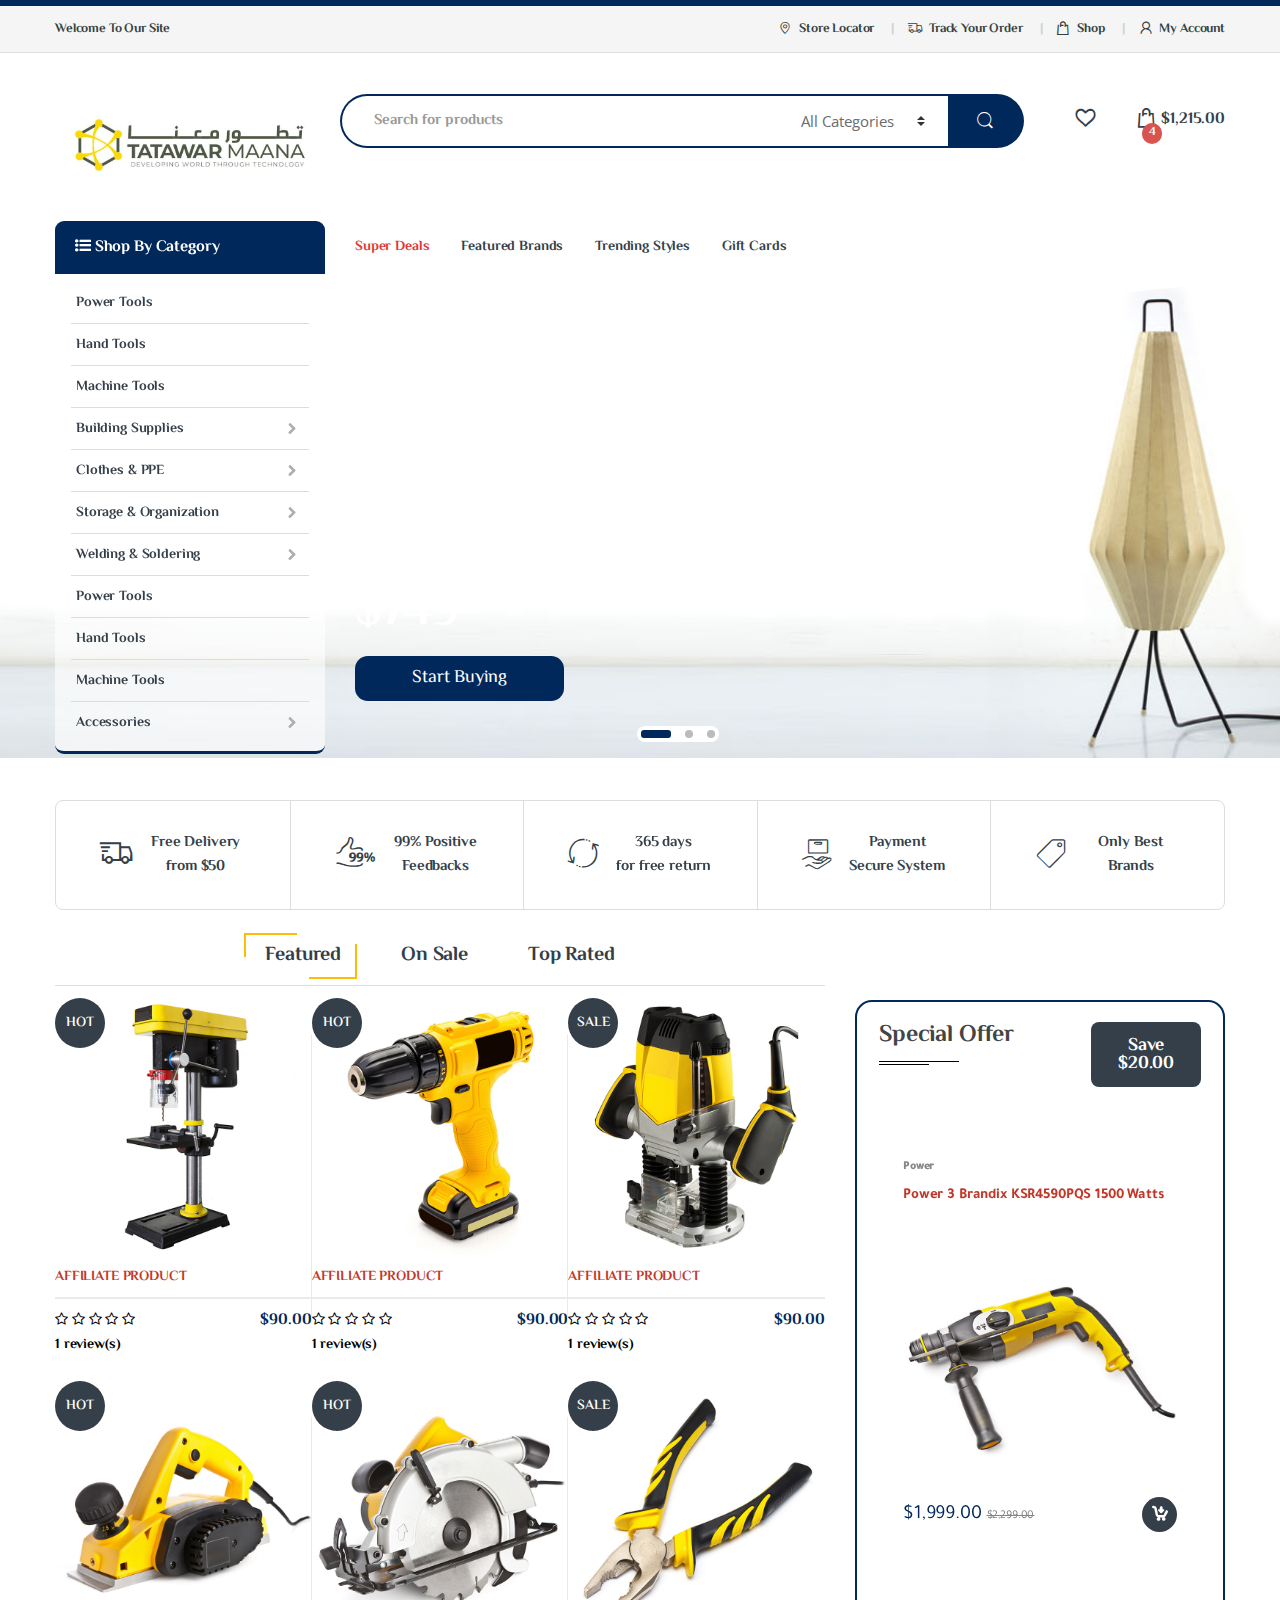
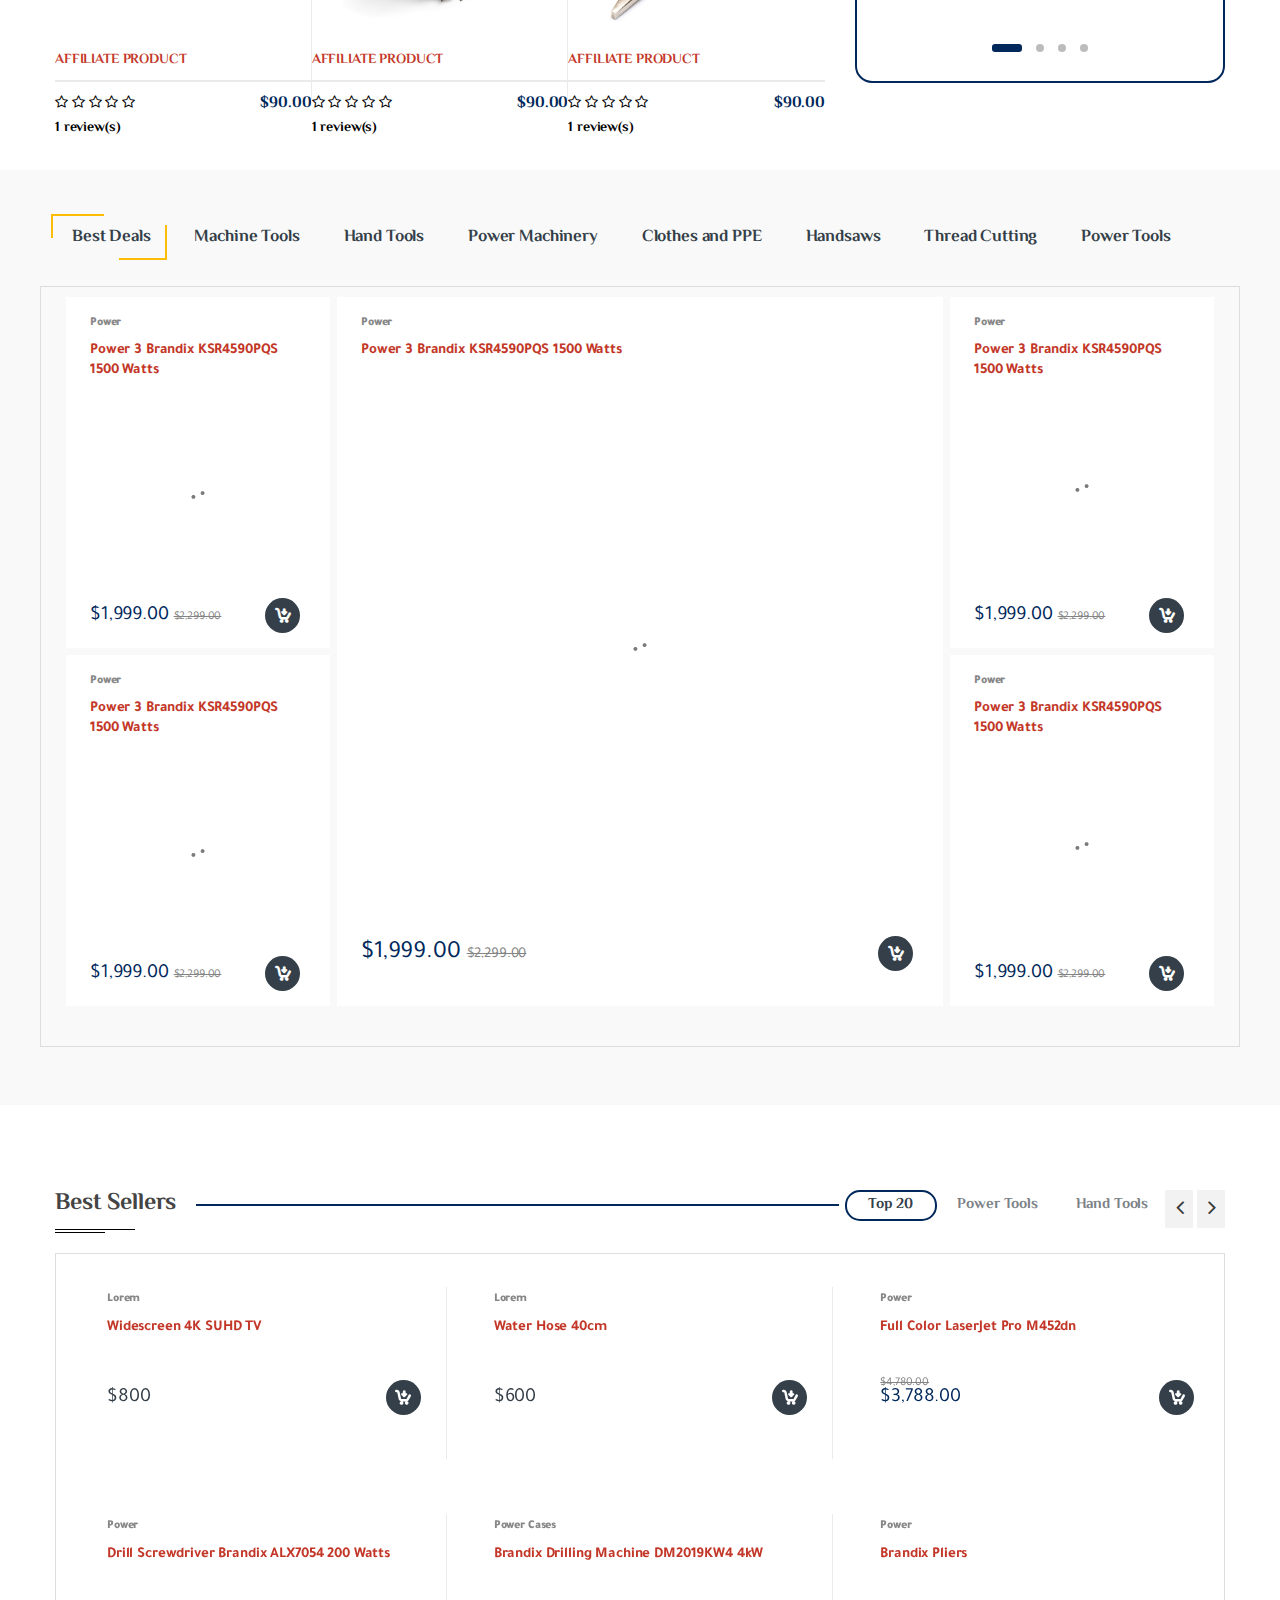
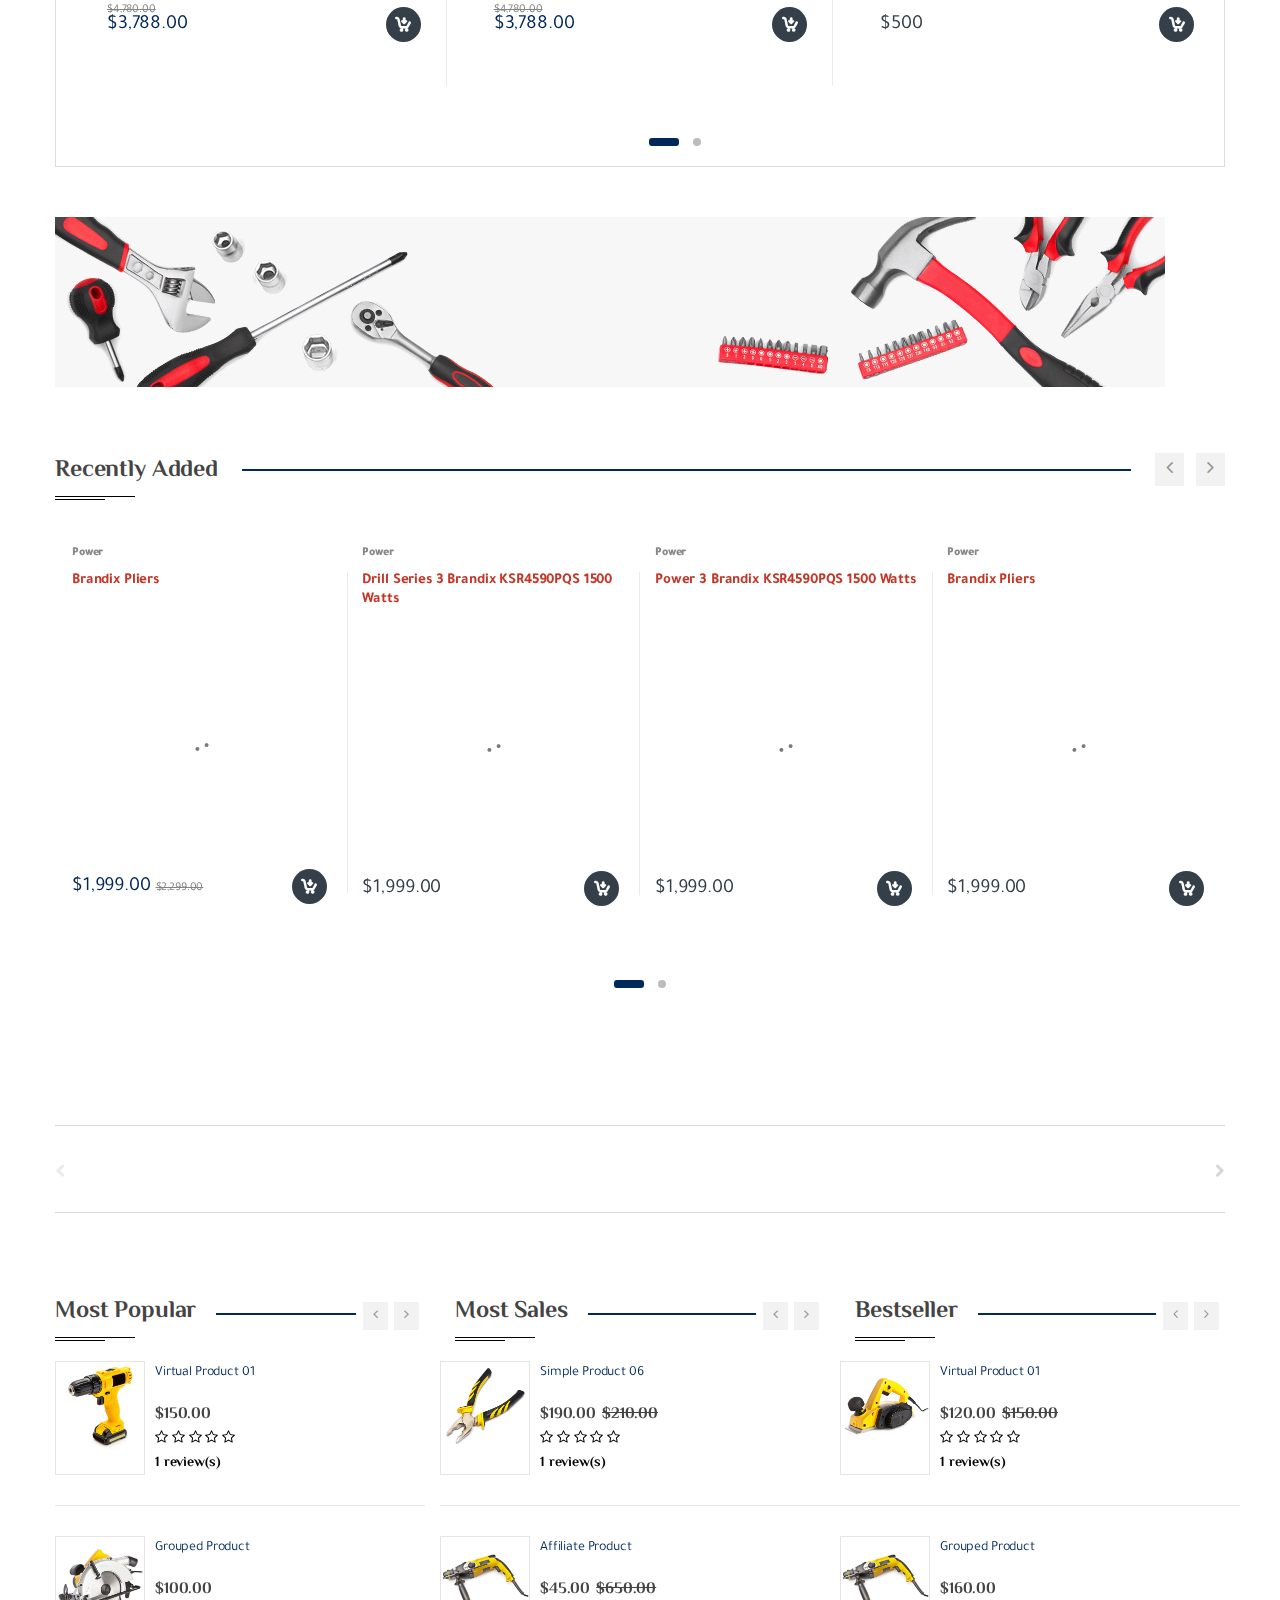
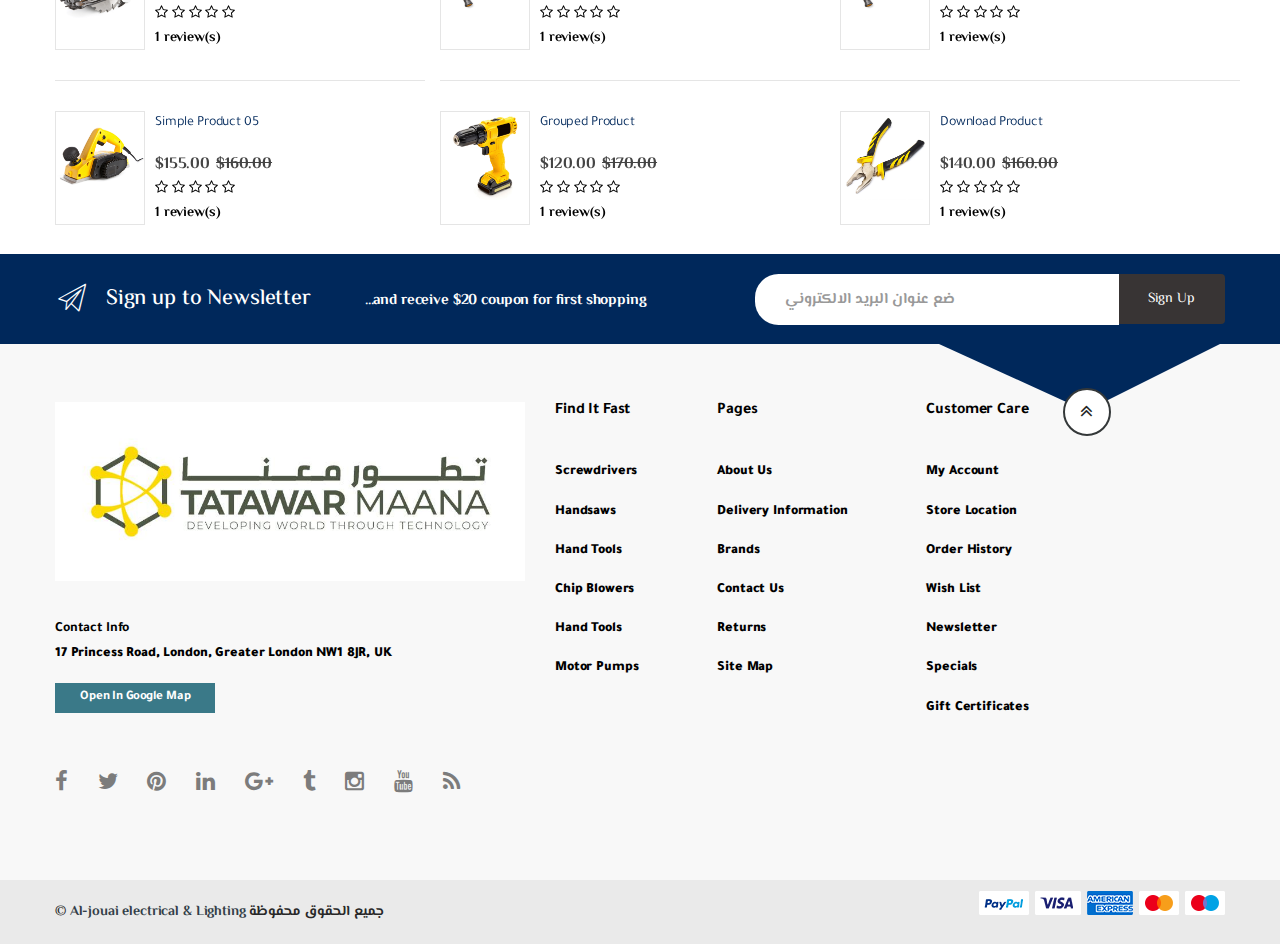
==== commit 2fb7dac0: "done" ====
--- a/index.html
+++ b/index.html
@@ -3858,7 +3858,7 @@
                             <div class="col-xs-12 col-sm-5">
                                 <form>
                                     <div class="input-group">
-                                        <input type="text" class="form-control" placeholder="Enter your email address">
+                                        <input type="text" class="form-control" placeholder="ضع عنوان البريد الالكتروني">
                                         <span class="input-group-btn">
             								<button class="btn btn-secondary" type="button">Sign Up</button>
             							</span>
@@ -3994,7 +3994,7 @@
 
                 <div class="copyright-bar">
                     <div class="container">
-                        <div class="pull-left flip copyright">&copy; <a href="">Al-jouai electrical & Lighting</a> - All Rights Reserved</div>
+                        <div class="pull-left flip copyright">&copy; <a href="">Al-jouai electrical & Lighting</a> جميع الحقوق محفوظة </div>
                         <div class="pull-right flip payment">
                             <div class="footer-payment-logo">
                                 <ul class="cash-card card-inline">
--- a/assets/css/style.css
+++ b/assets/css/style.css
@@ -1,5 +1,5 @@
-@import url('https://fonts.googleapis.com/css?family=Raleway&display=swap');
 @charset "UTF-8";
+@import url('https://fonts.googleapis.com/css?family=Tajawal&display=swap');
 
 /*
 Theme Name:         Electro
@@ -2879,6 +2879,10 @@
     top: 4px;
 }
 
+ul.products>li.product.list-view:not(.list-view-small) .button::before {
+    top: -3px;
+}
+
 ul.products>li.product.list-view:not(.list-view-small) .button.add_to_cart_button::before,
 .section-onsale-product ul.products>.list-view.onsale-product:not(.list-view-small) .button.add_to_cart_button::before,
 .section-onsale-product-carousel .onsale-product-carousel .onsale-product ul.products>.list-view.onsale-product-content:not(.list-view-small) .button.add_to_cart_button::before,
@@ -3898,7 +3902,7 @@
     border-bottom-left-radius: 0;
     margin-left: -4px;
     position: relative;
-    top: 0px;
+    top: 1px;
 }
 
 table.cart input[name="update_cart"] {
@@ -8767,6 +8771,7 @@
 .sidebar .product_list_widget .electro-price {
     display: block;
     position: relative;
+    color: #ef0000;
 }
 
 .sidebar .product_list_widget .electro-price::after {
@@ -16258,7 +16263,7 @@
 }
 
 .tab-content ul.products>li.product {
-    padding: 20px;
+    /* padding: 20px; */
 }
 
 .venderProduct .tab-content ul.columns-4 .product {
@@ -16849,4 +16854,58 @@
     color: #41414c;
     margin: 0;
     padding: 0;
+}
+
+table.cart .coupon .button:hover {
+    background: #000;
+    color: #fff;
+}
+
+table.cart .coupon .button {
+    color: #000;
+    transition: all .5s;
+}
+
+table.cart tbody tr.cart_item td,
+.navbar-primary .navbar-nav .nav-link,
+.cart-collaterals .cart_totals table.shop_table,
+table.cart .coupon .button,
+.actions,
+.button,
+.category-content h4,
+.footer-bottom-widgets,
+.btn .btn-secondary,
+.entry-subtitle,
+.text-content,
+.dropdown-menu .dropdown-menu-mini-cart,
+.product-title,
+.media-body h3,
+.contact-page-title,
+.wpb_wrapper p,
+.inner-bottom-xs ol,
+.inner-bottom-xs p,
+.intellectual-property p,
+.venderdiv,
+.entry-title,
+.entry-summary,
+.electro-description p,
+.comment-text p,
+.product-inner,
+.product-inner h3,
+#tab-specification tbody {
+    font-family: 'Tajawal', serif!important;
+    line-height: 1.8;
+}
+
+.entry-subtitle {
+    line-height: 1.7;
+}
+
+.ratings {
+    color: #000;
+}
+
+.hover-area .add_to_wishlist {
+    text-align: center;
+    width: 100%;
 }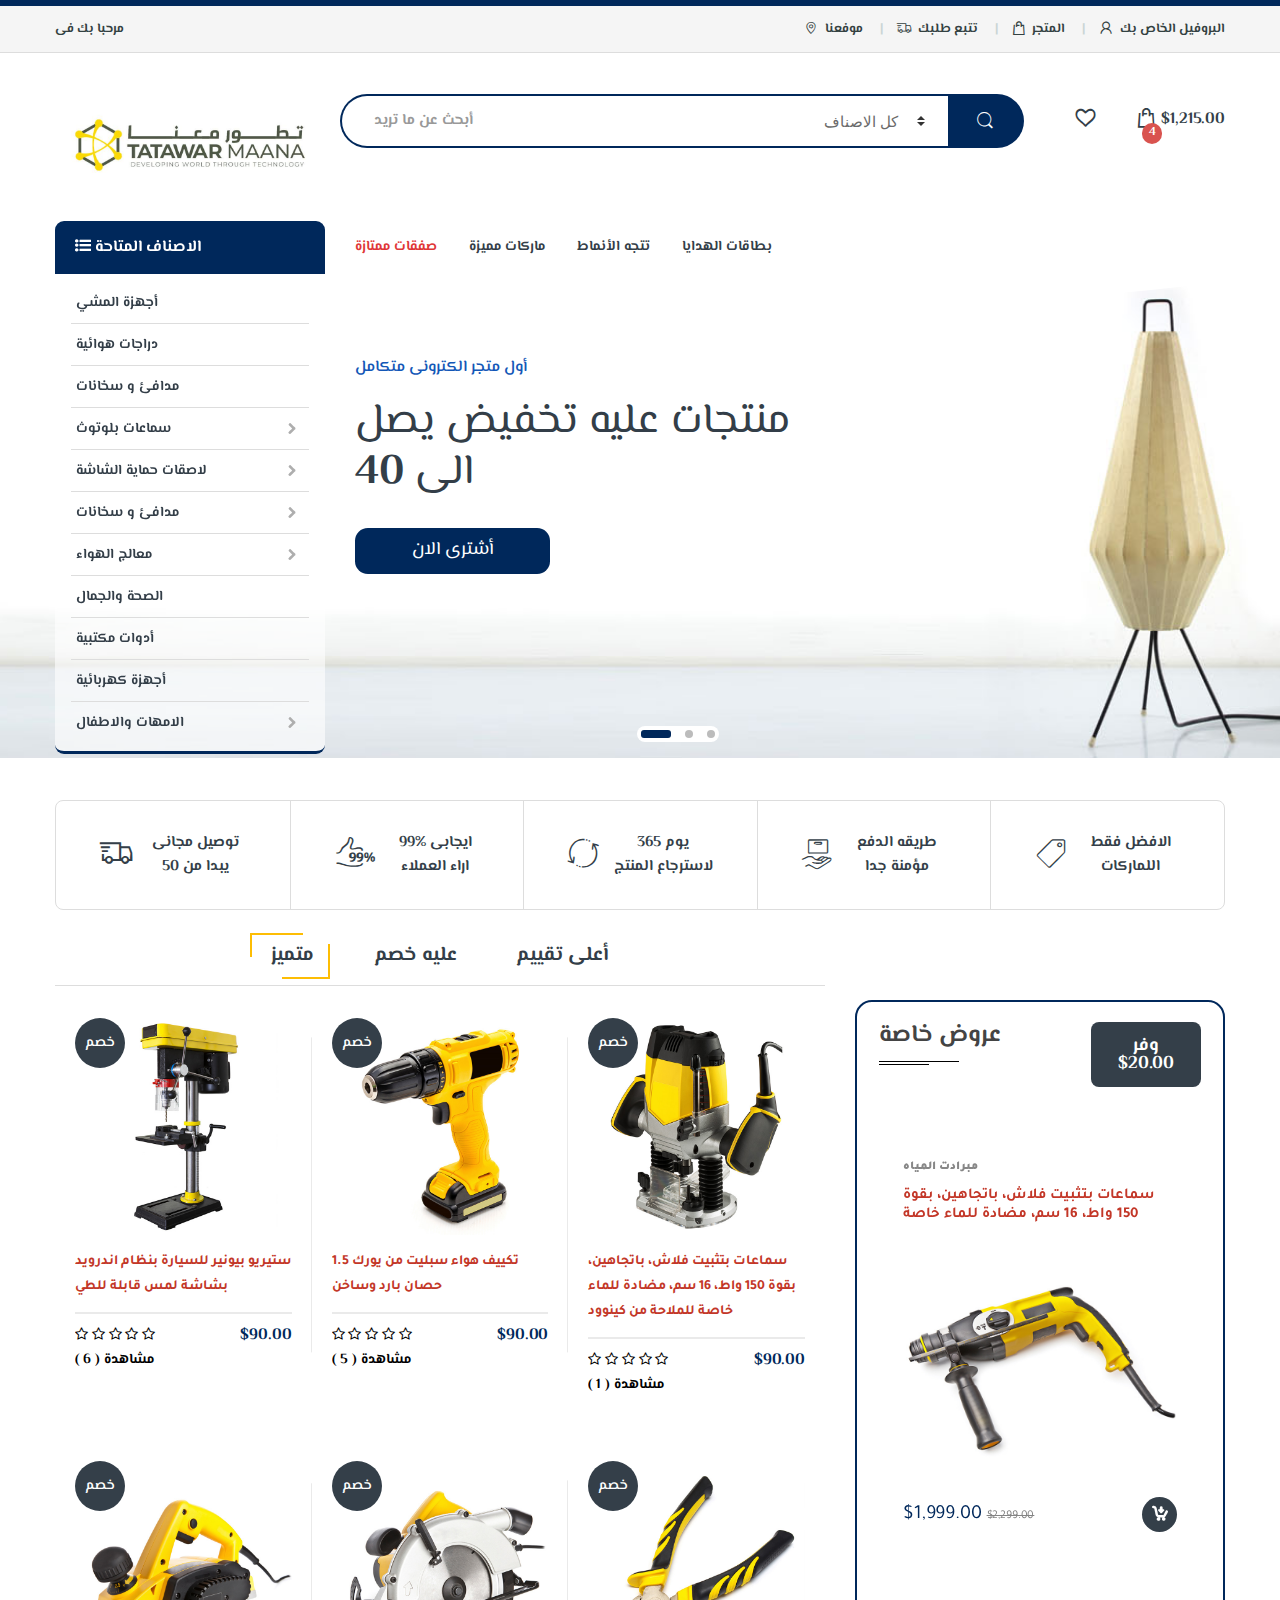
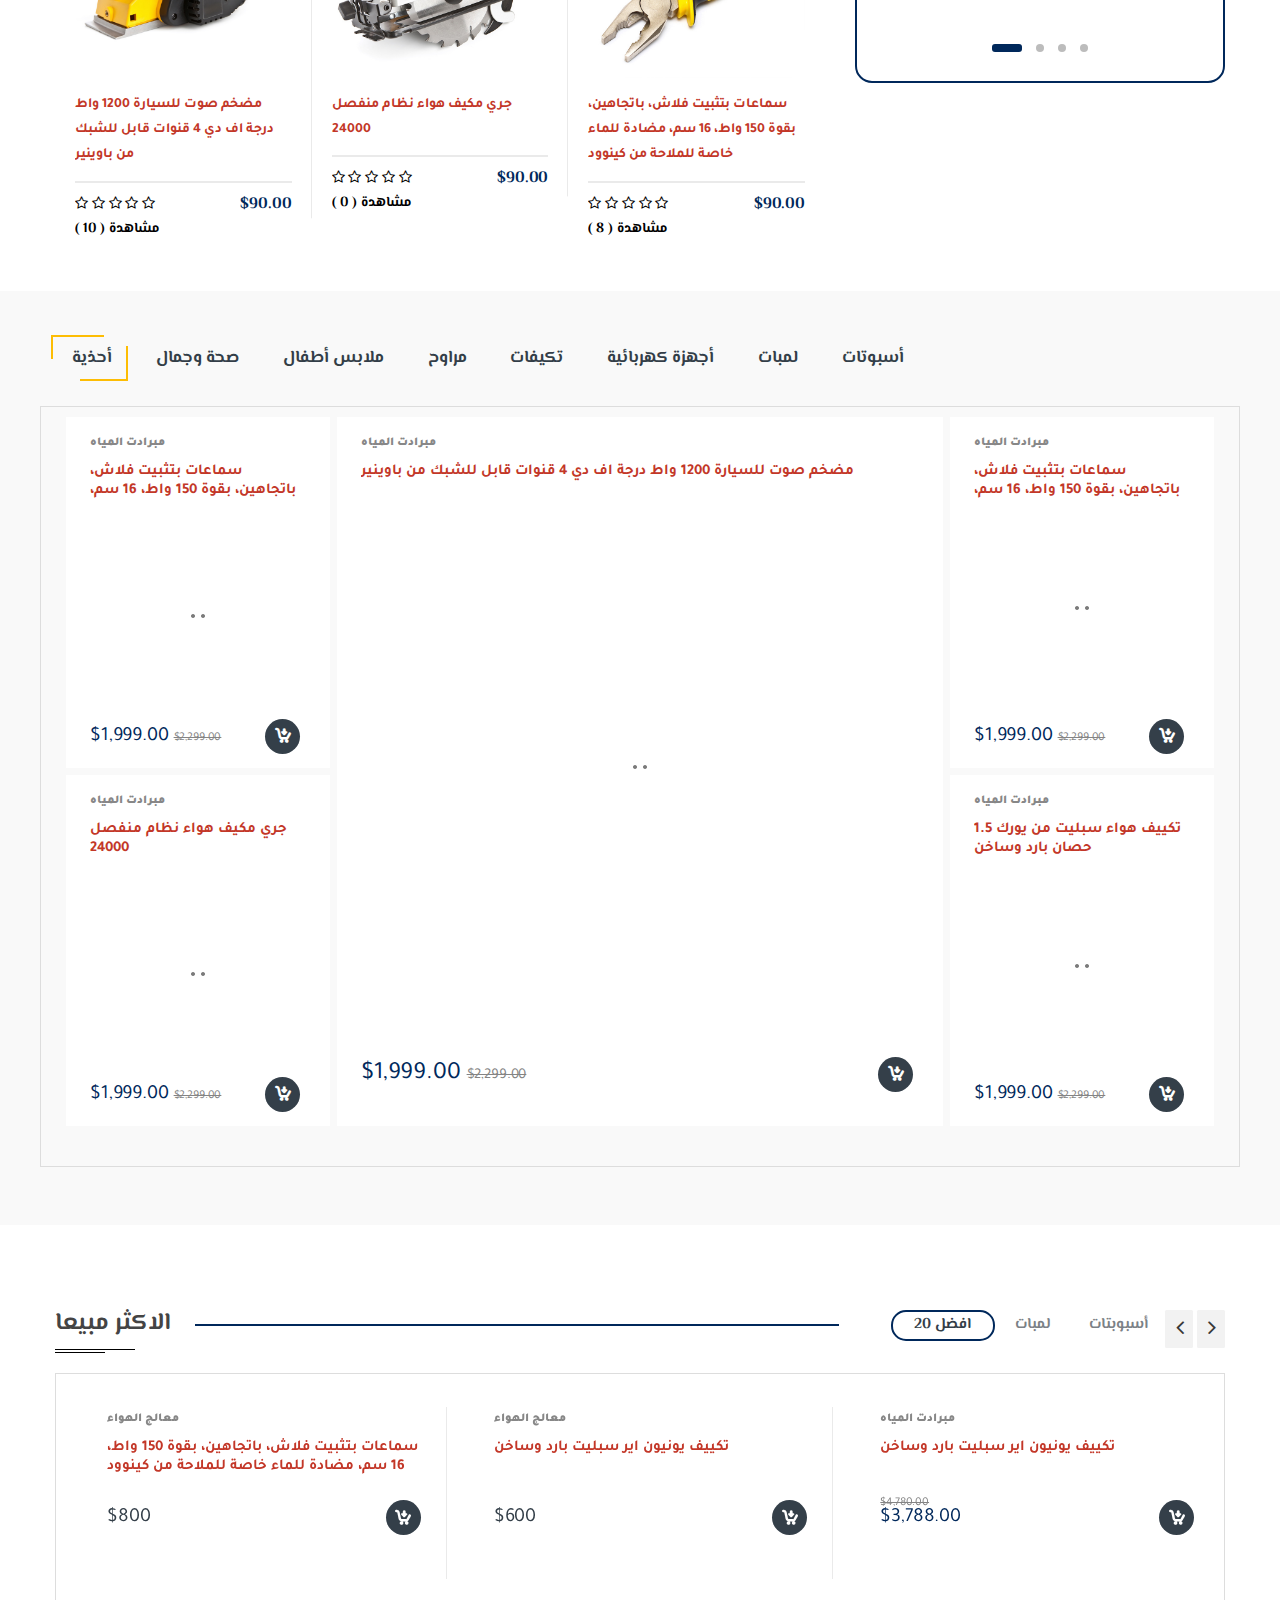
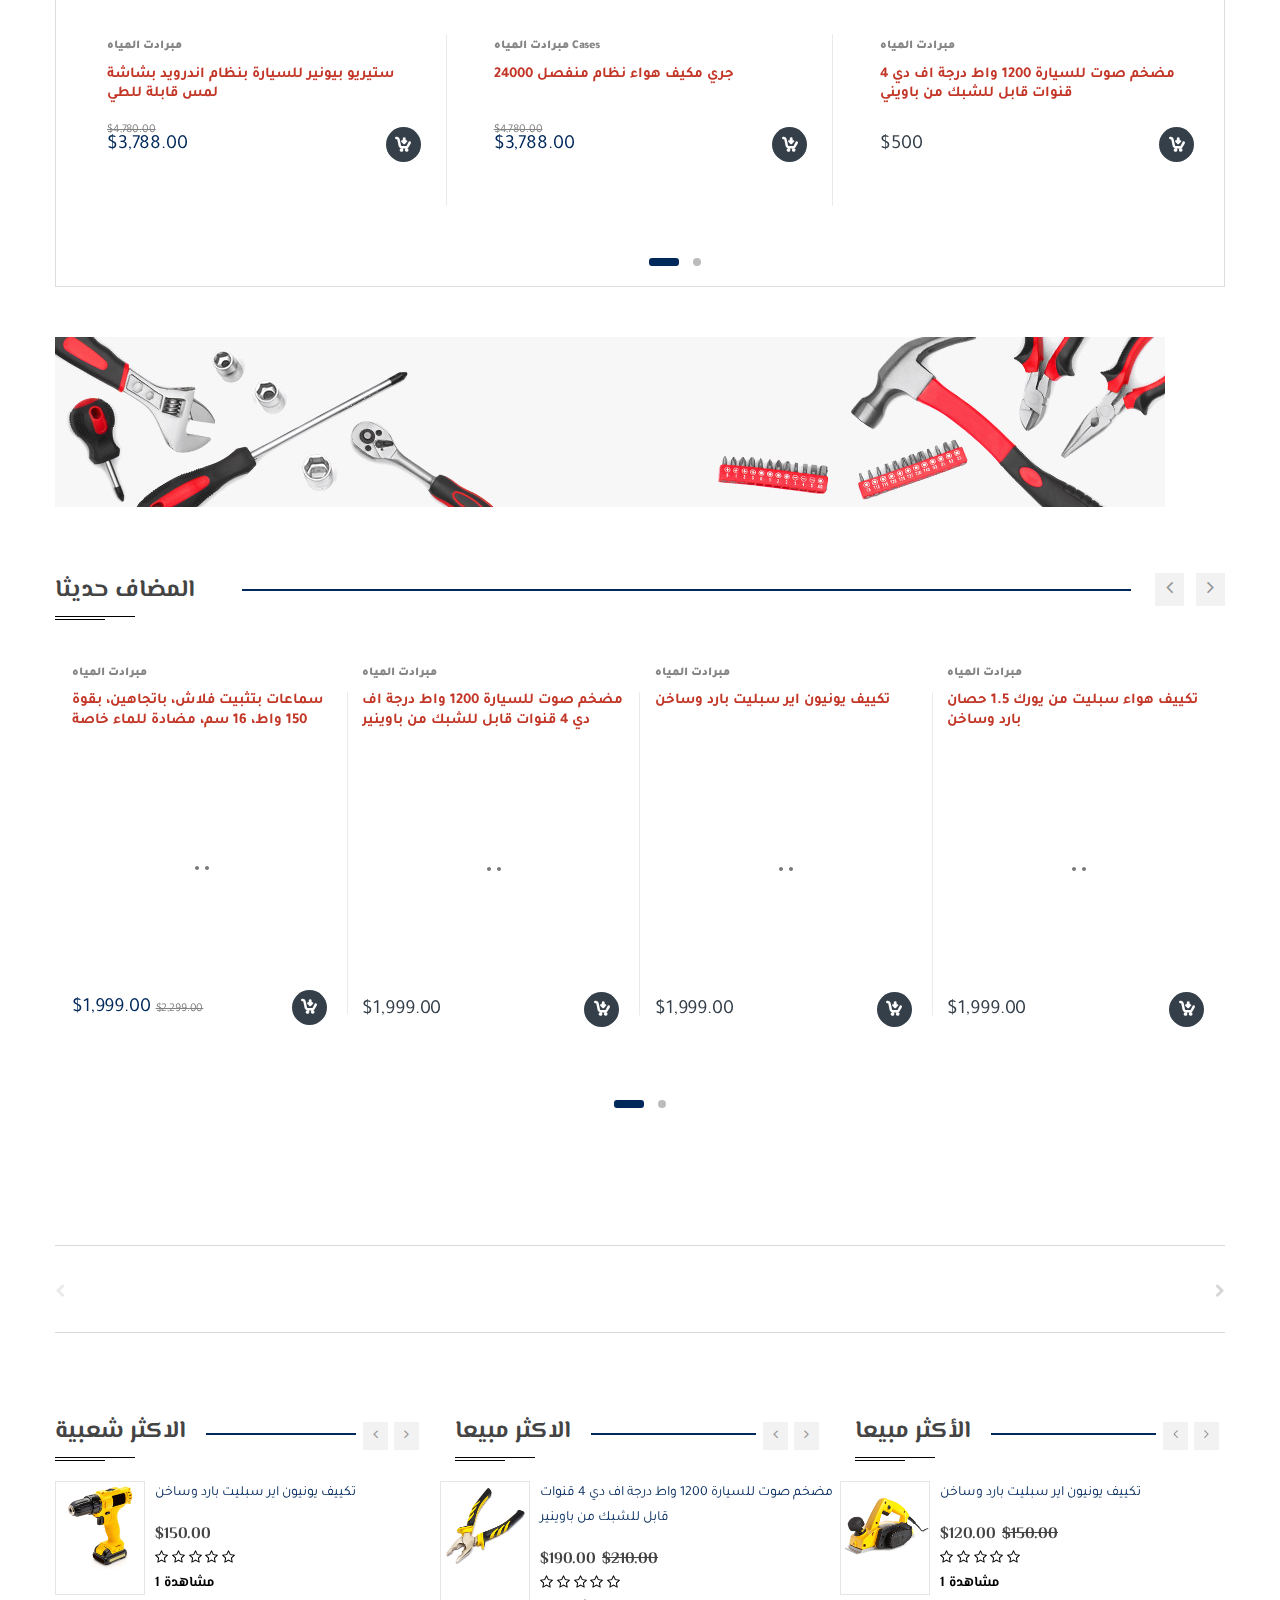
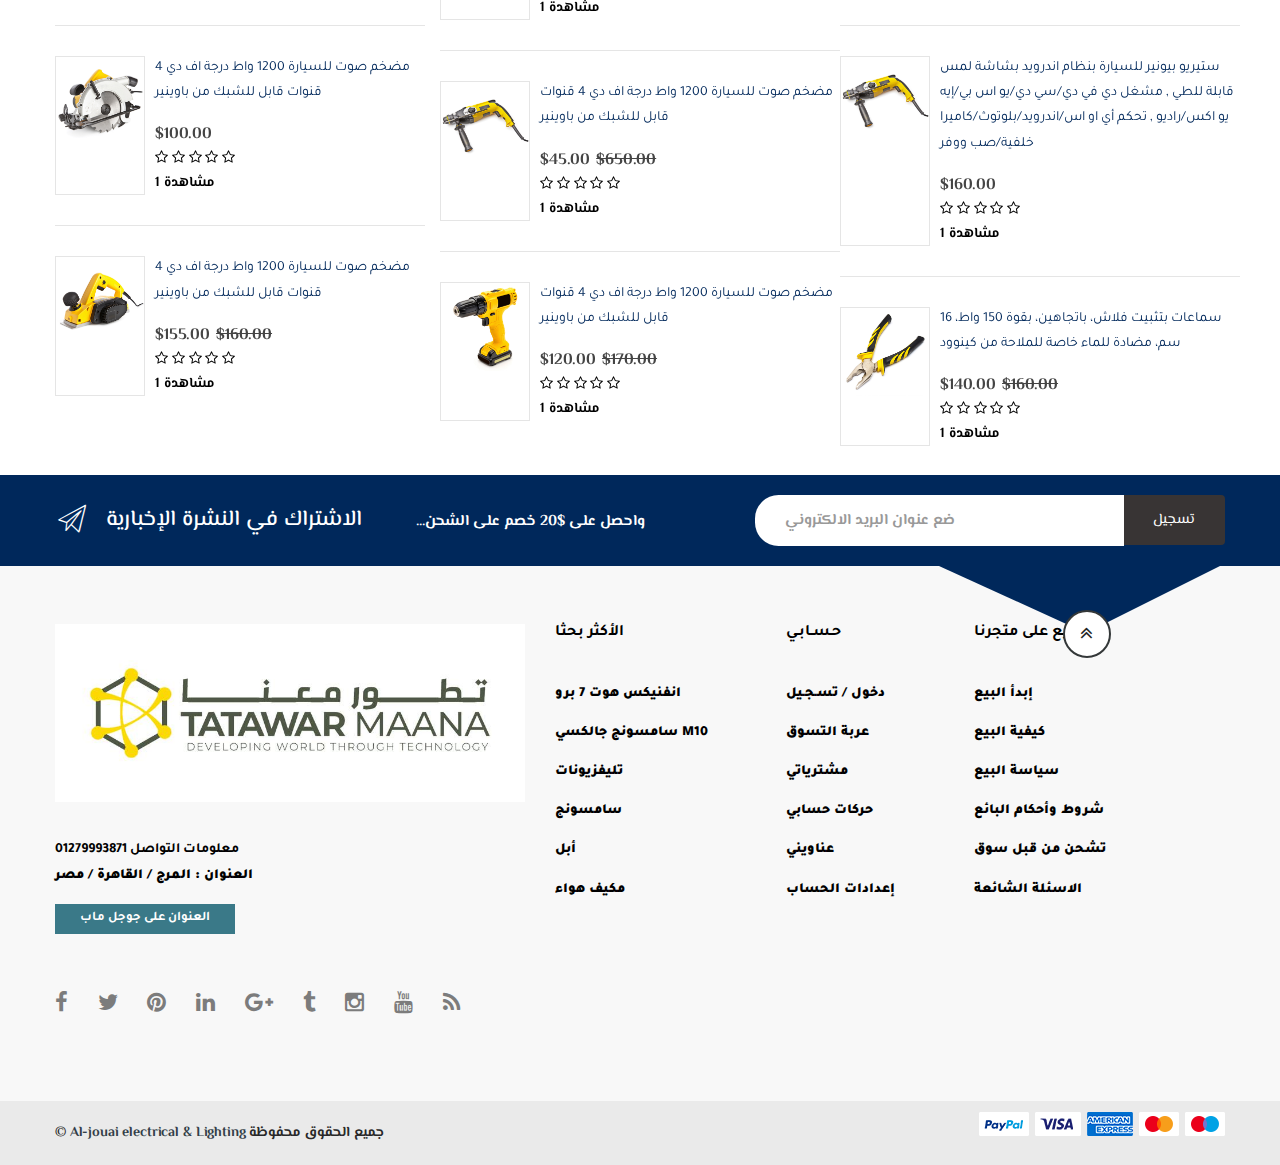
==== commit a8557789: "change Name" ====
--- a/index.html
+++ b/index.html
@@ -38,24 +38,26 @@
         <a class="skip-link screen-reader-text" href="#site-navigation">Skip to navigation</a>
         <a class="skip-link screen-reader-text" href="#content">Skip to content</a>
 
+
         <div class="top-bar hidden-md-down">
             <div class="container">
                 <nav>
                     <ul id="menu-top-bar-left" class="nav nav-inline pull-left animate-dropdown flip">
-                        <li class="menu-item animate-dropdown"><a title="" href="#">Welcome To Our Site</a></li>
+                        <li class="menu-item animate-dropdown"><a title="" href="#">مرحبا بك فى </a></li>
                     </ul>
                 </nav>
 
                 <nav>
                     <ul id="menu-top-bar-right" class="nav nav-inline pull-right animate-dropdown flip">
-                        <li class="menu-item animate-dropdown"><a title="Store Locator" href="#"><i class="ec ec-map-pointer"></i>Store Locator</a></li>
-                        <li class="menu-item animate-dropdown"><a title="Track Your Order" href="#"><i class="ec ec-transport"></i>Track Your Order</a></li>
-                        <li class="menu-item animate-dropdown"><a title="Shop" href=""><i class="ec ec-shopping-bag"></i>Shop</a></li>
-                        <li class="menu-item animate-dropdown"><a title="My Account" href=""><i class="ec ec-user"></i>My Account</a></li>
+                        <li class="menu-item animate-dropdown"><a title="Store Locator" href="#"><i class="ec ec-map-pointer"></i>موفعنا</a></li>
+                        <li class="menu-item animate-dropdown"><a title="Track Your Order" href="#"><i class="ec ec-transport"></i>تتبع طلبك</a></li>
+                        <li class="menu-item animate-dropdown"><a title="Shop" href=""><i class="ec ec-shopping-bag"></i>المتجر</a></li>
+                        <li class="menu-item animate-dropdown"><a title="My Account" href=""><i class="ec ec-user"></i>البروفيل الخاص بك</a></li>
                     </ul>
                 </nav>
             </div>
         </div>
+        <!-- /.top-bar -->
         <!-- /.top-bar -->
 
         <header id="masthead" class="site-header header-v1">
@@ -73,32 +75,33 @@
                     <form class="navbar-search" method="get" action="/">
                         <label class="sr-only screen-reader-text" for="search">Search for:</label>
                         <div class="input-group">
-                            <input type="text" id="search" class="form-control search-field" dir="ltr" value="" name="s" placeholder="Search for products" />
+                            <input type="text" id="search" class="form-control search-field" dir="ltr" value="" name="s" placeholder="أبحث عن ما تريد" />
                             <div class="input-group-addon search-categories">
                                 <select name='product_cat' id='product_cat' class='postform resizeselect'>
-                        				<option value='0' selected='selected'>All Categories</option>
-                        				<option class="level-0" value="laptops-laptops-computers">Power Tools</option>
-                        				<option class="level-0" value="ultrabooks-laptops-computers">Hand Tools</option>
-                        				<option class="level-0" value="mac-computers-laptops">Machine Tools</option>
-                        				<option class="level-0" value="all-in-one-laptops-computers">Instruments</option>
-                        				<option class="level-0" value="servers">Garden Equipment</option>
-                        				<option class="level-0" value="Lorem">Machine Tools</option>
-                        				<option class="level-0" value="gaming-laptops-computers">Machine Tools</option>
-                        				<option class="level-0" value="accessories-laptops-computers">Accessories</option>
-                        				<option class="level-0" value="audio-speakers">Machine Tools</option>
-                        				<option class="level-0" value="headphones">Spray Guns</option>
-                        				<option class="level-0" value="computer-cases">Riveters</option>
-                                        <option class="level-0" value="Power">Measuring Tool</option>
-                                        <option class="level-0" value="all-in-one-laptops-computers">Instruments</option>
-                        				<option class="level-0" value="servers">Garden Equipment</option>
-                        				<option class="level-0" value="Lorem">Machine Tools</option>
-                        				<option class="level-0" value="gaming-laptops-computers">Machine Tools</option>
-                        				<option class="level-0" value="accessories-laptops-computers">Accessories</option>
-                        				<option class="level-0" value="audio-speakers">Machine Tools</option>
-                        				<option class="level-0" value="headphones">Spray Guns</option>
-                        				<option class="level-0" value="computer-cases">Riveters</option>
-                        				<option class="level-0" value="Power">Measuring Tool</option>
-                        			</select>
+                                                            <option value='0' selected='selected'>كل الاصناف</option>
+                                                            <option class="level-0" value="laptops-laptops-computers">مكبرات صوت</option>
+                                                            <option class="level-0" value="ultrabooks-laptops-computers"> أنظمة صوت سيارات</option>
+                                                            <option class="level-0" value="mac-computers-laptops">مكسرات </option>
+                                                            <option class="level-0" value="all-in-one-laptops-computers">الكترونيات                                         </option>
+                                                            <option class="level-0" value="servers">مستلزمات الاضاءه</option>
+                                                            <option class="level-0" value="peripherals">اكسسوارات</option>
+                                                            <option class="level-0" value="gaming-laptops-computers">أجهزة عرض</option>
+                                                            <option class="level-0" value="accessories-laptops-computers">مكسرات</option>
+                                                            <option class="level-0" value="audio-speakers">أرز                                        </option>
+                                                            <option class="level-0" value="Machine Tools"> الأثاث المكتبي</option>
+                                                            <option class="level-0" value="computer-cases"> مستلزمات الطبخ</option>
+                                                            <option class="level-0" value="laptops-laptops-computers">مكبرات صوت</option>
+                                                            <option class="level-0" value="ultrabooks-laptops-computers"> أنظمة صوت سيارات</option>
+                                                            <option class="level-0" value="mac-computers-laptops">مكسرات </option>
+                                                            <option class="level-0" value="all-in-one-laptops-computers">الكترونيات                                         </option>
+                                                            <option class="level-0" value="servers">مستلزمات الاضاءه</option>
+                                                            <option class="level-0" value="peripherals">اكسسوارات</option>
+                                                            <option class="level-0" value="gaming-laptops-computers">أجهزة عرض</option>
+                                                            <option class="level-0" value="accessories-laptops-computers">مكسرات</option>
+                                                            <option class="level-0" value="audio-speakers">أرز                                        </option>
+                                                            <option class="level-0" value="Machine Tools"> الأثاث المكتبي</option>
+                                                            <option class="level-0" value="computer-cases"> مستلزمات الطبخ</option>
+                                                        </select>
                             </div>
                             <div class="input-group-btn">
                                 <input type="hidden" id="search-param" name="post_type" value="product" />
@@ -122,8 +125,8 @@
 
                                             <li class="mini_cart_item">
                                                 <a title="Remove this item" class="remove" href="#">×</a>
-                                                <a href="">
-                                                    <img class="attachment-shop_thumbnail size-shop_thumbnail wp-post-image" src="assets/images/products/mini-cart1.jpg" alt="">White lumia 9001&nbsp;
+                                                <a href="single-product.html">
+                                                    <img class="attachment-shop_thumbnail size-shop_thumbnail wp-post-image" src="assets/images/products/mini-cart1.jpg" alt="">تكييف هواء سبليت من يورك 1.5 حصان بارد وساخن&nbsp;
                                                 </a>
 
                                                 <span class="quantity">2 × <span class="amount">£150.00</span></span>
@@ -132,8 +135,8 @@
 
                                             <li class="mini_cart_item">
                                                 <a title="Remove this item" class="remove" href="#">×</a>
-                                                <a href="">
-                                                    <img class="attachment-shop_thumbnail size-shop_thumbnail wp-post-image" src="assets/images/products/mini-cart2.jpg" alt="">PlayStation 4&nbsp;
+                                                <a href="single-product.html">
+                                                    <img class="attachment-shop_thumbnail size-shop_thumbnail wp-post-image" src="assets/images/products/mini-cart2.jpg" alt=""> تكييف يونيون اير سبليت بارد وساخن&nbsp;
                                                 </a>
 
                                                 <span class="quantity">1 × <span class="amount">£399.99</span></span>
@@ -141,8 +144,8 @@
 
                                             <li class="mini_cart_item">
                                                 <a data-product_sku="" data-product_id="34" title="Remove this item" class="remove" href="#">×</a>
-                                                <a href="">
-                                                    <img class="attachment-shop_thumbnail size-shop_thumbnail wp-post-image" src="assets/images/products/mini-cart3.jpg" alt="">POV Action Cam HDR-AS100V&nbsp;
+                                                <a href="single-product.html">
+                                                    <img class="attachment-shop_thumbnail size-shop_thumbnail wp-post-image" src="assets/images/products/mini-cart3.jpg" alt="">جري مكيف هواء نظام منفصل 24000 &nbsp;
 
                                                 </a>
 
@@ -158,8 +161,8 @@
 
 
                                         <p class="buttons">
-                                            <a class="button wc-forward" href="">View Cart</a>
-                                            <a class="button checkout wc-forward" href="">Checkout</a>
+                                            <a class="button wc-forward" href="cart.html">View Cart</a>
+                                            <a class="button checkout wc-forward" href="checkout.html">Checkout</a>
                                         </p>
 
 
@@ -196,16 +199,16 @@
                     <div class="col-xs-12 col-lg-3">
                         <nav>
                             <ul class="list-group vertical-menu yamm make-absolute">
-                                <li class="list-group-item"><span><i class="fa fa-list-ul"></i>  Shop By Category </span></li>
-
-                                <li class="highlight menu-item animate-dropdown"><a title="Power Tools" href="">Power Tools </a></li>
-
-                                <li class="highlight menu-item animate-dropdown"><a title="Hand Tools " href="">Hand Tools </a></li>
-
-                                <li class="highlight menu-item animate-dropdown"><a title="Machine Tools " href="">Machine Tools </a></li>
+                                <li class="list-group-item"><span><i class="fa fa-list-ul"></i> الاصناف المتاحة</span></li>
+
+                                <li class="highlight menu-item animate-dropdown"><a title="Power Tools" href="">أجهزة المشي</a></li>
+
+                                <li class="highlight menu-item animate-dropdown"><a title="Hand Tools " href="">دراجات هوائية </a></li>
+
+                                <li class="highlight menu-item animate-dropdown"><a title="Machine Tools " href="">مدافئ و سخانات </a></li>
 
                                 <li class="yamm-tfw menu-item menu-item-has-children animate-dropdown dropdown">
-                                    <a title="Computers &amp; Accessories" data-hover="dropdown" href="" data-toggle="dropdown" class="dropdown-toggle" aria-haspopup="true">Building Supplies </a>
+                                    <a title="Computers &amp; Accessories" data-hover="dropdown" href="" data-toggle="dropdown" class="dropdown-toggle" aria-haspopup="true">سماعات بلوتوث </a>
                                     <ul role="menu" class=" dropdown-menu">
                                         <li class="menu-item animate-dropdown menu-item-object-static_block">
                                             <div class="yamm-content">
@@ -232,14 +235,14 @@
                                                                 <div class="wpb_text_column wpb_content_element ">
                                                                     <div class="wpb_wrapper">
                                                                         <ul>
-                                                                            <li class="nav-title">Knives</li>
-                                                                            <li><a href="#">Screwdrivers</a></li>
-                                                                            <li><a href="#">Knives</a></li>
-                                                                            <li><a href="#">Clothes and PPE</a></li>
-                                                                            <li><a href="#">Power Machinery</a></li>
-                                                                            <li><a href="#">Measurement</a></li>
-                                                                            <li><a href="#">Power Accessories</a></li>
-                                                                            <li><a href="#">Lorem</a></li>
+                                                                            <li class="nav-title">اغطية وحافظات</li>
+                                                                            <li><a href="#">لاصقات حماية الشاشة                   </a></li>
+                                                                            <li><a href="#">كابلات</a></li>
+                                                                            <li><a href="#">شواحن</a></li>
+                                                                            <li><a href="#">باوربانك</a></li>
+                                                                            <li><a href="#">سماعات</a></li>
+                                                                            <li><a href="#">كروت ذاكرة</a></li>
+                                                                            <li><a href="#">سماعات بلوتوث</a></li>
 
                                                                         </ul>
 
@@ -254,9 +257,9 @@
                                                                 <div class="wpb_text_column wpb_content_element ">
                                                                     <div class="wpb_wrapper">
                                                                         <ul>
-                                                                            <li class="nav-title">Screwdrivers</li>
-                                                                            <li><a href="#">Screwdrivers</a></li>
-                                                                            <li><a href="#">Electric Saws</a></li>
+                                                                            <li class="nav-title">نظارات الواقع الافتراضي</li>
+                                                                            <li><a href="#">ألعاب ورقية</a></li>
+                                                                            <li><a href="#">عرائس و أكسسوارات</a></li>
                                                                         </ul>
 
                                                                     </div>
@@ -271,7 +274,7 @@
                                 </li>
 
                                 <li class="yamm-tfw menu-item menu-item-has-children animate-dropdown dropdown">
-                                    <a title="Cameras, Audio &amp; Video" data-hover="dropdown" href="" data-toggle="dropdown" class="dropdown-toggle" aria-haspopup="true">Clothes & PPE </a>
+                                    <a title="Computers &amp; Accessories" data-hover="dropdown" href="" data-toggle="dropdown" class="dropdown-toggle" aria-haspopup="true">لاصقات حماية الشاشة</a>
                                     <ul role="menu" class=" dropdown-menu">
                                         <li class="menu-item animate-dropdown menu-item-object-static_block">
                                             <div class="yamm-content">
@@ -298,14 +301,14 @@
                                                                 <div class="wpb_text_column wpb_content_element ">
                                                                     <div class="wpb_wrapper">
                                                                         <ul>
-                                                                            <li class="nav-title">Undefined Tool IRadix DPS3000SY 2700 Watts</li>
-                                                                            <li><a href="#">Drill Screwdriver Brandix ALX7054 200 Watts</a></li>
-                                                                            <li><a href="#">Power 3 Brandix KSR4590PQS 1500 Watts</a></li>
-                                                                            <li><a href="#">Pen Drives, Hard Drives &amp; Memory Cards</a></li>
-                                                                            <li><a href="#">Electric Planer Brandix KL370090G 300 Watts</a></li>
-                                                                            <li><a href="#">Brandix Router Power Tool 2017ERXPK</a></li>
-                                                                            <li><a href="#">Computer Accessories</a></li>
-                                                                            <li><a href="#">Brush Cutters</a></li>
+                                                                            <li class="nav-title">اغطية وحافظات</li>
+                                                                            <li><a href="#">لاصقات حماية الشاشة                   </a></li>
+                                                                            <li><a href="#">كابلات</a></li>
+                                                                            <li><a href="#">شواحن</a></li>
+                                                                            <li><a href="#">باوربانك</a></li>
+                                                                            <li><a href="#">سماعات</a></li>
+                                                                            <li><a href="#">كروت ذاكرة</a></li>
+                                                                            <li><a href="#">سماعات بلوتوث</a></li>
 
                                                                         </ul>
 
@@ -320,9 +323,9 @@
                                                                 <div class="wpb_text_column wpb_content_element ">
                                                                     <div class="wpb_wrapper">
                                                                         <ul>
-                                                                            <li class="nav-title">Office &amp; Stationery</li>
-                                                                            <li><a href="#">All Office &amp; Stationery</a></li>
-                                                                            <li><a href="#">Pens &amp; Writing</a></li>
+                                                                            <li class="nav-title">نظارات الواقع الافتراضي</li>
+                                                                            <li><a href="#">ألعاب ورقية</a></li>
+                                                                            <li><a href="#">عرائس و أكسسوارات</a></li>
                                                                         </ul>
 
                                                                     </div>
@@ -335,9 +338,8 @@
                                         </li>
                                     </ul>
                                 </li>
-
                                 <li class="yamm-tfw menu-item menu-item-has-children animate-dropdown dropdown">
-                                    <a title="Mobiles &amp; Tablets" data-hover="dropdown" href="" data-toggle="dropdown" class="dropdown-toggle" aria-haspopup="true">Storage & Organization</a>
+                                    <a title="Computers &amp; Accessories" data-hover="dropdown" href="" data-toggle="dropdown" class="dropdown-toggle" aria-haspopup="true">مدافئ و سخانات </a>
                                     <ul role="menu" class=" dropdown-menu">
                                         <li class="menu-item animate-dropdown menu-item-object-static_block">
                                             <div class="yamm-content">
@@ -364,13 +366,14 @@
                                                                 <div class="wpb_text_column wpb_content_element ">
                                                                     <div class="wpb_wrapper">
                                                                         <ul>
-                                                                            <li class="nav-title">Hand Tools</li>
-                                                                            <li><a href="#">Hand Tools</a></li>
-                                                                            <li><a href="#">Machine Tools</a></li>
-                                                                            <li><a href="#">Garden Equipment</a></li>
-                                                                            <li><a href="#">Paint Tools</a></li>
-                                                                            <li><a href="#">Welding Equipment</a></li>
-                                                                            <li><a href="#">Pipe Cutters</a></li>
+                                                                            <li class="nav-title">اغطية وحافظات</li>
+                                                                            <li><a href="#">لاصقات حماية الشاشة                   </a></li>
+                                                                            <li><a href="#">كابلات</a></li>
+                                                                            <li><a href="#">شواحن</a></li>
+                                                                            <li><a href="#">باوربانك</a></li>
+                                                                            <li><a href="#">سماعات</a></li>
+                                                                            <li><a href="#">كروت ذاكرة</a></li>
+                                                                            <li><a href="#">سماعات بلوتوث</a></li>
 
                                                                         </ul>
 
@@ -385,9 +388,9 @@
                                                                 <div class="wpb_text_column wpb_content_element ">
                                                                     <div class="wpb_wrapper">
                                                                         <ul>
-                                                                            <li class="nav-title">Power Stationery</li>
-                                                                            <li><a href="#">All Power Stationery</a></li>
-                                                                            <li><a href="#">Lorem ipsum.</a></li>
+                                                                            <li class="nav-title">نظارات الواقع الافتراضي</li>
+                                                                            <li><a href="#">ألعاب ورقية</a></li>
+                                                                            <li><a href="#">عرائس و أكسسوارات</a></li>
                                                                         </ul>
 
                                                                     </div>
@@ -400,9 +403,8 @@
                                         </li>
                                     </ul>
                                 </li>
-
                                 <li class="yamm-tfw menu-item menu-item-has-children animate-dropdown dropdown">
-                                    <a title="Movies, Music &amp; Video Games" data-hover="dropdown" href="" data-toggle="dropdown" class="dropdown-toggle" aria-haspopup="true">Welding & Soldering</a>
+                                    <a title="Computers &amp; Accessories" data-hover="dropdown" href="" data-toggle="dropdown" class="dropdown-toggle" aria-haspopup="true">معالج الهواء </a>
                                     <ul role="menu" class=" dropdown-menu">
                                         <li class="menu-item animate-dropdown menu-item-object-static_block">
                                             <div class="yamm-content">
@@ -429,14 +431,14 @@
                                                                 <div class="wpb_text_column wpb_content_element ">
                                                                     <div class="wpb_wrapper">
                                                                         <ul>
-                                                                            <li class="nav-title">Computers &amp; Accessories</li>
-                                                                            <li><a href="#">All Computers &amp; Accessories</a></li>
-                                                                            <li><a href="#">Laptops, Desktops &amp; Monitors</a></li>
-                                                                            <li><a href="#">Pen Drives, Hard Drives &amp; Memory Cards</a></li>
-                                                                            <li><a href="#">Power &amp; Ink</a></li>
-                                                                            <li><a href="#">Networking &amp; Internet Devices</a></li>
-                                                                            <li><a href="#">Computer Accessories</a></li>
-                                                                            <li><a href="#">Brush Cutters</a></li>
+                                                                            <li class="nav-title">اغطية وحافظات</li>
+                                                                            <li><a href="#">لاصقات حماية الشاشة                   </a></li>
+                                                                            <li><a href="#">كابلات</a></li>
+                                                                            <li><a href="#">شواحن</a></li>
+                                                                            <li><a href="#">باوربانك</a></li>
+                                                                            <li><a href="#">سماعات</a></li>
+                                                                            <li><a href="#">كروت ذاكرة</a></li>
+                                                                            <li><a href="#">سماعات بلوتوث</a></li>
 
                                                                         </ul>
 
@@ -451,9 +453,9 @@
                                                                 <div class="wpb_text_column wpb_content_element ">
                                                                     <div class="wpb_wrapper">
                                                                         <ul>
-                                                                            <li class="nav-title">Office &amp; Stationery</li>
-                                                                            <li><a href="#">All Office &amp; Stationery</a></li>
-                                                                            <li><a href="#">Pens &amp; Writing</a></li>
+                                                                            <li class="nav-title">نظارات الواقع الافتراضي</li>
+                                                                            <li><a href="#">ألعاب ورقية</a></li>
+                                                                            <li><a href="#">عرائس و أكسسوارات</a></li>
                                                                         </ul>
 
                                                                     </div>
@@ -467,26 +469,26 @@
                                     </ul>
                                 </li>
 
-                                <li class="highlight menu-item animate-dropdown"><a title="Power Tools" href="">Power Tools </a></li>
-
-                                <li class="highlight menu-item animate-dropdown"><a title="Hand Tools " href="">Hand Tools </a></li>
-
-                                <li class="highlight menu-item animate-dropdown"><a title="Machine Tools " href="">Machine Tools </a></li>
+                                <li class="highlight menu-item animate-dropdown"><a title="Power Tools" href="">الصحة والجمال</a></li>
+
+                                <li class="highlight menu-item animate-dropdown"><a title="Hand Tools " href="">أدوات مكتبية</a></li>
+
+                                <li class="highlight menu-item animate-dropdown"><a title="Machine Tools " href="">أجهزة كهربائية</a></li>
 
 
 
 
 
                                 <li id="menu-item-2695" class="menu-item menu-item-has-children animate-dropdown dropdown">
-                                    <a title="Lorem" data-hover="dropdown" href="" data-toggle="dropdown" class="dropdown-toggle" aria-haspopup="true">Accessories</a>
+                                    <a title="معالج الهواء" data-hover="dropdown" href="" data-toggle="dropdown" class="dropdown-toggle" aria-haspopup="true">الامهات والاطفال</a>
                                     <ul role="menu" class=" dropdown-menu">
-                                        <li class="menu-item animate-dropdown"><a title="Lorem" href="">Hand Tools</a></li>
-                                        <li class="menu-item animate-dropdown"><a title="Lorem" href="">Clothes and PPE</a></li>
-                                        <li class="menu-item animate-dropdown"><a title="Lorem" href="">Power Tools</a></li>
-                                        <li class="menu-item animate-dropdown"><a title="Lorem" href="">Measurement</a></li>
-                                        <li class="menu-item animate-dropdown"><a title="Lorem" href="">PMachine </a></li>
-                                        <li class="menu-item animate-dropdown"><a title="Lorem" href="">Power Blowers</a></li>
-                                        <li class="menu-item animate-dropdown"><a title="Lorem" href="">Power Equipment</a></li>
+                                        <li class="menu-item animate-dropdown"><a title="معالج الهواء" href="">حفاضات</a></li>
+                                        <li class="menu-item animate-dropdown"><a title="معالج الهواء" href="">معدات الطفل</a></li>
+                                        <li class="menu-item animate-dropdown"><a title="معالج الهواء" href="">العناية بالبشرة</a></li>
+                                        <li class="menu-item animate-dropdown"><a title="معالج الهواء" href="">ملابس واحذية الاطفال</a></li>
+                                        <li class="menu-item animate-dropdown"><a title="معالج الهواء" href="">أطعمة الطفل</a></li>
+                                        <li class="menu-item animate-dropdown"><a title="معالج الهواء" href="">مقاعد سيارات</a></li>
+                                        <li class="menu-item animate-dropdown"><a title="معالج الهواء" href="">مراجيح للاطفال</a></li>
                                     </ul>
                                 </li>
                             </ul>
@@ -496,10 +498,10 @@
                     <div class="col-xs-12 col-lg-9">
                         <nav>
                             <ul id="menu-secondary-nav" class="secondary-nav">
-                                <li class="highlight menu-item"><a href="">Super Deals</a></li>
-                                <li class="menu-item"><a href="">Featured Brands</a></li>
-                                <li class="menu-item"><a href="">Trending Styles</a></li>
-                                <li class="menu-item"><a href="">Gift Cards</a></li>
+                                <li class="highlight menu-item"><a href="">صفقات ممتازة</a></li>
+                                <li class="menu-item"><a href="">ماركات مميزة</a></li>
+                                <li class="menu-item"><a href=""> تتجه الأنماط </a></li>
+                                <li class="menu-item"><a href="">بطاقات الهدايا</a></li>
                             </ul>
                         </nav>
                     </div>
@@ -527,169 +529,298 @@
                                 </button>
                         </div>
                         <div class="handheld-navigation hidden-lg-up" id="default-hh-header">
-                            <span class="ehm-close">Close</span>
+                            <span class="ehm-close">اغلاق</span>
                             <ul id="menu-all-departments-menu-1" class="nav nav-inline yamm">
-                                <li class="highlight menu-item animate-dropdown ">
-                                    <a title="Value of the Day" href="">Value of the Day</a>
-                                </li>
-                                <li class="highlight menu-item animate-dropdown ">
-                                    <a title="Top 100 Offers" href="">Top 100 Offers</a>
-                                </li>
-                                <li class="highlight menu-item animate-dropdown ">
-                                    <a title="Power Arrivals" href="">Power Arrivals</a>
-                                </li>
+                                <li class="highlight menu-item animate-dropdown"><a title="Power Tools" href="">أجهزه منزلية</a></li>
+
+                                <li class="highlight menu-item animate-dropdown"><a title="Power Tools" href="">الكترونيات </a></li>
+                                <li class="highlight menu-item animate-dropdown"><a title="Power Tools" href="">ماركت </a></li>
+
                                 <li class="yamm-tfw menu-item menu-item-has-children animate-dropdown dropdown">
-                                    <a title="Computers &amp; Accessories" href="" data-toggle="dropdown" class="dropdown-toggle" aria-haspopup="true">Hand Tools</a>
+                                    <a title="Computers &amp; Accessories" data-hover="dropdown" href="" data-toggle="dropdown" class="dropdown-toggle" aria-haspopup="true">الالعاب</a>
                                     <ul role="menu" class=" dropdown-menu">
-                                        <li class="menu-item animate-dropdown ">
+                                        <li class="menu-item animate-dropdown menu-item-object-static_block">
                                             <div class="yamm-content">
-                                                <div class="col-sm-6">
-                                                    <ul>
-                                                        <li class="nav-title">Hand Tools</li>
-                                                        <li><a href="#">Handsaws</a></li>
-                                                        <li><a href="#">Handsaws</a></li>
-                                                        <li><a href="#">Axes</a></li>
-                                                        <li><a href="#">Multitools</a></li>
-                                                        <li><a href="#">Paint Tools</a></li>
-                                                        <li><a href="#">Paint Tools</a></li>
-                                                        <li><a href="#">Paint Tools</a></li>
-                                                        <li class="nav-divider"></li>
-                                                    </ul>
-                                                </div>
-                                                <div class="col-sm-6">
-                                                    <ul>
-                                                        <li class="nav-title">Office &amp; Stationery</li>
-                                                        <li><a href="#">All Office &amp; Stationery</a></li>
-                                                        <li><a href="#">Power Writing</a></li>
-                                                    </ul>
+                                                <div class="row bg-yamm-content bg-yamm-content-bottom bg-yamm-content-right">
+                                                    <div class="col-sm-12">
+                                                        <div class="vc_column-inner ">
+                                                            <div class="wpb_wrapper">
+                                                                <div class="wpb_single_image wpb_content_element vc_align_left">
+                                                                    <figure class="wpb_wrapper vc_figure">
+                                                                        <div class="vc_single_image-wrapper vc_box_border_grey">
+
+                                                                            <img src="" class="vc_single_image-img attachment-full" alt="">
+                                                                        </div>
+                                                                    </figure>
+                                                                </div>
+                                                            </div>
+                                                        </div>
+                                                    </div>
+                                                </div>
+                                                <div class="row">
+                                                    <div class="col-sm-6">
+                                                        <div class="vc_column-inner ">
+                                                            <div class="wpb_wrapper">
+                                                                <div class="wpb_text_column wpb_content_element ">
+                                                                    <div class="wpb_wrapper">
+                                                                        <ul>
+                                                                            <li class="nav-title">مستلزمات الاضاءه</li>
+                                                                            <li><a href="#">لاب توب للعمل</a></li>
+                                                                            <li><a href="#">لاب توب للالعاب</a></li>
+                                                                            <li><a href="#">لاب توب السفر</a></li>
+                                                                            <li><a href="#">أبل</a></li>
+                                                                            <li><a href="#">هواوي</a></li>
+                                                                            <li><a href="#">انفنيكس</a></li>
+
+                                                                        </ul>
+
+                                                                    </div>
+                                                                </div>
+                                                            </div>
+                                                        </div>
+                                                    </div>
+                                                    <div class="col-sm-6">
+                                                        <div class="vc_column-inner ">
+                                                            <div class="wpb_wrapper">
+                                                                <div class="wpb_text_column wpb_content_element ">
+                                                                    <div class="wpb_wrapper">
+                                                                        <ul>
+                                                                            <li class="nav-title">لاصقات حماية الشاشة</li>
+                                                                            <li><a href="#"> سماعات بلوتوث</a></li>
+                                                                        </ul>
+
+                                                                    </div>
+                                                                </div>
+                                                            </div>
+                                                        </div>
+                                                    </div>
                                                 </div>
                                             </div>
                                         </li>
                                     </ul>
                                 </li>
+
                                 <li class="yamm-tfw menu-item menu-item-has-children animate-dropdown dropdown">
-                                    <a title="Mobiles &amp; Tablets" href="" data-toggle="dropdown" class="dropdown-toggle" aria-haspopup="true">Account</a>
+                                    <a title="Cameras, Audio &amp; Video" data-hover="dropdown" href="" data-toggle="dropdown" class="dropdown-toggle" aria-haspopup="true">شواحن </a>
                                     <ul role="menu" class=" dropdown-menu">
-                                        <li class="menu-item animate-dropdown ">
+                                        <li class="menu-item animate-dropdown menu-item-object-static_block">
                                             <div class="yamm-content">
-                                                <div class="col-sm-6">
-                                                    <ul>
-                                                        <li class="nav-title">Hand Tools</li>
-                                                        <li><a href="#">Handsaws</a></li>
-                                                        <li><a href="#">Handsaws</a></li>
-                                                        <li><a href="#">Axes</a></li>
-                                                        <li><a href="#">Multitools</a></li>
-                                                        <li><a href="#">Paint Tools</a></li>
-                                                        <li><a href="#">Paint Tools</a></li>
-                                                        <li><a href="#">Paint Tools</a></li>
-                                                        <li class="nav-divider"></li>
-                                                        <li>
-                                                            <a href="#">
-                                                                <span class="nav-text">All Electronics</span>
-                                                                <span class="nav-subtext">Discover more products</span>
-                                                            </a>
-                                                        </li>
-                                                    </ul>
-                                                </div>
-                                                <div class="col-sm-6">
-                                                    <ul>
-                                                        <li class="nav-title"></li>
-                                                        <li><a href="#">All Powe</a></li>
-                                                        <li>
-                                                            <a href="#">
-                                                                <li class="nav-title">Hand Tools</li>
-                                                                <li><a href="#">Handsaws</a></li>
-                                                                <li><a href="#">Handsaws</a></li>
-                                                                <li><a href="#">Axes</a></li>
-                                                                <li><a href="#">Multitools</a></li>
-                                                                <li><a href="#">Paint Tools</a></li>
-                                                                <li><a href="#">Paint Tools</a></li>
-                                                                <li><a href="#">Paint Tools</a></li>
-                                                            </a>
-                                                        </li>
-                                                        <li><a href="#">Landline Phones</a></li>
-                                                        <li><a href="#">Wearable Devices</a></li>
-                                                    </ul>
+                                                <div class="row bg-yamm-content bg-yamm-content-bottom bg-yamm-content-right">
+                                                    <div class="col-sm-12">
+                                                        <div class="vc_column-inner ">
+                                                            <div class="wpb_wrapper">
+                                                                <div class="wpb_single_image wpb_content_element vc_align_left">
+                                                                    <figure class="wpb_wrapper vc_figure">
+                                                                        <div class="vc_single_image-wrapper vc_box_border_grey">
+
+                                                                            <img src="" class="vc_single_image-img attachment-full" alt="">
+                                                                        </div>
+                                                                    </figure>
+                                                                </div>
+                                                            </div>
+                                                        </div>
+                                                    </div>
+                                                </div>
+                                                <div class="row">
+                                                    <div class="col-sm-6">
+                                                        <div class="vc_column-inner ">
+                                                            <div class="wpb_wrapper">
+                                                                <div class="wpb_text_column wpb_content_element ">
+                                                                    <div class="wpb_wrapper">
+                                                                        <ul>
+                                                                            <li class="nav-title">أجهزه منزلية</li>
+                                                                            <li><a href="#">لاب توب للعمل</a></li>
+                                                                            <li><a href="#">لاب توب للالعاب</a></li>
+                                                                            <li><a href="#">لاب توب السفر</a></li>
+                                                                            <li><a href="#">اتش تي سي</a></li>
+                                                                            <li><a href="#">شاومي</a></li>
+                                                                            <li><a href="#">تكنو</a></li>
+                                                                            <li><a href="#">انجوو</a></li>
+
+                                                                        </ul>
+
+                                                                    </div>
+                                                                </div>
+                                                            </div>
+                                                        </div>
+                                                    </div>
+                                                    <div class="col-sm-6">
+                                                        <div class="vc_column-inner ">
+                                                            <div class="wpb_wrapper">
+                                                                <div class="wpb_text_column wpb_content_element ">
+                                                                    <div class="wpb_wrapper">
+                                                                        <ul>
+                                                                            <li class="nav-title">رياضة </li>
+                                                                            <li><a href="#">ساعات ذكية</a></li>
+                                                                            <li><a href="#">نظارات الواقع الافتراضي
+                                                                                                </a></li>
+                                                                        </ul>
+
+                                                                    </div>
+                                                                </div>
+                                                            </div>
+                                                        </div>
+                                                    </div>
                                                 </div>
                                             </div>
                                         </li>
                                     </ul>
                                 </li>
+
                                 <li class="yamm-tfw menu-item menu-item-has-children animate-dropdown dropdown">
-                                    <a title="Computers &amp; Accessories" href="" data-toggle="dropdown" class="dropdown-toggle" aria-haspopup="true">Hand Tools</a>
+                                    <a title="Mobiles &amp; Tablets" data-hover="dropdown" href="" data-toggle="dropdown" class="dropdown-toggle" aria-haspopup="true">الصحة والجمال </a>
                                     <ul role="menu" class=" dropdown-menu">
-                                        <li class="menu-item animate-dropdown ">
+                                        <li class="menu-item animate-dropdown menu-item-object-static_block">
                                             <div class="yamm-content">
-                                                <div class="col-sm-6">
-                                                    <ul>
-                                                        <li class="nav-title">Hand Tools</li>
-                                                        <li><a href="#">Handsaws</a></li>
-                                                        <li><a href="#">Handsaws</a></li>
-                                                        <li><a href="#">Axes</a></li>
-                                                        <li><a href="#">Multitools</a></li>
-                                                        <li><a href="#">Paint Tools</a></li>
-                                                        <li><a href="#">Paint Tools</a></li>
-                                                        <li><a href="#">Paint Tools</a></li>
-                                                        <li class="nav-divider"></li>
-                                                    </ul>
-                                                </div>
-                                                <div class="col-sm-6">
-                                                    <ul>
-                                                        <li class="nav-title">Office &amp; Stationery</li>
-                                                        <li><a href="#">All Office &amp; Stationery</a></li>
-                                                        <li><a href="#">Power Writing</a></li>
-                                                    </ul>
+                                                <div class="row bg-yamm-content bg-yamm-content-bottom bg-yamm-content-right">
+                                                    <div class="col-sm-12">
+                                                        <div class="vc_column-inner ">
+                                                            <div class="wpb_wrapper">
+                                                                <div class="wpb_single_image wpb_content_element vc_align_left">
+                                                                    <figure class="wpb_wrapper vc_figure">
+                                                                        <div class="vc_single_image-wrapper vc_box_border_grey">
+
+                                                                            <img src="" class="vc_single_image-img attachment-full" alt="">
+                                                                        </div>
+                                                                    </figure>
+                                                                </div>
+                                                            </div>
+                                                        </div>
+                                                    </div>
+                                                </div>
+                                                <div class="row">
+                                                    <div class="col-sm-6">
+                                                        <div class="vc_column-inner ">
+                                                            <div class="wpb_wrapper">
+                                                                <div class="wpb_text_column wpb_content_element ">
+                                                                    <div class="wpb_wrapper">
+                                                                        <ul>
+                                                                            <li class="nav-title"> سماعات بلوتوث</li>
+                                                                            <li><a href="#">اتش تي سي</a></li>
+                                                                            <li><a href="#">تكنو</a></li>
+                                                                            <li><a href="#">لينوفو</a></li>
+                                                                            <li><a href="#">اتش تي سي</a></li>
+                                                                            <li><a href="#">ال جي</a></li>
+                                                                            <li><a href="#">نوكيا</a></li>
+                                                                            <li><a href="#">هواوي</a></li>
+                                                                        </ul>
+
+                                                                    </div>
+                                                                </div>
+                                                            </div>
+                                                        </div>
+                                                    </div>
+                                                    <div class="col-sm-6">
+                                                        <div class="vc_column-inner ">
+                                                            <div class="wpb_wrapper">
+                                                                <div class="wpb_text_column wpb_content_element ">
+                                                                    <div class="wpb_wrapper">
+                                                                        <ul>
+                                                                            <li class="nav-title">هواوي</li>
+                                                                            <li><a href="#"> لاصقات حماية الشاشة</a></li>
+                                                                            <li><a href="#">اغطية وحافظات </a></li>
+                                                                        </ul>
+
+                                                                    </div>
+                                                                </div>
+                                                            </div>
+                                                        </div>
+                                                    </div>
                                                 </div>
                                             </div>
                                         </li>
                                     </ul>
                                 </li>
+
                                 <li class="yamm-tfw menu-item menu-item-has-children animate-dropdown dropdown">
-                                    <a title="Mobiles &amp; Tablets" href="" data-toggle="dropdown" class="dropdown-toggle" aria-haspopup="true">Account</a>
+                                    <a title="Movies, Music &amp; Video Games" data-hover="dropdown" href="" data-toggle="dropdown" class="dropdown-toggle" aria-haspopup="true"> اغطية وحافظات</a>
                                     <ul role="menu" class=" dropdown-menu">
-                                        <li class="menu-item animate-dropdown ">
+                                        <li class="menu-item animate-dropdown menu-item-object-static_block">
                                             <div class="yamm-content">
-                                                <div class="col-sm-6">
-                                                    <ul>
-                                                        <li class="nav-title">Hand Tools</li>
-                                                        <li><a href="#">Handsaws</a></li>
-                                                        <li><a href="#">Handsaws</a></li>
-                                                        <li><a href="#">Axes</a></li>
-                                                        <li><a href="#">Multitools</a></li>
-                                                        <li><a href="#">Paint Tools</a></li>
-                                                        <li><a href="#">Paint Tools</a></li>
-                                                        <li><a href="#">Paint Tools</a></li>
-                                                        <li class="nav-divider"></li>
-                                                        <li>
-                                                            <a href="#">
-                                                                <span class="nav-text">All Electronics</span>
-                                                                <span class="nav-subtext">Discover more products</span>
-                                                            </a>
-                                                        </li>
-                                                    </ul>
-                                                </div>
-                                                <div class="col-sm-6">
-                                                    <ul>
-                                                        <li class="nav-title"></li>
-                                                        <li><a href="#">All Powe</a></li>
-                                                        <li>
-                                                            <a href="#">
-                                                                <li class="nav-title">Hand Tools</li>
-                                                                <li><a href="#">Handsaws</a></li>
-                                                                <li><a href="#">Handsaws</a></li>
-                                                                <li><a href="#">Axes</a></li>
-                                                                <li><a href="#">Multitools</a></li>
-                                                                <li><a href="#">Paint Tools</a></li>
-                                                                <li><a href="#">Paint Tools</a></li>
-                                                                <li><a href="#">Paint Tools</a></li>
-                                                            </a>
-                                                        </li>
-                                                        <li><a href="#">Landline Phones</a></li>
-                                                        <li><a href="#">Wearable Devices</a></li>
-                                                    </ul>
+                                                <div class="row bg-yamm-content bg-yamm-content-bottom bg-yamm-content-right">
+                                                    <div class="col-sm-12">
+                                                        <div class="vc_column-inner ">
+                                                            <div class="wpb_wrapper">
+                                                                <div class="wpb_single_image wpb_content_element vc_align_left">
+                                                                    <figure class="wpb_wrapper vc_figure">
+                                                                        <div class="vc_single_image-wrapper vc_box_border_grey">
+
+                                                                            <img src="" class="vc_single_image-img attachment-full" alt="">
+                                                                        </div>
+                                                                    </figure>
+                                                                </div>
+                                                            </div>
+                                                        </div>
+                                                    </div>
+                                                </div>
+                                                <div class="row">
+                                                    <div class="col-sm-6">
+                                                        <div class="vc_column-inner ">
+                                                            <div class="wpb_wrapper">
+                                                                <div class="wpb_text_column wpb_content_element ">
+                                                                    <div class="wpb_wrapper">
+                                                                        <ul>
+                                                                            <li class="nav-title">رياضة</li>
+                                                                            <li><a href="#"> مكبرات صوت</a></li>
+                                                                            <li><a href="#"> مسرح منزلي</a></li>
+                                                                            <li><a href="#">  أنظمة صوت سيارات</a></li>
+                                                                            <li><a href="#"> أجهزة عرض</a></li>
+                                                                            <li><a href="#"> وحدات تخزين</a></li>
+                                                                            <li><a href="#"> طابعات وماسحات الضوئية</a></li>
+                                                                            <li><a href="#"> شاشات كمبيوتر</a></li>
+                                                                            <li><a href="#"> يو بي إس</a></li>
+
+                                                                        </ul>
+
+                                                                    </div>
+                                                                </div>
+                                                            </div>
+                                                        </div>
+                                                    </div>
+                                                    <div class="col-sm-6">
+                                                        <div class="vc_column-inner ">
+                                                            <div class="wpb_wrapper">
+                                                                <div class="wpb_text_column wpb_content_element ">
+                                                                    <div class="wpb_wrapper">
+                                                                        <ul>
+                                                                            <li class="nav-title">مستلزمات الاضاءه</li>
+                                                                            <li><a href="#"> لاب توب للالعاب</a></li>
+                                                                            <li><a href="#">  أنظمة صوت سيارات</a></li>
+                                                                        </ul>
+
+                                                                    </div>
+                                                                </div>
+                                                            </div>
+                                                        </div>
+                                                    </div>
                                                 </div>
                                             </div>
                                         </li>
+                                    </ul>
+                                </li>
+
+                                <li class="highlight menu-item animate-dropdown"><a title="Power Tools" href=""> الكترونيات </a></li>
+
+                                <li class="highlight menu-item animate-dropdown"><a title="Hand Tools " href="">تسوق الكل </a></li>
+
+                                <li class="highlight menu-item animate-dropdown"><a title="Machine Tools " href="">سماعات بلوتوث </a></li>
+
+
+
+
+
+                                <li id="menu-item-2695" class="menu-item menu-item-has-children animate-dropdown dropdown">
+                                    <a title="Lorem" data-hover="dropdown" href="" data-toggle="dropdown" class="dropdown-toggle" aria-haspopup="true">أدوات مكتبية</a>
+                                    <ul role="menu" class=" dropdown-menu">
+                                        <li class="menu-item animate-dropdown"><a title="Lorem" href="">أبل</a></li>
+                                        <li class="menu-item animate-dropdown"><a title="Lorem" href="">هواوي</a></li>
+                                        <li class="menu-item animate-dropdown"><a title="Lorem" href="">هونور</a></li>
+                                        <li class="menu-item animate-dropdown"><a title="Lorem" href="">انفنيكس</a></li>
+                                        <li class="menu-item animate-dropdown"><a title="Lorem" href="">شاومي</a></li>
+                                        <li class="menu-item animate-dropdown"><a title="Lorem" href="">لينوفو</a></li>
+                                        <li class="menu-item animate-dropdown"><a title="Lorem" href="">سوني</a></li>
+                                        <li class="menu-item animate-dropdown"><a title="Lorem" href="">اتش تي سي</a></li>
+
                                     </ul>
                                 </li>
                             </ul>
@@ -718,24 +849,24 @@
 
                             <div id="owl-main" class="owl-carousel owl-inner-nav owl-ui-sm">
 
-                                <div class="item" style="background-image: url(assets/images/slider/banner-2.jpg);     background-size: cover;
+
+
+                                <div class="item" style="background-image: url(assets/images/slider/banner-2.jpg);    background-size: cover;
                                 background-repeat: no-repeat;">
                                     <div class="container">
                                         <div class="row">
                                             <div class="col-md-offset-3 col-md-5">
                                                 <div class="caption vertical-center text-left">
-                                                    <div class="hero-1 fadeInDown-1">
-                                                        The New <br> Standard
-                                                    </div>
-
-                                                    <div class="hero-subtitle fadeInDown-2">
-                                                        under favorable smartwatches
-                                                    </div>
-                                                    <div class="hero-v2-price fadeInDown-3">
-                                                        from <br><span>$749</span>
-                                                    </div>
-                                                    <div class="hero-action-btn fadeInDown-4">
-                                                        <a href="" class="big le-button ">Start Buying</a>
+                                                    <div class="hero-subtitle-v2 fadeInDown-1">
+                                                        أول متجر الكترونى متكامل
+                                                    </div>
+
+                                                    <div class="hero-2 fadeInDown-2">
+                                                        منتجات عليه تخفيض يصل الى <strong>40  </strong>
+                                                    </div>
+
+                                                    <div class="hero-action-btn fadeInDown-3">
+                                                        <a href="" class="big le-button ">أشترى الان</a>
                                                     </div>
                                                 </div>
                                                 <!-- /.caption -->
@@ -745,8 +876,6 @@
                                     <!-- /.container -->
                                 </div>
                                 <!-- /.item -->
-
-
                                 <div class="item" style="background-image: url(assets/images/slider/banner-1.jpg);    background-size: cover;
                                 background-repeat: no-repeat;">
                                     <div class="container">
@@ -754,15 +883,15 @@
                                             <div class="col-md-offset-3 col-md-5">
                                                 <div class="caption vertical-center text-left">
                                                     <div class="hero-subtitle-v2 fadeInDown-1">
-                                                        shop to get what you loves
+                                                        أول متجر الكترونى متكامل
                                                     </div>
 
                                                     <div class="hero-2 fadeInDown-2">
-                                                        Timepieces that make a statement up to <strong>40% Off</strong>
+                                                        منتجات عليه تخفيض يصل الى <strong>40  </strong>
                                                     </div>
 
                                                     <div class="hero-action-btn fadeInDown-3">
-                                                        <a href="" class="big le-button ">Start Buying</a>
+                                                        <a href="" class="big le-button ">أشترى الان</a>
                                                     </div>
                                                 </div>
                                                 <!-- /.caption -->
@@ -779,16 +908,16 @@
                                         <div class="row">
                                             <div class="col-md-offset-3 col-md-5">
                                                 <div class="caption vertical-center text-left">
-                                                    <div class="hero-subtitle-v2 fadeInLeft-1">
-                                                        shop to get what you loves
-                                                    </div>
-
-                                                    <div class="hero-2 fadeInRight-1">
-                                                        Timepieces that make a statement up to <strong>40% Off</strong>
-                                                    </div>
-
-                                                    <div class="hero-action-btn fadeInLeft-2">
-                                                        <a href="" class="big le-button ">Start Buying</a>
+                                                    <div class="hero-subtitle-v2 fadeInDown-1">
+                                                        أول متجر الكترونى متكامل يصلك المنتج لحد باب بيتك
+                                                    </div>
+
+                                                    <div class="hero-2 fadeInDown-2">
+                                                        منتجات عليه تخفيض يصل الى <strong>40  </strong>
+                                                    </div>
+
+                                                    <div class="hero-action-btn fadeInDown-3">
+                                                        <a href="" class="big le-button ">أشترى الان</a>
                                                     </div>
                                                 </div>
                                                 <!-- /.caption -->
@@ -816,7 +945,7 @@
                                             <i class="ec ec-transport"></i>
                                         </div>
                                         <div class="media-body media-middle feature-text">
-                                            <strong>Free Delivery</strong> from $50
+                                            <strong>توصيل مجانى</strong> يبدا من 50
                                         </div>
                                     </div>
                                 </div>
@@ -828,7 +957,7 @@
                                             <i class="ec ec-customers"></i>
                                         </div>
                                         <div class="media-body media-middle feature-text">
-                                            <strong>99% Positive</strong> Feedbacks
+                                            <strong>99% ايجابى</strong> اراء العملاء
                                         </div>
                                     </div>
                                 </div>
@@ -840,7 +969,7 @@
                                             <i class="ec ec-returning"></i>
                                         </div>
                                         <div class="media-body media-middle feature-text">
-                                            <strong>365 days</strong> for free return
+                                            <strong>365 يوم</strong> لاسترجاع المنتج
                                         </div>
                                     </div>
                                 </div>
@@ -852,7 +981,7 @@
                                             <i class="ec ec-payment"></i>
                                         </div>
                                         <div class="media-body media-middle feature-text">
-                                            <strong>Payment</strong> Secure System
+                                            <strong>طريقه الدفع</strong> مؤمنة جدا
                                         </div>
                                     </div>
                                 </div>
@@ -864,7 +993,7 @@
                                             <i class="ec ec-tag"></i>
                                         </div>
                                         <div class="media-body media-middle feature-text">
-                                            <strong>Only Best</strong> Brands
+                                            <strong>الافضل فقط</strong> اللماركات
                                         </div>
                                     </div>
                                 </div>
@@ -879,9 +1008,9 @@
                             <div class="tabs-block col-lg-8">
                                 <div class="products-carousel-tabs">
                                     <ul class="nav nav-inline">
-                                        <li class="nav-item"><a class="nav-link active" href="#tab-products-1" data-toggle="tab">Featured</a></li>
-                                        <li class="nav-item"><a class="nav-link" href="#tab-products-2" data-toggle="tab">On Sale</a></li>
-                                        <li class="nav-item"><a class="nav-link" href="#tab-products-3" data-toggle="tab">Top Rated</a></li>
+                                        <li class="nav-item"><a class="nav-link active" href="#tab-products-1" data-toggle="tab">متميز</a></li>
+                                        <li class="nav-item"><a class="nav-link" href="#tab-products-2" data-toggle="tab">عليه خصم</a></li>
+                                        <li class="nav-item"><a class="nav-link" href="#tab-products-3" data-toggle="tab">أعلى تقييم</a></li>
                                     </ul>
 
                                     <div class="tab-content">
@@ -895,17 +1024,17 @@
                                                         <div class="product-item fix">
                                                             <div class="product-thumb">
                                                                 <a href=""> <img src="assets/images/products/5.jpg" class="img-pri" alt=""> <img src="assets/images/products/6-1.jpg" class="img-sec" alt=""> </a>
-                                                                <div class="product-label"> <span>hot</span> </div>
+                                                                <div class="product-label"> <span>خصم</span> </div>
                                                                 <div class="product-action-link">
                                                                     <a href="#" rel="nofollow" class=""> <i class="fa fa-heart "> </i></a>
                                                                     <a rel="nofollow" href="" class="button add_to_cart_button">Add to cart</a>
                                                                 </div>
                                                             </div>
                                                             <div class="product-content">
-                                                                <h4><a href="">affiliate product</a></h4>
+                                                                <h4><a href="">ستيريو بيونير للسيارة بنظام اندرويد بشاشة لمس قابلة للطي </a></h4>
                                                                 <div class="pricebox"> <span class="regular-price">$90.00</span>
                                                                     <div class="ratings"> <span class="good"><i class="fa fa-star-o"></i></span> <span class="good"><i class="fa fa-star-o"></i></span> <span class="good"><i class="fa fa-star-o"></i></span> <span class="good"><i class="fa fa-star-o"></i></span>                                                                        <span><i class="fa fa-star-o"></i></span>
-                                                                        <div class="pro-review"> <span>1 review(s)</span> </div>
+                                                                        <div class="pro-review"> <span>( 6 ) مشاهدة</span> </div>
                                                                     </div>
                                                                 </div>
                                                             </div>
@@ -919,17 +1048,17 @@
                                                         <div class="product-item fix">
                                                             <div class="product-thumb">
                                                                 <a href=""> <img src="assets/images/products/1.jpg" class="img-pri" alt=""> <img src="assets/images/products/header-image.jpg" class="img-sec" alt=""> </a>
-                                                                <div class="product-label"> <span>hot</span> </div>
+                                                                <div class="product-label"> <span>خصم</span> </div>
                                                                 <div class="product-action-link">
                                                                     <a href="#" rel="nofollow" class=""> <i class="fa fa-heart "> </i></a>
                                                                     <a rel="nofollow" href="" class="button add_to_cart_button">Add to cart</a>
                                                                 </div>
                                                             </div>
                                                             <div class="product-content">
-                                                                <h4><a href="">affiliate product</a></h4>
+                                                                <h4><a href="">تكييف هواء سبليت من يورك 1.5 حصان بارد وساخن </a></h4>
                                                                 <div class="pricebox"> <span class="regular-price">$90.00</span>
                                                                     <div class="ratings"> <span class="good"><i class="fa fa-star-o"></i></span> <span class="good"><i class="fa fa-star-o"></i></span> <span class="good"><i class="fa fa-star-o"></i></span> <span class="good"><i class="fa fa-star-o"></i></span>                                                                        <span><i class="fa fa-star-o"></i></span>
-                                                                        <div class="pro-review"> <span>1 review(s)</span> </div>
+                                                                        <div class="pro-review"> <span>( 5 ) مشاهدة</span> </div>
                                                                     </div>
                                                                 </div>
                                                             </div>
@@ -943,17 +1072,17 @@
                                                         <div class="product-item fix">
                                                             <div class="product-thumb">
                                                                 <a href=""> <img src="assets/images/products/4.jpg" class="img-pri" alt=""> <img src="assets/images/products/5.jpg" class="img-sec" alt=""> </a>
-                                                                <div class="product-label"> <span>sale</span> </div>
+                                                                <div class="product-label"> <span>خصم</span> </div>
                                                                 <div class="product-action-link">
                                                                     <a href="#" rel="nofollow" class=""> <i class="fa fa-heart "> </i></a>
                                                                     <a rel="nofollow" href="" class="button add_to_cart_button">Add to cart</a>
                                                                 </div>
                                                             </div>
                                                             <div class="product-content">
-                                                                <h4><a href="">affiliate product</a></h4>
+                                                                <h4><a href="">سماعات بتثبيت فلاش، باتجاهين، بقوة 150 واط، 16 سم، مضادة للماء خاصة للملاحة من كينوود</a></h4>
                                                                 <div class="pricebox"> <span class="regular-price">$90.00</span>
                                                                     <div class="ratings"> <span class="good"><i class="fa fa-star-o"></i></span> <span class="good"><i class="fa fa-star-o"></i></span> <span class="good"><i class="fa fa-star-o"></i></span> <span class="good"><i class="fa fa-star-o"></i></span>                                                                        <span><i class="fa fa-star-o"></i></span>
-                                                                        <div class="pro-review"> <span>1 review(s)</span> </div>
+                                                                        <div class="pro-review"> <span>( 1 ) مشاهدة</span> </div>
                                                                     </div>
                                                                 </div>
                                                             </div>
@@ -968,17 +1097,17 @@
                                                         <div class="product-item fix">
                                                             <div class="product-thumb">
                                                                 <a href=""> <img src="assets/images/products/3.jpg" class="img-pri" alt=""> <img src="assets/images/products/mini-cart1.jpg" class="img-sec" alt=""> </a>
-                                                                <div class="product-label"> <span>hot</span> </div>
+                                                                <div class="product-label"> <span>خصم</span> </div>
                                                                 <div class="product-action-link">
                                                                     <a href="#" rel="nofollow" class=""> <i class="fa fa-heart "> </i></a>
                                                                     <a rel="nofollow" href="" class="button add_to_cart_button">Add to cart</a>
                                                                 </div>
                                                             </div>
                                                             <div class="product-content">
-                                                                <h4><a href="">affiliate product</a></h4>
+                                                                <h4><a href="">مضخم صوت للسيارة 1200 واط درجة اف دي 4 قنوات قابل للشبك من باوينير </a></h4>
                                                                 <div class="pricebox"> <span class="regular-price">$90.00</span>
                                                                     <div class="ratings"> <span class="good"><i class="fa fa-star-o"></i></span> <span class="good"><i class="fa fa-star-o"></i></span> <span class="good"><i class="fa fa-star-o"></i></span> <span class="good"><i class="fa fa-star-o"></i></span>                                                                        <span><i class="fa fa-star-o"></i></span>
-                                                                        <div class="pro-review"> <span>1 review(s)</span> </div>
+                                                                        <div class="pro-review"> <span>( 10 ) مشاهدة</span> </div>
                                                                     </div>
                                                                 </div>
                                                             </div>
@@ -992,17 +1121,17 @@
                                                         <div class="product-item fix">
                                                             <div class="product-thumb">
                                                                 <a href=""> <img src="assets/images/products/2.jpg" class="img-pri" alt=""> <img src="assets/images/products/4.jpg" class="img-sec" alt=""> </a>
-                                                                <div class="product-label"> <span>hot</span> </div>
+                                                                <div class="product-label"> <span>خصم</span> </div>
                                                                 <div class="product-action-link">
                                                                     <a href="#" rel="nofollow" class=""> <i class="fa fa-heart "> </i></a>
                                                                     <a rel="nofollow" href="" class="button add_to_cart_button">Add to cart</a>
                                                                 </div>
                                                             </div>
                                                             <div class="product-content">
-                                                                <h4><a href="">affiliate product</a></h4>
+                                                                <h4><a href="">جري مكيف هواء نظام منفصل 24000  </a></h4>
                                                                 <div class="pricebox"> <span class="regular-price">$90.00</span>
                                                                     <div class="ratings"> <span class="good"><i class="fa fa-star-o"></i></span> <span class="good"><i class="fa fa-star-o"></i></span> <span class="good"><i class="fa fa-star-o"></i></span> <span class="good"><i class="fa fa-star-o"></i></span>                                                                        <span><i class="fa fa-star-o"></i></span>
-                                                                        <div class="pro-review"> <span>1 review(s)</span> </div>
+                                                                        <div class="pro-review"> <span>( 0 ) مشاهدة</span> </div>
                                                                     </div>
                                                                 </div>
                                                             </div>
@@ -1016,17 +1145,17 @@
                                                         <div class="product-item fix">
                                                             <div class="product-thumb">
                                                                 <a href=""> <img src="assets/images/products/6.jpg" class="img-pri" alt=""> <img src="assets/images/products/1.jpg" class="img-sec" alt=""> </a>
-                                                                <div class="product-label"> <span>sale</span> </div>
+                                                                <div class="product-label"> <span>خصم</span> </div>
                                                                 <div class="product-action-link">
                                                                     <a href="#" rel="nofollow" class=""> <i class="fa fa-heart "> </i></a>
                                                                     <a rel="nofollow" href="" class="button add_to_cart_button">Add to cart</a>
                                                                 </div>
                                                             </div>
                                                             <div class="product-content">
-                                                                <h4><a href="">affiliate product</a></h4>
+                                                                <h4><a href="">سماعات بتثبيت فلاش، باتجاهين، بقوة 150 واط، 16 سم، مضادة للماء خاصة للملاحة من كينوود </a></h4>
                                                                 <div class="pricebox"> <span class="regular-price">$90.00</span>
                                                                     <div class="ratings"> <span class="good"><i class="fa fa-star-o"></i></span> <span class="good"><i class="fa fa-star-o"></i></span> <span class="good"><i class="fa fa-star-o"></i></span> <span class="good"><i class="fa fa-star-o"></i></span>                                                                        <span><i class="fa fa-star-o"></i></span>
-                                                                        <div class="pro-review"> <span>1 review(s)</span> </div>
+                                                                        <div class="pro-review"> <span>( 8 ) مشاهدة</span> </div>
                                                                     </div>
                                                                 </div>
                                                             </div>
@@ -1048,17 +1177,17 @@
                                                         <div class="product-item fix">
                                                             <div class="product-thumb">
                                                                 <a href=""> <img src="assets/images/products/5.jpg" class="img-pri" alt=""> <img src="assets/images/products/6-1.jpg" class="img-sec" alt=""> </a>
-                                                                <div class="product-label"> <span>hot</span> </div>
+                                                                <div class="product-label"> <span>خصم</span> </div>
                                                                 <div class="product-action-link">
                                                                     <a href="#" rel="nofollow" class=""> <i class="fa fa-heart "> </i></a>
                                                                     <a rel="nofollow" href="" class="button add_to_cart_button">Add to cart</a>
                                                                 </div>
                                                             </div>
                                                             <div class="product-content">
-                                                                <h4><a href="">affiliate product</a></h4>
+                                                                <h4><a href=""> مضخم صوت للسيارة 1200 واط درجة اف دي 4 قنوات قابل للشبك من باوينير</a></h4>
                                                                 <div class="pricebox"> <span class="regular-price">$90.00</span>
                                                                     <div class="ratings"> <span class="good"><i class="fa fa-star-o"></i></span> <span class="good"><i class="fa fa-star-o"></i></span> <span class="good"><i class="fa fa-star-o"></i></span> <span class="good"><i class="fa fa-star-o"></i></span>                                                                        <span><i class="fa fa-star-o"></i></span>
-                                                                        <div class="pro-review"> <span>1 review(s)</span> </div>
+                                                                        <div class="pro-review"> <span>(1) مشاهدة</span> </div>
                                                                     </div>
                                                                 </div>
                                                             </div>
@@ -1072,17 +1201,17 @@
                                                         <div class="product-item fix">
                                                             <div class="product-thumb">
                                                                 <a href=""> <img src="assets/images/products/1.jpg" class="img-pri" alt=""> <img src="assets/images/products/header-image.jpg" class="img-sec" alt=""> </a>
-                                                                <div class="product-label"> <span>hot</span> </div>
+                                                                <div class="product-label"> <span>خصم</span> </div>
                                                                 <div class="product-action-link">
                                                                     <a href="#" rel="nofollow" class=""> <i class="fa fa-heart "> </i></a>
                                                                     <a rel="nofollow" href="" class="button add_to_cart_button">Add to cart</a>
                                                                 </div>
                                                             </div>
                                                             <div class="product-content">
-                                                                <h4><a href="">affiliate product</a></h4>
+                                                                <h4><a href="">سماعات بتثبيت فلاش، باتجاهين، بقوة 150 واط، 16 سم، مضادة للماء خاصة للملاحة من كينوود </a></h4>
                                                                 <div class="pricebox"> <span class="regular-price">$90.00</span>
                                                                     <div class="ratings"> <span class="good"><i class="fa fa-star-o"></i></span> <span class="good"><i class="fa fa-star-o"></i></span> <span class="good"><i class="fa fa-star-o"></i></span> <span class="good"><i class="fa fa-star-o"></i></span>                                                                        <span><i class="fa fa-star-o"></i></span>
-                                                                        <div class="pro-review"> <span>1 review(s)</span> </div>
+                                                                        <div class="pro-review"> <span>(1) مشاهدة</span> </div>
                                                                     </div>
                                                                 </div>
                                                             </div>
@@ -1096,17 +1225,17 @@
                                                         <div class="product-item fix">
                                                             <div class="product-thumb">
                                                                 <a href=""> <img src="assets/images/products/4.jpg" class="img-pri" alt=""> <img src="assets/images/products/5.jpg" class="img-sec" alt=""> </a>
-                                                                <div class="product-label"> <span>sale</span> </div>
+                                                                <div class="product-label"> <span>خصم</span> </div>
                                                                 <div class="product-action-link">
                                                                     <a href="#" rel="nofollow" class=""> <i class="fa fa-heart "> </i></a>
                                                                     <a rel="nofollow" href="" class="button add_to_cart_button">Add to cart</a>
                                                                 </div>
                                                             </div>
                                                             <div class="product-content">
-                                                                <h4><a href="">affiliate product</a></h4>
+                                                                <h4><a href=""> تكييف يونيون اير سبليت بارد وساخن</a></h4>
                                                                 <div class="pricebox"> <span class="regular-price">$90.00</span>
                                                                     <div class="ratings"> <span class="good"><i class="fa fa-star-o"></i></span> <span class="good"><i class="fa fa-star-o"></i></span> <span class="good"><i class="fa fa-star-o"></i></span> <span class="good"><i class="fa fa-star-o"></i></span>                                                                        <span><i class="fa fa-star-o"></i></span>
-                                                                        <div class="pro-review"> <span>1 review(s)</span> </div>
+                                                                        <div class="pro-review"> <span>(1) مشاهدة</span> </div>
                                                                     </div>
                                                                 </div>
                                                             </div>
@@ -1121,17 +1250,17 @@
                                                         <div class="product-item fix">
                                                             <div class="product-thumb">
                                                                 <a href=""> <img src="assets/images/products/3.jpg" class="img-pri" alt=""> <img src="assets/images/products/mini-cart1.jpg" class="img-sec" alt=""> </a>
-                                                                <div class="product-label"> <span>hot</span> </div>
+                                                                <div class="product-label"> <span>خصم</span> </div>
                                                                 <div class="product-action-link">
                                                                     <a href="#" rel="nofollow" class=""> <i class="fa fa-heart "> </i></a>
                                                                     <a rel="nofollow" href="" class="button add_to_cart_button">Add to cart</a>
                                                                 </div>
                                                             </div>
                                                             <div class="product-content">
-                                                                <h4><a href="">affiliate product</a></h4>
+                                                                <h4><a href="">جري مكيف هواء نظام منفصل 24000 </a></h4>
                                                                 <div class="pricebox"> <span class="regular-price">$90.00</span>
                                                                     <div class="ratings"> <span class="good"><i class="fa fa-star-o"></i></span> <span class="good"><i class="fa fa-star-o"></i></span> <span class="good"><i class="fa fa-star-o"></i></span> <span class="good"><i class="fa fa-star-o"></i></span>                                                                        <span><i class="fa fa-star-o"></i></span>
-                                                                        <div class="pro-review"> <span>1 review(s)</span> </div>
+                                                                        <div class="pro-review"> <span>(1) مشاهدة</span> </div>
                                                                     </div>
                                                                 </div>
                                                             </div>
@@ -1145,17 +1274,17 @@
                                                         <div class="product-item fix">
                                                             <div class="product-thumb">
                                                                 <a href=""> <img src="assets/images/products/2.jpg" class="img-pri" alt=""> <img src="assets/images/products/4.jpg" class="img-sec" alt=""> </a>
-                                                                <div class="product-label"> <span>hot</span> </div>
+                                                                <div class="product-label"> <span>خصم</span> </div>
                                                                 <div class="product-action-link">
                                                                     <a href="#" rel="nofollow" class=""> <i class="fa fa-heart "> </i></a>
                                                                     <a rel="nofollow" href="" class="button add_to_cart_button">Add to cart</a>
                                                                 </div>
                                                             </div>
                                                             <div class="product-content">
-                                                                <h4><a href="">affiliate product</a></h4>
+                                                                <h4><a href="">سماعات بتثبيت فلاش، باتجاهين، بقوة 150 واط، 16 سم، مضادة للماء خاصة للملاحة من كينوود</a></h4>
                                                                 <div class="pricebox"> <span class="regular-price">$90.00</span>
                                                                     <div class="ratings"> <span class="good"><i class="fa fa-star-o"></i></span> <span class="good"><i class="fa fa-star-o"></i></span> <span class="good"><i class="fa fa-star-o"></i></span> <span class="good"><i class="fa fa-star-o"></i></span>                                                                        <span><i class="fa fa-star-o"></i></span>
-                                                                        <div class="pro-review"> <span>1 review(s)</span> </div>
+                                                                        <div class="pro-review"> <span>(1) مشاهدة</span> </div>
                                                                     </div>
                                                                 </div>
                                                             </div>
@@ -1169,17 +1298,17 @@
                                                         <div class="product-item fix">
                                                             <div class="product-thumb">
                                                                 <a href=""> <img src="assets/images/products/6.jpg" class="img-pri" alt=""> <img src="assets/images/products/1.jpg" class="img-sec" alt=""> </a>
-                                                                <div class="product-label"> <span>sale</span> </div>
+                                                                <div class="product-label"> <span>خصم</span> </div>
                                                                 <div class="product-action-link">
                                                                     <a href="#" rel="nofollow" class=""> <i class="fa fa-heart "> </i></a>
                                                                     <a rel="nofollow" href="" class="button add_to_cart_button">Add to cart</a>
                                                                 </div>
                                                             </div>
                                                             <div class="product-content">
-                                                                <h4><a href="">affiliate product</a></h4>
+                                                                <h4><a href="">تكييف هواء سبليت من يورك 1.5 حصان بارد وساخن</a></h4>
                                                                 <div class="pricebox"> <span class="regular-price">$90.00</span>
                                                                     <div class="ratings"> <span class="good"><i class="fa fa-star-o"></i></span> <span class="good"><i class="fa fa-star-o"></i></span> <span class="good"><i class="fa fa-star-o"></i></span> <span class="good"><i class="fa fa-star-o"></i></span>                                                                        <span><i class="fa fa-star-o"></i></span>
-                                                                        <div class="pro-review"> <span>1 review(s)</span> </div>
+                                                                        <div class="pro-review"> <span>(1) مشاهدة</span> </div>
                                                                     </div>
                                                                 </div>
                                                             </div>
@@ -1202,17 +1331,17 @@
                                                         <div class="product-item fix">
                                                             <div class="product-thumb">
                                                                 <a href=""> <img src="assets/images/products/5.jpg" class="img-pri" alt=""> <img src="assets/images/products/6-1.jpg" class="img-sec" alt=""> </a>
-                                                                <div class="product-label"> <span>hot</span> </div>
+                                                                <div class="product-label"> <span>خصم</span> </div>
                                                                 <div class="product-action-link">
                                                                     <a href="#" rel="nofollow" class=""> <i class="fa fa-heart "> </i></a>
                                                                     <a rel="nofollow" href="" class="button add_to_cart_button">Add to cart</a>
                                                                 </div>
                                                             </div>
                                                             <div class="product-content">
-                                                                <h4><a href="">affiliate product</a></h4>
+                                                                <h4><a href="">ستيريو بيونير للسيارة بنظام اندرويد بشاشة لمس قابلة للطي </a></h4>
                                                                 <div class="pricebox"> <span class="regular-price">$90.00</span>
                                                                     <div class="ratings"> <span class="good"><i class="fa fa-star-o"></i></span> <span class="good"><i class="fa fa-star-o"></i></span> <span class="good"><i class="fa fa-star-o"></i></span> <span class="good"><i class="fa fa-star-o"></i></span>                                                                        <span><i class="fa fa-star-o"></i></span>
-                                                                        <div class="pro-review"> <span>1 review(s)</span> </div>
+                                                                        <div class="pro-review"> <span>(1) مشاهدة</span> </div>
                                                                     </div>
                                                                 </div>
                                                             </div>
@@ -1226,17 +1355,17 @@
                                                         <div class="product-item fix">
                                                             <div class="product-thumb">
                                                                 <a href=""> <img src="assets/images/products/1.jpg" class="img-pri" alt=""> <img src="assets/images/products/header-image.jpg" class="img-sec" alt=""> </a>
-                                                                <div class="product-label"> <span>hot</span> </div>
+                                                                <div class="product-label"> <span>خصم</span> </div>
                                                                 <div class="product-action-link">
                                                                     <a href="#" rel="nofollow" class=""> <i class="fa fa-heart "> </i></a>
                                                                     <a rel="nofollow" href="" class="button add_to_cart_button">Add to cart</a>
                                                                 </div>
                                                             </div>
                                                             <div class="product-content">
-                                                                <h4><a href="">affiliate product</a></h4>
+                                                                <h4><a href="">سماعات بتثبيت فلاش، باتجاهين، بقوة 150 واط، 16 سم، مضادة للماء خاصة للملاحة من كينوود </a></h4>
                                                                 <div class="pricebox"> <span class="regular-price">$90.00</span>
                                                                     <div class="ratings"> <span class="good"><i class="fa fa-star-o"></i></span> <span class="good"><i class="fa fa-star-o"></i></span> <span class="good"><i class="fa fa-star-o"></i></span> <span class="good"><i class="fa fa-star-o"></i></span>                                                                        <span><i class="fa fa-star-o"></i></span>
-                                                                        <div class="pro-review"> <span>1 review(s)</span> </div>
+                                                                        <div class="pro-review"> <span>(1) مشاهدة</span> </div>
                                                                     </div>
                                                                 </div>
                                                             </div>
@@ -1250,17 +1379,17 @@
                                                         <div class="product-item fix">
                                                             <div class="product-thumb">
                                                                 <a href=""> <img src="assets/images/products/4.jpg" class="img-pri" alt=""> <img src="assets/images/products/5.jpg" class="img-sec" alt=""> </a>
-                                                                <div class="product-label"> <span>sale</span> </div>
+                                                                <div class="product-label"> <span>خصم</span> </div>
                                                                 <div class="product-action-link">
                                                                     <a href="#" rel="nofollow" class=""> <i class="fa fa-heart "> </i></a>
                                                                     <a rel="nofollow" href="" class="button add_to_cart_button">Add to cart</a>
                                                                 </div>
                                                             </div>
                                                             <div class="product-content">
-                                                                <h4><a href="">affiliate product</a></h4>
+                                                                <h4><a href=""> تكييف يونيون اير سبليت بارد وساخن </a></h4>
                                                                 <div class="pricebox"> <span class="regular-price">$90.00</span>
                                                                     <div class="ratings"> <span class="good"><i class="fa fa-star-o"></i></span> <span class="good"><i class="fa fa-star-o"></i></span> <span class="good"><i class="fa fa-star-o"></i></span> <span class="good"><i class="fa fa-star-o"></i></span>                                                                        <span><i class="fa fa-star-o"></i></span>
-                                                                        <div class="pro-review"> <span>1 review(s)</span> </div>
+                                                                        <div class="pro-review"> <span>(1) مشاهدة</span> </div>
                                                                     </div>
                                                                 </div>
                                                             </div>
@@ -1275,17 +1404,17 @@
                                                         <div class="product-item fix">
                                                             <div class="product-thumb">
                                                                 <a href=""> <img src="assets/images/products/3.jpg" class="img-pri" alt=""> <img src="assets/images/products/mini-cart1.jpg" class="img-sec" alt=""> </a>
-                                                                <div class="product-label"> <span>hot</span> </div>
+                                                                <div class="product-label"> <span>خصم</span> </div>
                                                                 <div class="product-action-link">
                                                                     <a href="#" rel="nofollow" class=""> <i class="fa fa-heart "> </i></a>
                                                                     <a rel="nofollow" href="" class="button add_to_cart_button">Add to cart</a>
                                                                 </div>
                                                             </div>
                                                             <div class="product-content">
-                                                                <h4><a href="">affiliate product</a></h4>
+                                                                <h4><a href="">تكييف هواء سبليت من يورك 1.5 حصان بارد وساخن </a></h4>
                                                                 <div class="pricebox"> <span class="regular-price">$90.00</span>
                                                                     <div class="ratings"> <span class="good"><i class="fa fa-star-o"></i></span> <span class="good"><i class="fa fa-star-o"></i></span> <span class="good"><i class="fa fa-star-o"></i></span> <span class="good"><i class="fa fa-star-o"></i></span>                                                                        <span><i class="fa fa-star-o"></i></span>
-                                                                        <div class="pro-review"> <span>1 review(s)</span> </div>
+                                                                        <div class="pro-review"> <span>(1) مشاهدة</span> </div>
                                                                     </div>
                                                                 </div>
                                                             </div>
@@ -1299,17 +1428,17 @@
                                                         <div class="product-item fix">
                                                             <div class="product-thumb">
                                                                 <a href=""> <img src="assets/images/products/2.jpg" class="img-pri" alt=""> <img src="assets/images/products/4.jpg" class="img-sec" alt=""> </a>
-                                                                <div class="product-label"> <span>hot</span> </div>
+                                                                <div class="product-label"> <span>خصم</span> </div>
                                                                 <div class="product-action-link">
                                                                     <a href="#" rel="nofollow" class=""> <i class="fa fa-heart "> </i></a>
                                                                     <a rel="nofollow" href="" class="button add_to_cart_button">Add to cart</a>
                                                                 </div>
                                                             </div>
                                                             <div class="product-content">
-                                                                <h4><a href="">affiliate product</a></h4>
+                                                                <h4><a href=""> مضخم صوت للسيارة 1200 واط درجة اف دي 4 قنوات قابل للشبك من باوينير</a></h4>
                                                                 <div class="pricebox"> <span class="regular-price">$90.00</span>
                                                                     <div class="ratings"> <span class="good"><i class="fa fa-star-o"></i></span> <span class="good"><i class="fa fa-star-o"></i></span> <span class="good"><i class="fa fa-star-o"></i></span> <span class="good"><i class="fa fa-star-o"></i></span>                                                                        <span><i class="fa fa-star-o"></i></span>
-                                                                        <div class="pro-review"> <span>1 review(s)</span> </div>
+                                                                        <div class="pro-review"> <span>(1) مشاهدة</span> </div>
                                                                     </div>
                                                                 </div>
                                                             </div>
@@ -1323,17 +1452,17 @@
                                                         <div class="product-item fix">
                                                             <div class="product-thumb">
                                                                 <a href=""> <img src="assets/images/products/6.jpg" class="img-pri" alt=""> <img src="assets/images/products/1.jpg" class="img-sec" alt=""> </a>
-                                                                <div class="product-label"> <span>sale</span> </div>
+                                                                <div class="product-label"> <span>خصم</span> </div>
                                                                 <div class="product-action-link">
                                                                     <a href="#" rel="nofollow" class=""> <i class="fa fa-heart "> </i></a>
                                                                     <a rel="nofollow" href="" class="button add_to_cart_button">Add to cart</a>
                                                                 </div>
                                                             </div>
                                                             <div class="product-content">
-                                                                <h4><a href="">affiliate product</a></h4>
+                                                                <h4><a href="">ستيريو بيونير للسيارة بنظام اندرويد بشاشة لمس قابلة للطي </a></h4>
                                                                 <div class="pricebox"> <span class="regular-price">$90.00</span>
                                                                     <div class="ratings"> <span class="good"><i class="fa fa-star-o"></i></span> <span class="good"><i class="fa fa-star-o"></i></span> <span class="good"><i class="fa fa-star-o"></i></span> <span class="good"><i class="fa fa-star-o"></i></span>                                                                        <span><i class="fa fa-star-o"></i></span>
-                                                                        <div class="pro-review"> <span>1 review(s)</span> </div>
+                                                                        <div class="pro-review"> <span>(1) مشاهدة</span> </div>
                                                                     </div>
                                                                 </div>
                                                             </div>
@@ -1358,10 +1487,10 @@
                                                 </div>
                                                 Special Offer</h2> -->
                                         <div class="tc-heading-style5">
-                                            <h3 class="heading-inner">Special Offer</h3>
+                                            <h3 class="heading-inner">عروض خاصة</h3>
                                         </div>
                                         <div class="savings">
-                                            <span class="savings-text">Save <span class="amount">$20.00</span></span>
+                                            <span class="savings-text">وفر <span class="amount">$20.00</span></span>
                                         </div>
                                     </header>
                                     <!-- /header -->
@@ -1370,16 +1499,16 @@
                                         <div class="item">
                                             <li class="product">
                                                 <div class="product-outer" style="height: 351px;">
-                                                    <div class="product-inner"> <span class="loop-product-categories"><a href="" rel="tag">Power</a></span>
+                                                    <div class="product-inner"> <span class="loop-product-categories"><a href="" rel="tag">مبرادت المياه</a></span>
                                                         <a href="">
-                                                            <h3>Power 3 Brandix KSR4590PQS 1500 Watts</h3>
+                                                            <h3>سماعات بتثبيت فلاش، باتجاهين، بقوة 150 واط، 16 سم، مضادة للماء خاصة للملاحة من كينوود </h3>
                                                             <div class="product-thumbnail"> <img src="assets/images/product-2-1-2/1.jpg" alt=""> </div>
                                                         </a>
                                                         <div class="price-add-to-cart"> <span class="price"> <span class="electro-price"> <ins><span class="amount">$1,999.00</span></ins> <del><span class="amount">$2,299.00</span></del> </span>
                                                             </span> <a rel="nofollow" href="" class="button add_to_cart_button">Add to cart</a> </div>
                                                         <!-- /.price-add-to-cart -->
                                                         <div class="hover-area">
-                                                            <div class="action-buttons"> <a href="#" rel="nofollow" class="add_to_wishlist"> Wishlist</a> </div>
+                                                            <div class="action-buttons"> <a href="#" rel="nofollow" class="add_to_wishlist"> أضف للمفضلة</a> </div>
                                                         </div>
                                                     </div>
                                                     <!-- /.product-inner -->
@@ -1391,16 +1520,16 @@
                                         <div class="item">
                                             <li class="product">
                                                 <div class="product-outer" style="height: 351px;">
-                                                    <div class="product-inner"> <span class="loop-product-categories"><a href="" rel="tag">Power</a></span>
+                                                    <div class="product-inner"> <span class="loop-product-categories"><a href="" rel="tag">مبرادت المياه</a></span>
                                                         <a href="">
-                                                            <h3>Power 3 Brandix KSR4590PQS 1500 Watts</h3>
+                                                            <h3>جري مكيف هواء نظام منفصل 24000 </h3>
                                                             <div class="product-thumbnail"> <img src="assets/images/product-2-1-2/1.jpg" alt=""> </div>
                                                         </a>
                                                         <div class="price-add-to-cart"> <span class="price"> <span class="electro-price"> <ins><span class="amount">$1,999.00</span></ins> <del><span class="amount">$2,299.00</span></del> </span>
                                                             </span> <a rel="nofollow" href="" class="button add_to_cart_button">Add to cart</a> </div>
                                                         <!-- /.price-add-to-cart -->
                                                         <div class="hover-area">
-                                                            <div class="action-buttons"> <a href="#" rel="nofollow" class="add_to_wishlist"> Wishlist</a> </div>
+                                                            <div class="action-buttons"> <a href="#" rel="nofollow" class="add_to_wishlist"> أضف للمفضلة</a> </div>
                                                         </div>
                                                     </div>
                                                     <!-- /.product-inner -->
@@ -1412,16 +1541,16 @@
                                         <div class="item">
                                             <li class="product">
                                                 <div class="product-outer" style="height: 351px;">
-                                                    <div class="product-inner"> <span class="loop-product-categories"><a href="" rel="tag">Power</a></span>
+                                                    <div class="product-inner"> <span class="loop-product-categories"><a href="" rel="tag">مبرادت المياه</a></span>
                                                         <a href="">
-                                                            <h3>Power 3 Brandix KSR4590PQS 1500 Watts</h3>
+                                                            <h3>ستيريو بيونير للسيارة بنظام اندرويد بشاشة لمس قابلة للطي </h3>
                                                             <div class="product-thumbnail"> <img src="assets/images/product-2-1-2/1.jpg" alt=""> </div>
                                                         </a>
                                                         <div class="price-add-to-cart"> <span class="price"> <span class="electro-price"> <ins><span class="amount">$1,999.00</span></ins> <del><span class="amount">$2,299.00</span></del> </span>
                                                             </span> <a rel="nofollow" href="" class="button add_to_cart_button">Add to cart</a> </div>
                                                         <!-- /.price-add-to-cart -->
                                                         <div class="hover-area">
-                                                            <div class="action-buttons"> <a href="#" rel="nofollow" class="add_to_wishlist"> Wishlist</a> </div>
+                                                            <div class="action-buttons"> <a href="#" rel="nofollow" class="add_to_wishlist"> أضف للمفضلة</a> </div>
                                                         </div>
                                                     </div>
                                                     <!-- /.product-inner -->
@@ -1433,16 +1562,16 @@
                                         <div class="item">
                                             <li class="product">
                                                 <div class="product-outer" style="height: 351px;">
-                                                    <div class="product-inner"> <span class="loop-product-categories"><a href="" rel="tag">Power</a></span>
+                                                    <div class="product-inner"> <span class="loop-product-categories"><a href="" rel="tag">مبرادت المياه</a></span>
                                                         <a href="">
-                                                            <h3>Power 3 Brandix KSR4590PQS 1500 Watts</h3>
+                                                            <h3> مضخم صوت للسيارة 1200 واط درجة اف دي 4 قنوات قابل للشبك من باوينير </h3>
                                                             <div class="product-thumbnail"> <img src="assets/images/product-2-1-2/1.jpg" alt=""> </div>
                                                         </a>
                                                         <div class="price-add-to-cart"> <span class="price"> <span class="electro-price"> <ins><span class="amount">$1,999.00</span></ins> <del><span class="amount">$2,299.00</span></del> </span>
                                                             </span> <a rel="nofollow" href="" class="button add_to_cart_button">Add to cart</a> </div>
                                                         <!-- /.price-add-to-cart -->
                                                         <div class="hover-area">
-                                                            <div class="action-buttons"> <a href="#" rel="nofollow" class="add_to_wishlist"> Wishlist</a> </div>
+                                                            <div class="action-buttons"> <a href="#" rel="nofollow" class="add_to_wishlist"> أضف للمفضلة</a> </div>
                                                         </div>
                                                     </div>
                                                     <!-- /.product-inner -->
@@ -1474,14 +1603,14 @@
 
                                     <ul class="nav nav-inline nav-justified">
 
-                                        <li class="nav-item"><a href="" class="active nav-link">Best Deals</a></li>
-                                        <li class="nav-item"><a class="nav-link" href="">Machine Tools</a></li>
-                                        <li class="nav-item"><a class="nav-link" href="">Hand Tools</a></li>
-                                        <li class="nav-item"><a class="nav-link" href="">Power Machinery</a></li>
-                                        <li class="nav-item"><a class="nav-link" href="">Clothes and PPE</a></li>
-                                        <li class="nav-item"><a class="nav-link" href="">Handsaws</a></li>
-                                        <li class="nav-item"><a class="nav-link" href=""> Thread Cutting</a></li>
-                                        <li class="nav-item"><a class="nav-link" href="">Power Tools</a></li>
+                                        <li class="nav-item"><a href="" class="active nav-link">أحذية </a></li>
+                                        <li class="nav-item"><a class="nav-link" href="">صحة وجمال </a></li>
+                                        <li class="nav-item"><a class="nav-link" href="">ملابس أطفال </a></li>
+                                        <li class="nav-item"><a class="nav-link" href="">مراوح </a></li>
+                                        <li class="nav-item"><a class="nav-link" href="">تكيفات </a></li>
+                                        <li class="nav-item"><a class="nav-link" href="">أجهزة كهربائية</a></li>
+                                        <li class="nav-item"><a class="nav-link" href=""> لمبات </a></li>
+                                        <li class="nav-item"><a class="nav-link" href="">أسبوتات </a></li>
 
                                     </ul>
 
@@ -1490,9 +1619,9 @@
                                             <li class="product">
                                                 <div class="product-outer">
                                                     <div class="product-inner">
-                                                        <span class="loop-product-categories"><a href="" rel="tag">Power</a></span>
+                                                        <span class="loop-product-categories"><a href="" rel="tag">مبرادت المياه</a></span>
                                                         <a href="">
-                                                            <h3>Power 3 Brandix KSR4590PQS 1500 Watts</h3>
+                                                            <h3>سماعات بتثبيت فلاش، باتجاهين، بقوة 150 واط، 16 سم، مضادة للماء خاصة للملاحة من كينوود </h3>
                                                             <div class="product-thumbnail">
 
                                                                 <img data-echo="assets/images/product-2-1-2/1.jpg" src="assets/images/blank.gif" alt="">
@@ -1515,7 +1644,7 @@
                                                             <div class="action-buttons">
 
                                                                 <a href="#" rel="nofollow" class="add_to_wishlist">
-                                                                    Wishlist</a>
+                                                                    أضف للمفضلة</a>
 
 
                                                             </div>
@@ -1528,9 +1657,9 @@
                                             <li class="product">
                                                 <div class="product-outer">
                                                     <div class="product-inner">
-                                                        <span class="loop-product-categories"><a href="" rel="tag">Power</a></span>
+                                                        <span class="loop-product-categories"><a href="" rel="tag">مبرادت المياه</a></span>
                                                         <a href="">
-                                                            <h3>Power 3 Brandix KSR4590PQS 1500 Watts</h3>
+                                                            <h3>جري مكيف هواء نظام منفصل 24000 </h3>
                                                             <div class="product-thumbnail">
 
                                                                 <img data-echo="assets/images/product-2-1-2/4.jpg" src="assets/images/blank.gif" alt="">
@@ -1553,7 +1682,7 @@
                                                             <div class="action-buttons">
 
                                                                 <a href="#" rel="nofollow" class="add_to_wishlist">
-                                                                    Wishlist</a>
+                                                                    أضف للمفضلة</a>
 
 
                                                             </div>
@@ -1569,9 +1698,9 @@
                                             <li class="last product">
                                                 <div class="product-outer">
                                                     <div class="product-inner">
-                                                        <span class="loop-product-categories"><a href="" rel="tag">Power</a></span>
+                                                        <span class="loop-product-categories"><a href="" rel="tag">مبرادت المياه</a></span>
                                                         <a href="">
-                                                            <h3>Power 3 Brandix KSR4590PQS 1500 Watts</h3>
+                                                            <h3> مضخم صوت للسيارة 1200 واط درجة اف دي 4 قنوات قابل للشبك من باوينير </h3>
                                                             <div class="product-thumbnail">
                                                                 <img class="wp-post-image" data-echo="assets/images/product-2-1-2/main.jpg" src="assets/images/blank.gif" alt="">
 
@@ -1593,7 +1722,7 @@
                                                             <div class="action-buttons">
 
                                                                 <a href="#" rel="nofollow" class="add_to_wishlist">
-                                                                    Wishlist</a>
+                                                                    أضف للمفضلة</a>
 
 
                                                             </div>
@@ -1609,9 +1738,9 @@
                                             <li class="product">
                                                 <div class="product-outer">
                                                     <div class="product-inner">
-                                                        <span class="loop-product-categories"><a href="" rel="tag">Power</a></span>
+                                                        <span class="loop-product-categories"><a href="" rel="tag">مبرادت المياه</a></span>
                                                         <a href="">
-                                                            <h3>Power 3 Brandix KSR4590PQS 1500 Watts</h3>
+                                                            <h3>سماعات بتثبيت فلاش، باتجاهين، بقوة 150 واط، 16 سم، مضادة للماء خاصة للملاحة من كينوود </h3>
                                                             <div class="product-thumbnail">
 
                                                                 <img class="wp-post-image" data-echo="assets/images/product-2-1-2/1.jpg" src="assets/images/blank.gif" alt="">
@@ -1635,7 +1764,7 @@
                                                             <div class="action-buttons">
 
                                                                 <a href="#" rel="nofollow" class="add_to_wishlist">
-                                                                    Wishlist</a>
+                                                                    أضف للمفضلة</a>
 
 
                                                             </div>
@@ -1648,9 +1777,9 @@
                                             <li class="product">
                                                 <div class="product-outer">
                                                     <div class="product-inner">
-                                                        <span class="loop-product-categories"><a href="" rel="tag">Power</a></span>
+                                                        <span class="loop-product-categories"><a href="" rel="tag">مبرادت المياه</a></span>
                                                         <a href="">
-                                                            <h3>Power 3 Brandix KSR4590PQS 1500 Watts</h3>
+                                                            <h3>تكييف هواء سبليت من يورك 1.5 حصان بارد وساخن</h3>
                                                             <div class="product-thumbnail">
 
                                                                 <img class="wp-post-image" data-echo="assets/images/product-2-1-2/4.jpg" src="assets/images/blank.gif" alt="">
@@ -1674,7 +1803,7 @@
                                                             <div class="action-buttons">
 
                                                                 <a href="#" rel="nofollow" class="add_to_wishlist">
-                                                                    Wishlist</a>
+                                                                    أضف للمفضلة</a>
 
 
                                                             </div>
@@ -1703,7 +1832,7 @@
                                             Best Sellers
                                         </h2> -->
                                         <div class="tc-heading-style5">
-                                            <h3 class="heading-inner">Best Sellers</h3>
+                                            <h3 class="heading-inner">الاكثر مبيعا</h3>
                                         </div>
                                         <!-- mem -->
                                         <div class="owl-nav">
@@ -1712,11 +1841,11 @@
                                         </div>
                                         <ul class="nav nav-inline">
 
-                                            <li class="nav-item active"><span class="nav-link">Top 20</span></li>
-
-                                            <li class="nav-item"><a class="nav-link" href="">Power Tools</a></li>
-
-                                            <li class="nav-item"><a class="nav-link" href="">Hand Tools</a></li>
+                                            <li class="nav-item active"><span class="nav-link">افضل 20</span></li>
+
+                                            <li class="nav-item"><a class="nav-link" href="">لمبات </a></li>
+
+                                            <li class="nav-item"><a class="nav-link" href="">أسبوبتات</a></li>
 
                                         </ul>
 
@@ -1737,11 +1866,11 @@
 
                                                         <div class="media-body">
                                                             <span class="loop-product-categories">
-                                                                <a href="" rel="tag">Lorem</a>
+                                                                <a href="" rel="tag">معالج الهواء</a>
                                                             </span>
 
                                                             <a href="">
-                                                                <h3>Widescreen 4K SUHD TV</h3>
+                                                                <h3>سماعات بتثبيت فلاش، باتجاهين، بقوة 150 واط، 16 سم، مضادة للماء خاصة للملاحة من كينوود </h3>
                                                             </a>
 
                                                             <div class="price-add-to-cart">
@@ -1758,7 +1887,7 @@
 
                                                             <div class="hover-area">
                                                                 <div class="action-buttons">
-                                                                    <a href="#" class="add_to_wishlist">Wishlist</a>
+                                                                    <a href="#" class="add_to_wishlist">أضف للمفضلة</a>
 
                                                                 </div>
                                                             </div>
@@ -1782,11 +1911,11 @@
 
                                                         <div class="media-body">
                                                             <span class="loop-product-categories">
-                                                                <a href="" rel="tag">Lorem</a>
+                                                                <a href="" rel="tag">معالج الهواء</a>
                                                             </span>
 
                                                             <a href="">
-                                                                <h3>Water Hose 40cm</h3>
+                                                                <h3> تكييف يونيون اير سبليت بارد وساخن</h3>
                                                             </a>
 
                                                             <div class="price-add-to-cart">
@@ -1803,7 +1932,7 @@
 
                                                             <div class="hover-area">
                                                                 <div class="action-buttons">
-                                                                    <a href="#" class="add_to_wishlist">Wishlist</a>
+                                                                    <a href="#" class="add_to_wishlist">أضف للمفضلة</a>
 
                                                                 </div>
                                                             </div>
@@ -1827,11 +1956,11 @@
 
                                                         <div class="media-body">
                                                             <span class="loop-product-categories">
-                                                                <a href="" rel="tag">Power</a>
+                                                                <a href="" rel="tag">مبرادت المياه</a>
                                                             </span>
 
                                                             <a href="">
-                                                                <h3>Full Color LaserJet Pro M452dn</h3>
+                                                                <h3> تكييف يونيون اير سبليت بارد وساخن</h3>
                                                             </a>
 
                                                             <div class="price-add-to-cart">
@@ -1849,7 +1978,7 @@
 
                                                             <div class="hover-area">
                                                                 <div class="action-buttons">
-                                                                    <a href="#" class="add_to_wishlist">Wishlist</a>
+                                                                    <a href="#" class="add_to_wishlist">أضف للمفضلة</a>
 
                                                                 </div>
                                                             </div>
@@ -1874,11 +2003,11 @@
 
                                                         <div class="media-body">
                                                             <span class="loop-product-categories">
-                                                                <a href="" rel="tag">Power</a>
+                                                                <a href="" rel="tag">مبرادت المياه</a>
                                                             </span>
 
                                                             <a href="">
-                                                                <h3>Drill Screwdriver Brandix ALX7054 200 Watts</h3>
+                                                                <h3>ستيريو بيونير للسيارة بنظام اندرويد بشاشة لمس قابلة للطي </h3>
                                                             </a>
 
                                                             <div class="price-add-to-cart">
@@ -1896,7 +2025,7 @@
 
                                                             <div class="hover-area">
                                                                 <div class="action-buttons">
-                                                                    <a href="#" class="add_to_wishlist">Wishlist</a>
+                                                                    <a href="#" class="add_to_wishlist">أضف للمفضلة</a>
 
                                                                 </div>
                                                             </div>
@@ -1920,11 +2049,11 @@
 
                                                         <div class="media-body">
                                                             <span class="loop-product-categories">
-                                                                <a href="" rel="tag">Power Cases</a>
+                                                                <a href="" rel="tag">مبرادت المياه Cases</a>
                                                             </span>
 
                                                             <a href="">
-                                                                <h3>Brandix Drilling Machine DM2019KW4 4kW</h3>
+                                                                <h3>جري مكيف هواء نظام منفصل 24000 </h3>
                                                             </a>
 
                                                             <div class="price-add-to-cart">
@@ -1942,7 +2071,7 @@
 
                                                             <div class="hover-area">
                                                                 <div class="action-buttons">
-                                                                    <a href="#" class="add_to_wishlist">Wishlist</a>
+                                                                    <a href="#" class="add_to_wishlist">أضف للمفضلة</a>
 
                                                                 </div>
                                                             </div>
@@ -1966,11 +2095,11 @@
 
                                                         <div class="media-body">
                                                             <span class="loop-product-categories">
-                                                                <a href="" rel="tag">Power</a>
+                                                                <a href="" rel="tag">مبرادت المياه</a>
                                                             </span>
 
                                                             <a href="">
-                                                                <h3>Brandix Pliers</h3>
+                                                                <h3> مضخم صوت للسيارة 1200 واط درجة اف دي 4 قنوات قابل للشبك من باويني</h3>
                                                             </a>
 
                                                             <div class="price-add-to-cart">
@@ -1987,7 +2116,7 @@
 
                                                             <div class="hover-area">
                                                                 <div class="action-buttons">
-                                                                    <a href="#" class="add_to_wishlist">Wishlist</a>
+                                                                    <a href="#" class="add_to_wishlist">أضف للمفضلة</a>
 
                                                                 </div>
                                                             </div>
@@ -2013,11 +2142,11 @@
 
                                                         <div class="media-body">
                                                             <span class="loop-product-categories">
-                                                                <a href="" rel="tag">Power Cases</a>
+                                                                <a href="" rel="tag">مبرادت المياه Cases</a>
                                                             </span>
 
                                                             <a href="">
-                                                                <h3>Brandix Drilling Machine DM2019KW4 4kW</h3>
+                                                                <h3>سماعات بتثبيت فلاش، باتجاهين، بقوة 150 واط، 16 سم، مضادة للماء خاصة للملاحة من كينوود </h3>
                                                             </a>
 
                                                             <div class="price-add-to-cart">
@@ -2034,7 +2163,7 @@
 
                                                             <div class="hover-area">
                                                                 <div class="action-buttons">
-                                                                    <a href="#" class="add_to_wishlist">Wishlist</a>
+                                                                    <a href="#" class="add_to_wishlist">أضف للمفضلة</a>
 
                                                                 </div>
                                                             </div>
@@ -2058,11 +2187,11 @@
 
                                                         <div class="media-body">
                                                             <span class="loop-product-categories">
-                                                                <a href="" rel="tag">Power</a>
+                                                                <a href="" rel="tag">مبرادت المياه</a>
                                                             </span>
 
                                                             <a href="">
-                                                                <h3>Full Color LaserJet Pro M452dn</h3>
+                                                                <h3> تكييف يونيون اير سبليت بارد وساخن</h3>
                                                             </a>
 
                                                             <div class="price-add-to-cart">
@@ -2079,7 +2208,7 @@
 
                                                             <div class="hover-area">
                                                                 <div class="action-buttons">
-                                                                    <a href="#" class="add_to_wishlist">Wishlist</a>
+                                                                    <a href="#" class="add_to_wishlist">أضف للمفضلة</a>
 
                                                                 </div>
                                                             </div>
@@ -2103,11 +2232,11 @@
 
                                                         <div class="media-body">
                                                             <span class="loop-product-categories">
-                                                                <a href="" rel="tag">Lorem</a>
+                                                                <a href="" rel="tag">معالج الهواء</a>
                                                             </span>
 
                                                             <a href="">
-                                                                <h3>Widescreen 4K SUHD TV</h3>
+                                                                <h3>تكييف هواء سبليت من يورك 1.5 حصان بارد وساخن</h3>
                                                             </a>
 
                                                             <div class="price-add-to-cart">
@@ -2124,7 +2253,7 @@
 
                                                             <div class="hover-area">
                                                                 <div class="action-buttons">
-                                                                    <a href="#" class="add_to_wishlist">Wishlist</a>
+                                                                    <a href="#" class="add_to_wishlist">أضف للمفضلة</a>
 
                                                                 </div>
                                                             </div>
@@ -2148,11 +2277,11 @@
 
                                                         <div class="media-body">
                                                             <span class="loop-product-categories">
-                                                                <a href="" rel="tag">Power</a>
+                                                                <a href="" rel="tag">مبرادت المياه</a>
                                                             </span>
 
                                                             <a href="">
-                                                                <h3>Drill Screwdriver Brandix ALX7054 200 Watts</h3>
+                                                                <h3> مضخم صوت للسيارة 1200 واط درجة اف دي 4 قنوات قابل للشبك من باوينير</h3>
                                                             </a>
 
                                                             <div class="price-add-to-cart">
@@ -2170,7 +2299,7 @@
 
                                                             <div class="hover-area">
                                                                 <div class="action-buttons">
-                                                                    <a href="#" class="add_to_wishlist">Wishlist</a>
+                                                                    <a href="#" class="add_to_wishlist">أضف للمفضلة</a>
 
                                                                 </div>
                                                             </div>
@@ -2194,11 +2323,11 @@
 
                                                         <div class="media-body">
                                                             <span class="loop-product-categories">
-                                                                <a href="" rel="tag">Lorem</a>
+                                                                <a href="" rel="tag">معالج الهواء</a>
                                                             </span>
 
                                                             <a href="">
-                                                                <h3>Water Hose 40cm</h3>
+                                                                <h3> تكييف يونيون اير سبليت بارد وساخن</h3>
                                                             </a>
 
                                                             <div class="price-add-to-cart">
@@ -2216,7 +2345,7 @@
 
                                                             <div class="hover-area">
                                                                 <div class="action-buttons">
-                                                                    <a href="#" class="add_to_wishlist">Wishlist</a>
+                                                                    <a href="#" class="add_to_wishlist">أضف للمفضلة</a>
 
                                                                 </div>
                                                             </div>
@@ -2240,11 +2369,11 @@
 
                                                         <div class="media-body">
                                                             <span class="loop-product-categories">
-                                                                <a href="" rel="tag">Power</a>
+                                                                <a href="" rel="tag">مبرادت المياه</a>
                                                             </span>
 
                                                             <a href="">
-                                                                <h3>Brandix Pliers</h3>
+                                                                <h3>تكييف هواء سبليت من يورك 1.5 حصان بارد وساخن</h3>
                                                             </a>
 
                                                             <div class="price-add-to-cart">
@@ -2262,7 +2391,7 @@
 
                                                             <div class="hover-area">
                                                                 <div class="action-buttons">
-                                                                    <a href="#" class="add_to_wishlist">Wishlist</a>
+                                                                    <a href="#" class="add_to_wishlist">أضف للمفضلة</a>
 
                                                                 </div>
                                                             </div>
@@ -2295,7 +2424,7 @@
                                     <div class="section-title-2 sidebar-title3 d-flex justify-content-between mb-28">
                                         <!-- <h3> <div class="title-icon"> <i class="	fa fa-crop"></i> </div> Most Popular</h3> -->
                                         <div class="tc-heading-style5">
-                                            <h3 class="heading-inner">Recently Added</h3>
+                                            <h3 class="heading-inner">المضاف حديثا</h3>
                                         </div>
                                         <div class="owl-nav">
                                             <a href="#products-carousel-prev" data-target="#recently-added-products-carousel" class="slider-prev"><i class="fa fa-angle-left"></i></a>
@@ -2313,9 +2442,9 @@
                                             <div class="product">
                                                 <div class="product-outer">
                                                     <div class="product-inner">
-                                                        <span class="loop-product-categories"><a href="" rel="tag">Power</a></span>
+                                                        <span class="loop-product-categories"><a href="" rel="tag">مبرادت المياه</a></span>
                                                         <a href="">
-                                                            <h3>Brandix Pliers</h3>
+                                                            <h3>سماعات بتثبيت فلاش، باتجاهين، بقوة 150 واط، 16 سم، مضادة للماء خاصة للملاحة من كينوود </h3>
                                                             <div class="product-thumbnail">
                                                                 <img src="assets/images/blank.gif" data-echo="assets/images/product-category/2.jpg" class="img-responsive" alt="">
                                                             </div>
@@ -2336,7 +2465,7 @@
                                                         <div class="hover-area">
                                                             <div class="action-buttons">
 
-                                                                <a href="#" rel="nofollow" class="add_to_wishlist"> Wishlist</a>
+                                                                <a href="#" rel="nofollow" class="add_to_wishlist"> أضف للمفضلة</a>
 
 
                                                             </div>
@@ -2353,9 +2482,9 @@
                                             <div class="product">
                                                 <div class="product-outer">
                                                     <div class="product-inner">
-                                                        <span class="loop-product-categories"><a href="" rel="tag">Power</a></span>
+                                                        <span class="loop-product-categories"><a href="" rel="tag">مبرادت المياه</a></span>
                                                         <a href="">
-                                                            <h3>Drill Series 3 Brandix KSR4590PQS 1500 Watts</h3>
+                                                            <h3> مضخم صوت للسيارة 1200 واط درجة اف دي 4 قنوات قابل للشبك من باوينير</h3>
                                                             <div class="product-thumbnail">
                                                                 <img src="assets/images/blank.gif" data-echo="assets/images/product-category/3.jpg" class="img-responsive" alt="">
                                                             </div>
@@ -2375,7 +2504,7 @@
                                                         <div class="hover-area">
                                                             <div class="action-buttons">
 
-                                                                <a href="#" rel="nofollow" class="add_to_wishlist"> Wishlist</a>
+                                                                <a href="#" rel="nofollow" class="add_to_wishlist"> أضف للمفضلة</a>
 
 
                                                             </div>
@@ -2392,9 +2521,9 @@
                                             <div class="product">
                                                 <div class="product-outer">
                                                     <div class="product-inner">
-                                                        <span class="loop-product-categories"><a href="" rel="tag">Power</a></span>
+                                                        <span class="loop-product-categories"><a href="" rel="tag">مبرادت المياه</a></span>
                                                         <a href="">
-                                                            <h3>Power 3 Brandix KSR4590PQS 1500 Watts</h3>
+                                                            <h3> تكييف يونيون اير سبليت بارد وساخن </h3>
                                                             <div class="product-thumbnail">
                                                                 <img src="assets/images/blank.gif" data-echo="assets/images/product-category/1.jpg" class="img-responsive" alt="">
                                                             </div>
@@ -2414,7 +2543,7 @@
                                                         <div class="hover-area">
                                                             <div class="action-buttons">
 
-                                                                <a href="#" rel="nofollow" class="add_to_wishlist"> Wishlist</a>
+                                                                <a href="#" rel="nofollow" class="add_to_wishlist"> أضف للمفضلة</a>
 
 
                                                             </div>
@@ -2431,9 +2560,9 @@
                                             <div class="product">
                                                 <div class="product-outer">
                                                     <div class="product-inner">
-                                                        <span class="loop-product-categories"><a href="" rel="tag">Power</a></span>
+                                                        <span class="loop-product-categories"><a href="" rel="tag">مبرادت المياه</a></span>
                                                         <a href="">
-                                                            <h3>Brandix Pliers</h3>
+                                                            <h3>تكييف هواء سبليت من يورك 1.5 حصان بارد وساخن</h3>
                                                             <div class="product-thumbnail">
                                                                 <img src="assets/images/blank.gif" data-echo="assets/images/product-category/2.jpg" class="img-responsive" alt="">
                                                             </div>
@@ -2453,7 +2582,7 @@
                                                         <div class="hover-area">
                                                             <div class="action-buttons">
 
-                                                                <a href="#" rel="nofollow" class="add_to_wishlist"> Wishlist</a>
+                                                                <a href="#" rel="nofollow" class="add_to_wishlist"> أضف للمفضلة</a>
 
 
                                                             </div>
@@ -2470,10 +2599,10 @@
                                             <div class="product">
                                                 <div class="product-outer">
                                                     <div class="product-inner">
-                                                        <span class="loop-product-categories"><a href="" rel="tag">Power</a></span>
+                                                        <span class="loop-product-categories"><a href="" rel="tag">مبرادت المياه</a></span>
                                                         <a href="">
                                                             <h3>
-                                                                Electric Planer Brandix KL370090G 300 Watts</h3>
+                                                                ستيريو بيونير للسيارة بنظام اندرويد بشاشة لمس قابلة للطي </h3>
                                                             <div class="product-thumbnail">
                                                                 <img src="assets/images/blank.gif" data-echo="assets/images/product-category/5.jpg" class="img-responsive" alt="">
                                                             </div>
@@ -2493,7 +2622,7 @@
                                                         <div class="hover-area">
                                                             <div class="action-buttons">
 
-                                                                <a href="#" rel="nofollow" class="add_to_wishlist"> Wishlist</a>
+                                                                <a href="#" rel="nofollow" class="add_to_wishlist"> أضف للمفضلة</a>
 
 
                                                             </div>
@@ -2510,9 +2639,9 @@
                                             <div class="product">
                                                 <div class="product-outer">
                                                     <div class="product-inner">
-                                                        <span class="loop-product-categories"><a href="" rel="tag">Power</a></span>
+                                                        <span class="loop-product-categories"><a href="" rel="tag">مبرادت المياه</a></span>
                                                         <a href="">
-                                                            <h3>Drill Series 3 Brandix KSR4590PQS 1500 Watts</h3>
+                                                            <h3>جري مكيف هواء نظام منفصل 24000 </h3>
                                                             <div class="product-thumbnail">
                                                                 <img src="assets/images/blank.gif" data-echo="assets/images/product-category/4.jpg" class="img-responsive" alt="">
                                                             </div>
@@ -2532,7 +2661,7 @@
                                                         <div class="hover-area">
                                                             <div class="action-buttons">
 
-                                                                <a href="#" rel="nofollow" class="add_to_wishlist"> Wishlist</a>
+                                                                <a href="#" rel="nofollow" class="add_to_wishlist"> أضف للمفضلة</a>
 
 
                                                             </div>
@@ -2549,10 +2678,10 @@
                                             <div class="product">
                                                 <div class="product-outer">
                                                     <div class="product-inner">
-                                                        <span class="loop-product-categories"><a href="" rel="tag">Power</a></span>
+                                                        <span class="loop-product-categories"><a href="" rel="tag">مبرادت المياه</a></span>
                                                         <a href="">
                                                             <h3>
-                                                                Electric Planer Brandix KL370090G 300 Watts</h3>
+                                                                مضخم صوت للسيارة 1200 واط درجة اف دي 4 قنوات قابل للشبك من باوينير</h3>
                                                             <div class="product-thumbnail">
                                                                 <img src="assets/images/blank.gif" data-echo="assets/images/product-category/6.jpg" class="img-responsive" alt="">
                                                             </div>
@@ -2572,7 +2701,7 @@
                                                         <div class="hover-area">
                                                             <div class="action-buttons">
 
-                                                                <a href="#" rel="nofollow" class="add_to_wishlist"> Wishlist</a>
+                                                                <a href="#" rel="nofollow" class="add_to_wishlist"> أضف للمفضلة</a>
 
 
                                                             </div>
@@ -2589,10 +2718,10 @@
                                             <div class="product">
                                                 <div class="product-outer">
                                                     <div class="product-inner">
-                                                        <span class="loop-product-categories"><a href="" rel="tag">Power</a></span>
+                                                        <span class="loop-product-categories"><a href="" rel="tag">مبرادت المياه</a></span>
                                                         <a href="">
                                                             <h3>
-                                                                Electric Planer Brandix KL370090G 300 Watts</h3>
+                                                                تكييف هواء سبليت من يورك 1.5 حصان بارد وساخن</h3>
                                                             <div class="product-thumbnail">
                                                                 <img src="assets/images/blank.gif" data-echo="assets/images/product-category/3.jpg" class="img-responsive" alt="">
                                                             </div>
@@ -2613,7 +2742,7 @@
                                                         <div class="hover-area">
                                                             <div class="action-buttons">
 
-                                                                <a href="#" rel="nofollow" class="add_to_wishlist"> Wishlist</a>
+                                                                <a href="#" rel="nofollow" class="add_to_wishlist"> أضف للمفضلة</a>
 
 
                                                             </div>
@@ -2892,122 +3021,6 @@
             </section>
 
             <footer id="colophon" class="site-footer">
-                <!-- <div class="footer-widgets">
-                    <div class="container">
-                        <div class="row">
-                            <div class="col-lg-4 col-md-4 col-xs-12">
-                                <aside class="widget clearfix">
-                                    <div class="body">
-                                        <h4 class="widget-title">
-                                            <div class="title-icon">
-                                                <i class="fa fa-flask"></i>
-                                            </div>
-                                            Featured Products</h4>
-                                        <ul class="product_list_widget">
-                                            <li>
-                                                <a href="" title="Brandix Router Power Tool 2017ERXPK">
-                                                    <img class="wp-post-image" data-echo="assets/images/footer/1.jpg" src="assets/images/blank.gif" alt="">
-                                                    <span class="product-title">Brandix Router Power Tool 2017ERXPK</span>
-                                                </a>
-                                                <span class="electro-price"><span class="amount">&#36;1,300.00</span></span>
-                                            </li>
-
-                                            <li>
-                                                <a href="" title="Smartphone 6S 128GB LTE">
-                                                    <img class="wp-post-image" data-echo="assets/images/footer/2.jpg" src="assets/images/blank.gif" alt=""><span class="product-title">Smartphone 6S 128GB LTE</span>
-                                                </a>
-                                                <span class="electro-price"><span class="amount">&#36;780.00</span></span>
-                                            </li>
-
-                                            <li>
-                                                <a href="" title="Smartphone 6S 64GB LTE">
-                                                    <img class="wp-post-image" data-echo="assets/images/footer/3.jpg" src="assets/images/blank.gif" alt="">
-                                                    <span class="product-title">Smartphone 6S 64GB LTE</span>
-                                                </a>
-                                                <span class="electro-price"><span class="amount">&#36;1,215.00</span></span>
-                                            </li>
-                                        </ul>
-                                    </div>
-                                </aside>
-                            </div>
-                            <div class="col-lg-4 col-md-4 col-xs-12">
-                                <aside class="widget clearfix">
-                                    <div class="body">
-                                        <h4 class="widget-title">
-                                            <div class="title-icon">
-                                                <i class="fa fa-flash"></i>
-                                            </div>
-                                            Onsale Products</h4>
-                                        <ul class="product_list_widget">
-                                            <li>
-                                                <a href="" title="Brandix Router Power Tool 2017ERXPK">
-                                                    <img class="wp-post-image" data-echo="assets/images/footer/3.jpg" src="assets/images/blank.gif" alt="">
-                                                    <span class="product-title">Brandix Router Power Tool 2017ERXPK</span>
-                                                </a>
-                                                <span class="electro-price"><ins><span class="amount">&#36;1,999.00</span></ins> <del><span class="amount">&#36;2,299.00</span></del></span>
-                                            </li>
-
-                                            <li>
-                                                <a href="" title="Tablet Red EliteBook  Revolve 810 G2">
-                                                    <img class="wp-post-image" data-echo="assets/images/footer/4.jpg" src="assets/images/blank.gif" alt="">
-                                                    <span class="product-title">Tablet Red EliteBook  Revolve 810 G2</span>
-                                                </a>
-                                                <span class="electro-price"><ins><span class="amount">&#36;1,999.00</span></ins> <del><span class="amount">&#36;2,299.00</span></del></span>
-                                            </li>
-
-                                            <li>
-                                                <a href="" title="Widescreen 4K SUHD TV">
-                                                    <img class="wp-post-image" data-echo="assets/images/footer/5.jpg" src="assets/images/blank.gif" alt="">
-                                                    <span class="product-title">Widescreen 4K SUHD TV</span>
-                                                </a>
-                                                <span class="electro-price"><ins><span class="amount">&#36;2,999.00</span></ins> <del><span class="amount">&#36;3,299.00</span></del></span>
-                                            </li>
-                                        </ul>
-                                    </div>
-                                </aside>
-                            </div>
-                            <div class="col-lg-4 col-md-4 col-xs-12">
-                                <aside class="widget clearfix">
-                                    <div class="body">
-                                        <h4 class="widget-title">
-                                            <div class="title-icon">
-                                                <i class="fa fa-bandcamp"></i>
-                                            </div>
-                                            Top Rated Products</h4>
-                                        <ul class="product_list_widget">
-                                            <li>
-                                                <a href="" title="Brandix Router Power Tool 2017ERXPK">
-                                                    <img class="wp-post-image" data-echo="assets/images/footer/6.jpg" src="assets/images/blank.gif" alt="">
-                                                    <span class="product-title">Brandix Router Power Tool 2017ERXPK</span>
-                                                </a>
-                                                <div class="star-rating" title="Rated 5 out of 5"><span style="width:100%"><strong class="rating">5</strong> out of 5</span></div> <span class="electro-price"><ins><span class="amount">&#36;1,999.00</span></ins> <del><span class="amount">&#36;2,299.00</span></del></span>
-                                            </li>
-
-                                            <li>
-                                                <a href="" title="Apple MacBook Pro MF841HN/A 13-inch Laptop">
-                                                    <img class="wp-post-image" data-echo="assets/images/footer/7.jpg" src="assets/images/blank.gif" alt="">
-                                                    <span class="product-title">Apple MacBook Pro MF841HN/A 13-inch Laptop</span>
-                                                </a>
-                                                <div class="star-rating" title="Rated 5 out of 5"><span style="width:100%"><strong class="rating">5</strong> out of 5</span></div> <span class="electro-price"><span class="amount">&#36;1,800.00</span></span>
-                                            </li>
-
-                                            <li>
-                                                <a href="" title="Tablet White EliteBook Revolve  810 G2">
-                                                    <img class="wp-post-image" data-echo="assets/images/footer/2.jpg" src="assets/images/blank.gif" alt="">
-                                                    <span class="product-title">Tablet White EliteBook Revolve  810 G2</span>
-                                                </a>
-                                                <div class="star-rating" title="Rated 5 out of 5"><span style="width:100%"><strong class="rating">5</strong> out of 5</span></div> <span class="electro-price"><span class="amount">&#36;1,999.00</span></span>
-                                            </li>
-                                        </ul>
-                                    </div>
-                                </aside>
-                            </div>
-                        </div>
-                    </div>
-                </div> -->
-
-
-
                 <!-- category features area start -->
                 <div class="container category-feature-area">
                     <div class="row">
@@ -3015,13 +3028,9 @@
                         <div class="col-lg-4">
                             <div class="category-wrapper mb-md-24 mb-sm-24">
                                 <div class="section-title-2 d-flex justify-content-between mb-28">
-                                    <!-- <h3>
-                                        <div class="title-icon">
-                                            <i class="	fa fa-crop"></i>
-                                        </div>
-                                        Most Popular</h3> -->
+
                                     <div class="tc-heading-style5">
-                                        <h3 class="heading-inner">Most Popular</h3>
+                                        <h3 class="heading-inner">الاكثر شعبية</h3>
                                     </div>
                                     <div class="category-append"></div>
                                 </div>
@@ -3035,7 +3044,7 @@
                                                 </a>
                                             </div>
                                             <div class="category-content">
-                                                <h4><a href="">Virtual Product 01</a></h4>
+                                                <h4><a href=""> تكييف يونيون اير سبليت بارد وساخن</a></h4>
                                                 <div class="price-box">
                                                     <div class="regular-price">
                                                         $150.00
@@ -3051,7 +3060,7 @@
                                                     <span class="good"><i class="fa fa-star-o"></i></span>
                                                     <span><i class="fa fa-star-o"></i></span>
                                                     <div class="pro-review">
-                                                        <span>1 review(s)</span>
+                                                        <span>1 مشاهدة</span>
                                                     </div>
                                                 </div>
                                             </div>
@@ -3067,7 +3076,7 @@
                                                 </a>
                                             </div>
                                             <div class="category-content">
-                                                <h4><a href="">grouped Product</a></h4>
+                                                <h4><a href=""> مضخم صوت للسيارة 1200 واط درجة اف دي 4 قنوات قابل للشبك من باوينير</a></h4>
                                                 <div class="price-box">
                                                     <div class="regular-price">
                                                         $100.00
@@ -3083,7 +3092,7 @@
                                                     <span class="good"><i class="fa fa-star-o"></i></span>
                                                     <span><i class="fa fa-star-o"></i></span>
                                                     <div class="pro-review">
-                                                        <span>1 review(s)</span>
+                                                        <span>1 مشاهدة</span>
                                                     </div>
                                                 </div>
                                             </div>
@@ -3099,7 +3108,7 @@
                                                 </a>
                                             </div>
                                             <div class="category-content">
-                                                <h4><a href="">simple Product 05</a></h4>
+                                                <h4><a href=""> مضخم صوت للسيارة 1200 واط درجة اف دي 4 قنوات قابل للشبك من باوينير</a></h4>
                                                 <div class="price-box">
                                                     <div class="regular-price">
                                                         $155.00
@@ -3115,7 +3124,7 @@
                                                     <span class="good"><i class="fa fa-star-o"></i></span>
                                                     <span><i class="fa fa-star-o"></i></span>
                                                     <div class="pro-review">
-                                                        <span>1 review(s)</span>
+                                                        <span>1 مشاهدة</span>
                                                     </div>
                                                 </div>
                                             </div>
@@ -3131,7 +3140,7 @@
                                                 </a>
                                             </div>
                                             <div class="category-content">
-                                                <h4><a href="">demandable Product</a></h4>
+                                                <h4><a href=""> مضخم صوت للسيارة 1200 واط درجة اف دي 4 قنوات قابل للشبك من باوينير</a></h4>
                                                 <div class="price-box">
                                                     <div class="regular-price">
                                                         $210.00
@@ -3147,7 +3156,7 @@
                                                     <span class="good"><i class="fa fa-star-o"></i></span>
                                                     <span><i class="fa fa-star-o"></i></span>
                                                     <div class="pro-review">
-                                                        <span>1 review(s)</span>
+                                                        <span>1 مشاهدة</span>
                                                     </div>
                                                 </div>
                                             </div>
@@ -3163,7 +3172,7 @@
                                                 </a>
                                             </div>
                                             <div class="category-content">
-                                                <h4><a href="">Virtual Product 01</a></h4>
+                                                <h4><a href=""> مضخم صوت للسيارة 1200 واط درجة اف دي 4 قنوات قابل للشبك من باوينير</a></h4>
                                                 <div class="price-box">
                                                     <div class="regular-price">
                                                         $150.00
@@ -3179,7 +3188,7 @@
                                                     <span class="good"><i class="fa fa-star-o"></i></span>
                                                     <span><i class="fa fa-star-o"></i></span>
                                                     <div class="pro-review">
-                                                        <span>1 review(s)</span>
+                                                        <span>1 مشاهدة</span>
                                                     </div>
                                                 </div>
                                             </div>
@@ -3195,7 +3204,7 @@
                                                 </a>
                                             </div>
                                             <div class="category-content">
-                                                <h4><a href="">simple Product 12</a></h4>
+                                                <h4><a href=""> مضخم صوت للسيارة 1200 واط درجة اف دي 4 قنوات قابل للشبك من باوينير</a></h4>
                                                 <div class="price-box">
                                                     <div class="regular-price">
                                                         $150.00
@@ -3211,7 +3220,7 @@
                                                     <span class="good"><i class="fa fa-star-o"></i></span>
                                                     <span><i class="fa fa-star-o"></i></span>
                                                     <div class="pro-review">
-                                                        <span>1 review(s)</span>
+                                                        <span>1 مشاهدة</span>
                                                     </div>
                                                 </div>
                                             </div>
@@ -3227,7 +3236,7 @@
                                                 </a>
                                             </div>
                                             <div class="category-content">
-                                                <h4><a href="">Virtual Product 01</a></h4>
+                                                <h4><a href=""> مضخم صوت للسيارة 1200 واط درجة اف دي 4 قنوات قابل للشبك من باوينير</a></h4>
                                                 <div class="price-box">
                                                     <div class="regular-price">
                                                         $150.00
@@ -3243,7 +3252,7 @@
                                                     <span class="good"><i class="fa fa-star-o"></i></span>
                                                     <span><i class="fa fa-star-o"></i></span>
                                                     <div class="pro-review">
-                                                        <span>1 review(s)</span>
+                                                        <span>1 مشاهدة</span>
                                                     </div>
                                                 </div>
                                             </div>
@@ -3259,7 +3268,7 @@
                                                 </a>
                                             </div>
                                             <div class="category-content">
-                                                <h4><a href="">grouped Product</a></h4>
+                                                <h4><a href=""> مضخم صوت للسيارة 1200 واط درجة اف دي 4 قنوات قابل للشبك من باوينير</a></h4>
                                                 <div class="price-box">
                                                     <div class="regular-price">
                                                         $90.00
@@ -3275,7 +3284,7 @@
                                                     <span class="good"><i class="fa fa-star-o"></i></span>
                                                     <span><i class="fa fa-star-o"></i></span>
                                                     <div class="pro-review">
-                                                        <span>1 review(s)</span>
+                                                        <span>1 مشاهدة</span>
                                                     </div>
                                                 </div>
                                             </div>
@@ -3292,12 +3301,12 @@
                             <div class="category-wrapper mb-md-24 mb-sm-24">
                                 <div class="section-title-2 d-flex justify-content-between mb-28">
                                     <!-- <h3>
-                                        <div class="title-icon">
-                                            <i class="fa fa-cubes"></i>
-                                        </div>
-                                        Most Sales</h3> -->
+                                                                                <div class="title-icon">
+                                                                                    <i class="fa fa-cubes"></i>
+                                                                                </div>
+                                                                                Most Sales</h3> -->
                                     <div class="tc-heading-style5">
-                                        <h3 class="heading-inner">Most Sales</h3>
+                                        <h3 class="heading-inner">الاكثر مبيعا</h3>
                                     </div>
                                     <div class="category-append"></div>
                                 </div>
@@ -3311,7 +3320,7 @@
                                                 </a>
                                             </div>
                                             <div class="category-content">
-                                                <h4><a href="">simple Product 06</a></h4>
+                                                <h4><a href=""> مضخم صوت للسيارة 1200 واط درجة اف دي 4 قنوات قابل للشبك من باوينير</a></h4>
                                                 <div class="price-box">
                                                     <div class="regular-price">
                                                         $190.00
@@ -3327,7 +3336,7 @@
                                                     <span class="good"><i class="fa fa-star-o"></i></span>
                                                     <span><i class="fa fa-star-o"></i></span>
                                                     <div class="pro-review">
-                                                        <span>1 review(s)</span>
+                                                        <span>1 مشاهدة</span>
                                                     </div>
                                                 </div>
                                             </div>
@@ -3343,7 +3352,7 @@
                                                 </a>
                                             </div>
                                             <div class="category-content">
-                                                <h4><a href="">affiliate Product</a></h4>
+                                                <h4><a href=""> مضخم صوت للسيارة 1200 واط درجة اف دي 4 قنوات قابل للشبك من باوينير</a></h4>
                                                 <div class="price-box">
                                                     <div class="regular-price">
                                                         $45.00
@@ -3359,7 +3368,7 @@
                                                     <span class="good"><i class="fa fa-star-o"></i></span>
                                                     <span><i class="fa fa-star-o"></i></span>
                                                     <div class="pro-review">
-                                                        <span>1 review(s)</span>
+                                                        <span>1 مشاهدة</span>
                                                     </div>
                                                 </div>
                                             </div>
@@ -3375,7 +3384,7 @@
                                                 </a>
                                             </div>
                                             <div class="category-content">
-                                                <h4><a href="">grouped Product</a></h4>
+                                                <h4><a href=""> مضخم صوت للسيارة 1200 واط درجة اف دي 4 قنوات قابل للشبك من باوينير</a></h4>
                                                 <div class="price-box">
                                                     <div class="regular-price">
                                                         $120.00
@@ -3391,7 +3400,7 @@
                                                     <span class="good"><i class="fa fa-star-o"></i></span>
                                                     <span><i class="fa fa-star-o"></i></span>
                                                     <div class="pro-review">
-                                                        <span>1 review(s)</span>
+                                                        <span>1 مشاهدة</span>
                                                     </div>
                                                 </div>
                                             </div>
@@ -3407,7 +3416,7 @@
                                                 </a>
                                             </div>
                                             <div class="category-content">
-                                                <h4><a href="">Virtual Product 01</a></h4>
+                                                <h4><a href=""> مضخم صوت للسيارة 1200 واط درجة اف دي 4 قنوات قابل للشبك من باوينير</a></h4>
                                                 <div class="price-box">
                                                     <div class="regular-price">
                                                         $180.00
@@ -3423,7 +3432,7 @@
                                                     <span class="good"><i class="fa fa-star-o"></i></span>
                                                     <span><i class="fa fa-star-o"></i></span>
                                                     <div class="pro-review">
-                                                        <span>1 review(s)</span>
+                                                        <span>1 مشاهدة</span>
                                                     </div>
                                                 </div>
                                             </div>
@@ -3439,7 +3448,7 @@
                                                 </a>
                                             </div>
                                             <div class="category-content">
-                                                <h4><a href="">external Product</a></h4>
+                                                <h4><a href=""> مضخم صوت للسيارة 1200 واط درجة اف دي 4 قنوات قابل للشبك من باوينير</a></h4>
                                                 <div class="price-box">
                                                     <div class="regular-price">
                                                         $150.00
@@ -3455,7 +3464,7 @@
                                                     <span class="good"><i class="fa fa-star-o"></i></span>
                                                     <span><i class="fa fa-star-o"></i></span>
                                                     <div class="pro-review">
-                                                        <span>1 review(s)</span>
+                                                        <span>1 مشاهدة</span>
                                                     </div>
                                                 </div>
                                             </div>
@@ -3471,7 +3480,7 @@
                                                 </a>
                                             </div>
                                             <div class="category-content">
-                                                <h4><a href="">Virtual Product 01</a></h4>
+                                                <h4><a href=""> مضخم صوت للسيارة 1200 واط درجة اف دي 4 قنوات قابل للشبك من باوينير</a></h4>
                                                 <div class="price-box">
                                                     <div class="regular-price">
                                                         $150.00
@@ -3487,7 +3496,7 @@
                                                     <span class="good"><i class="fa fa-star-o"></i></span>
                                                     <span><i class="fa fa-star-o"></i></span>
                                                     <div class="pro-review">
-                                                        <span>1 review(s)</span>
+                                                        <span>1 مشاهدة</span>
                                                     </div>
                                                 </div>
                                             </div>
@@ -3503,7 +3512,7 @@
                                                 </a>
                                             </div>
                                             <div class="category-content">
-                                                <h4><a href="">download Product</a></h4>
+                                                <h4><a href=""> مضخم صوت للسيارة 1200 واط درجة اف دي 4 قنوات قابل للشبك من باوينير</a></h4>
                                                 <div class="price-box">
                                                     <div class="regular-price">
                                                         $150.00
@@ -3519,7 +3528,7 @@
                                                     <span class="good"><i class="fa fa-star-o"></i></span>
                                                     <span><i class="fa fa-star-o"></i></span>
                                                     <div class="pro-review">
-                                                        <span>1 review(s)</span>
+                                                        <span>1 مشاهدة</span>
                                                     </div>
                                                 </div>
                                             </div>
@@ -3535,7 +3544,7 @@
                                                 </a>
                                             </div>
                                             <div class="category-content">
-                                                <h4><a href="">Virtual Product 01</a></h4>
+                                                <h4><a href=""> مضخم صوت للسيارة 1200 واط درجة اف دي 4 قنوات قابل للشبك من باوينير</a></h4>
                                                 <div class="price-box">
                                                     <div class="regular-price">
                                                         $150.00
@@ -3551,7 +3560,7 @@
                                                     <span class="good"><i class="fa fa-star-o"></i></span>
                                                     <span><i class="fa fa-star-o"></i></span>
                                                     <div class="pro-review">
-                                                        <span>1 review(s)</span>
+                                                        <span>1 مشاهدة</span>
                                                     </div>
                                                 </div>
                                             </div>
@@ -3568,13 +3577,13 @@
                             <div class="category-wrapper mb-md-24 mb-sm-24">
                                 <div class="section-title-2 d-flex justify-content-between mb-28">
                                     <!-- <h3>
-                                        <div class="title-icon">
-                                            <i class="fa fa-hashtag"></i>
-                                        </div>
-                                        Bestseller</h3> -->
+                                                                                <div class="title-icon">
+                                                                                    <i class="fa fa-hashtag"></i>
+                                                                                </div>
+                                                                                Bestseller</h3> -->
 
                                     <div class="tc-heading-style5">
-                                        <h3 class="heading-inner">Bestseller</h3>
+                                        <h3 class="heading-inner">الأكثر مبيعا</h3>
                                     </div>
                                     <div class="category-append"></div>
 
@@ -3589,7 +3598,7 @@
                                                 </a>
                                             </div>
                                             <div class="category-content">
-                                                <h4><a href="">Virtual Product 01</a></h4>
+                                                <h4><a href=""> تكييف يونيون اير سبليت بارد وساخن</a></h4>
                                                 <div class="price-box">
                                                     <div class="regular-price">
                                                         $120.00
@@ -3605,7 +3614,7 @@
                                                     <span class="good"><i class="fa fa-star-o"></i></span>
                                                     <span><i class="fa fa-star-o"></i></span>
                                                     <div class="pro-review">
-                                                        <span>1 review(s)</span>
+                                                        <span>1 مشاهدة</span>
                                                     </div>
                                                 </div>
                                             </div>
@@ -3621,7 +3630,7 @@
                                                 </a>
                                             </div>
                                             <div class="category-content">
-                                                <h4><a href="">grouped Product</a></h4>
+                                                <h4><a href="">ستيريو بيونير للسيارة بنظام اندرويد بشاشة لمس قابلة للطي , مشغل دي في دي/سي دي/يو اس بي/إيه  يو اكس/راديو , تحكم أي او اس/اندرويد/بلوتوث/كاميرا خلفية/صب ووفر</a></h4>
                                                 <div class="price-box">
                                                     <div class="regular-price">
                                                         $160.00
@@ -3637,7 +3646,7 @@
                                                     <span class="good"><i class="fa fa-star-o"></i></span>
                                                     <span><i class="fa fa-star-o"></i></span>
                                                     <div class="pro-review">
-                                                        <span>1 review(s)</span>
+                                                        <span>1 مشاهدة</span>
                                                     </div>
                                                 </div>
                                             </div>
@@ -3653,7 +3662,7 @@
                                                 </a>
                                             </div>
                                             <div class="category-content">
-                                                <h4><a href="">download Product</a></h4>
+                                                <h4><a href="">سماعات بتثبيت فلاش، باتجاهين، بقوة 150 واط، 16 سم، مضادة للماء خاصة للملاحة من كينوود </a></h4>
                                                 <div class="price-box">
                                                     <div class="regular-price">
                                                         $140.00
@@ -3669,7 +3678,7 @@
                                                     <span class="good"><i class="fa fa-star-o"></i></span>
                                                     <span><i class="fa fa-star-o"></i></span>
                                                     <div class="pro-review">
-                                                        <span>1 review(s)</span>
+                                                        <span>1 مشاهدة</span>
                                                     </div>
                                                 </div>
                                             </div>
@@ -3685,7 +3694,7 @@
                                                 </a>
                                             </div>
                                             <div class="category-content">
-                                                <h4><a href="">simple Product 01</a></h4>
+                                                <h4><a href=""> مضخم صوت للسيارة 1200 واط درجة اف دي 4 قنوات قابل للشبك من باوينير</a></h4>
                                                 <div class="price-box">
                                                     <div class="regular-price">
                                                         $80.00
@@ -3701,7 +3710,7 @@
                                                     <span class="good"><i class="fa fa-star-o"></i></span>
                                                     <span><i class="fa fa-star-o"></i></span>
                                                     <div class="pro-review">
-                                                        <span>1 review(s)</span>
+                                                        <span>1 مشاهدة</span>
                                                     </div>
                                                 </div>
                                             </div>
@@ -3717,7 +3726,7 @@
                                                 </a>
                                             </div>
                                             <div class="category-content">
-                                                <h4><a href="">affiliate Product</a></h4>
+                                                <h4><a href=""> سماعات بتثبيت فلاش، باتجاهين، بقوة 150 واط، 16 سم، مضادة للماء خاصة للملاحة من كينوود </a></h4>
                                                 <div class="price-box">
                                                     <div class="regular-price">
                                                         $120.00
@@ -3733,7 +3742,7 @@
                                                     <span class="good"><i class="fa fa-star-o"></i></span>
                                                     <span><i class="fa fa-star-o"></i></span>
                                                     <div class="pro-review">
-                                                        <span>1 review(s)</span>
+                                                        <span>1 مشاهدة</span>
                                                     </div>
                                                 </div>
                                             </div>
@@ -3749,7 +3758,7 @@
                                                 </a>
                                             </div>
                                             <div class="category-content">
-                                                <h4><a href="">external Product</a></h4>
+                                                <h4><a href=""> مضخم صوت للسيارة 1200 واط درجة اف دي 4 قنوات قابل للشبك من باوينير</a></h4>
                                                 <div class="price-box">
                                                     <div class="regular-price">
                                                         $130.00
@@ -3765,7 +3774,7 @@
                                                     <span class="good"><i class="fa fa-star-o"></i></span>
                                                     <span><i class="fa fa-star-o"></i></span>
                                                     <div class="pro-review">
-                                                        <span>1 review(s)</span>
+                                                        <span>1 مشاهدة</span>
                                                     </div>
                                                 </div>
                                             </div>
@@ -3781,7 +3790,7 @@
                                                 </a>
                                             </div>
                                             <div class="category-content">
-                                                <h4><a href="">Virtual Product 01</a></h4>
+                                                <h4><a href=""> مضخم صوت للسيارة 1200 واط درجة اف دي 4 قنوات قابل للشبك من باوينير</a></h4>
                                                 <div class="price-box">
                                                     <div class="regular-price">
                                                         $150.00
@@ -3797,7 +3806,7 @@
                                                     <span class="good"><i class="fa fa-star-o"></i></span>
                                                     <span><i class="fa fa-star-o"></i></span>
                                                     <div class="pro-review">
-                                                        <span>1 review(s)</span>
+                                                        <span>1 مشاهدة</span>
                                                     </div>
                                                 </div>
                                             </div>
@@ -3813,7 +3822,7 @@
                                                 </a>
                                             </div>
                                             <div class="category-content">
-                                                <h4><a href="">variable Product 01</a></h4>
+                                                <h4><a href="">سماعات بتثبيت فلاش، باتجاهين، بقوة 150 واط، 16 سم، مضادة للماء خاصة للملاحة من كينوود </a></h4>
                                                 <div class="price-box">
                                                     <div class="regular-price">
                                                         $70.00
@@ -3829,7 +3838,7 @@
                                                     <span class="good"><i class="fa fa-star-o"></i></span>
                                                     <span><i class="fa fa-star-o"></i></span>
                                                     <div class="pro-review">
-                                                        <span>1 review(s)</span>
+                                                        <span>1 مشاهدة</span>
                                                     </div>
                                                 </div>
                                             </div>
@@ -3852,16 +3861,16 @@
                     <div class="container">
                         <div class="row">
                             <div class="col-xs-12 col-sm-7">
-                                <h5 class="newsletter-title">Sign up to Newsletter</h5>
-                                <span class="newsletter-marketing-text">...and receive <strong>$20 coupon for first shopping</strong></span>
+                                <h5 class="newsletter-title">الاشتراك في النشرة الإخبارية</h5>
+                                <span class="newsletter-marketing-text">...واحصل على <strong>$20 خصم على الشحن</strong></span>
                             </div>
                             <div class="col-xs-12 col-sm-5">
                                 <form>
                                     <div class="input-group">
                                         <input type="text" class="form-control" placeholder="ضع عنوان البريد الالكتروني">
                                         <span class="input-group-btn">
-            								<button class="btn btn-secondary" type="button">Sign Up</button>
-            							</span>
+                                                                                    <button class="btn btn-secondary" type="button">تسجيل</button>
+                                                                                </span>
                                     </div>
                                 </form>
                             </div>
@@ -3872,7 +3881,7 @@
                 <div class="footer-bottom-widgets">
                     <a href="#" class="go-top text-center">
                         <i class="fa fa-angle-double-up">
-                                </i>
+                                                                        </i>
                     </a>
                     <div class="container">
                         <div class="row">
@@ -3880,15 +3889,16 @@
                                 <div class="columns">
                                     <aside id="nav_menu-2" class="widget clearfix widget_nav_menu">
                                         <div class="body">
-                                            <h4 class="widget-title">Find It Fast</h4>
+                                            <h4 class="widget-title"> الأكثر بحثا</h4>
                                             <div class="menu-footer-menu-1-container">
                                                 <ul id="menu-footer-menu-1" class="menu">
-                                                    <li class="menu-item"><a href="">Screwdrivers</a></li>
-                                                    <li class="menu-item"><a href="">Handsaws</a></li>
-                                                    <li class="menu-item"><a href="">Hand Tools</a></li>
-                                                    <li class="menu-item"><a href="">Chip Blowers</a></li>
-                                                    <li class="menu-item"><a href="">Hand Tools</a></li>
-                                                    <li class="menu-item"><a href="">Motor Pumps</a></li>
+                                                    <li class="menu-item"><a href="">انفنيكس هوت 7 برو</a></li>
+                                                    <li class="menu-item"><a href="">سامسونج جالكسي M10</a></li>
+                                                    <li class="menu-item"><a href="">تليفزيونات</a></li>
+                                                    <li class="menu-item"><a href="">سامسونج</a></li>
+                                                    <li class="menu-item"><a href="">أبل</a></li>
+                                                    <li class="menu-item"><a href="">مكيف هواء</a></li>
+
                                                 </ul>
                                             </div>
                                         </div>
@@ -3899,15 +3909,16 @@
                                 <div class="columns">
                                     <aside id="nav_menu-3" class="widget clearfix widget_nav_menu">
                                         <div class="body">
-                                            <h4 class="widget-title">Pages</h4>
+                                            <h4 class="widget-title">حـسـابـي</h4>
                                             <div class="menu-footer-menu-2-container">
                                                 <ul id="menu-footer-menu-2" class="menu">
-                                                    <li class="menu-item"><a href="">About Us</a></li>
-                                                    <li class="menu-item "><a href="">Delivery Information</a></li>
-                                                    <li class="menu-item menu-item-type-taxonomy menu-item-object-product_cat menu-item-2742"><a href="">Brands</a></li>
-                                                    <li class="menu-item "><a href=""> Contact Us</a></li>
-                                                    <li class="menu-item "><a href=""> Returns</a></li>
-                                                    <li class="menu-item "><a href=""> Site Map</a></li>
+                                                    <li class="menu-item"><a href="">دخول / تسـجـيل</a></li>
+                                                    <li class="menu-item"><a href="">عربة التسوق</a></li>
+                                                    <li class="menu-item"><a href="">مشترياتي</a></li>
+                                                    <li class="menu-item"><a href="">حركات حسابي</a></li>
+                                                    <li class="menu-item"><a href="">عناويني</a></li>
+                                                    <li class="menu-item"><a href="">إعدادات الحساب</a></li>
+
                                                 </ul>
                                             </div>
                                         </div>
@@ -3918,16 +3929,16 @@
                                 <div class="columns">
                                     <aside id="nav_menu-4" class="widget clearfix widget_nav_menu">
                                         <div class="body">
-                                            <h4 class="widget-title">Customer Care</h4>
+                                            <h4 class="widget-title">البيع على متجرنا </h4>
                                             <div class="menu-footer-menu-3-container">
                                                 <ul id="menu-footer-menu-3" class="menu">
-                                                    <li class="menu-item"><a href="">My Account</a></li>
-                                                    <li class="menu-item"><a href="">Store Location</a></li>
-                                                    <li class="menu-item"><a href="">Order History</a></li>
-                                                    <li class="menu-item"><a href="">Wish List</a></li>
-                                                    <li class="menu-item"><a href="">Newsletter</a></li>
-                                                    <li class="menu-item"><a href="">Specials</a></li>
-                                                    <li class="menu-item"><a href="h">Gift Certificates</a></li>
+                                                    <li class="menu-item"><a href="">إبدأ البيع</a></li>
+                                                    <li class="menu-item"><a href="">كيفية البيع</a></li>
+                                                    <li class="menu-item"><a href="">سياسة البيع</a></li>
+                                                    <li class="menu-item"><a href="">شروط وأحكام البائع</a></li>
+                                                    <li class="menu-item"><a href="">تشحن من قبل سوق</a></li>
+                                                    <li class="menu-item"><a href="">الاسئلة الشائعة</a></li>
+
                                                 </ul>
                                             </div>
                                         </div>
@@ -3949,9 +3960,9 @@
 
 
                                 <div class="footer-address">
-                                    <strong class="footer-address-title">Contact Info</strong>
-                                    <address>17 Princess Road, London, Greater London NW1 8JR, UK</address>
-                                    <a class="map-btn" href="">open in google map</a>
+                                    <strong class="footer-address-title">معلومات التواصل 01279993871</strong>
+                                    <address>العنوان : المرج / القاهرة / مصر</address>
+                                    <a class="map-btn" href="">العنوان على جوجل ماب</a>
                                 </div>
                                 <!-- /.footer-address -->
 
@@ -4018,6 +4029,7 @@
 
 
 
+
         <script type="text/javascript" src="assets/js/jquery.min.js"></script>
         <script type="text/javascript" src="assets/js/tether.min.js"></script>
         <script type="text/javascript" src="assets/js/bootstrap.min.js"></script>
--- a/assets/css/style.css
+++ b/assets/css/style.css
@@ -16262,8 +16262,10 @@
             }  */
 }
 
-.tab-content ul.products>li.product {
-    /* padding: 20px; */
+#tab-products-1 .products>li.product,
+#tab-products-2 .products>li.product,
+#tab-products-3 .products>li.product {
+    padding: 20px;
 }
 
 .venderProduct .tab-content ul.columns-4 .product {
@@ -16892,7 +16894,8 @@
 .comment-text p,
 .product-inner,
 .product-inner h3,
-#tab-specification tbody {
+#tab-specification tbody,
+.product-content h4 {
     font-family: 'Tajawal', serif!important;
     line-height: 1.8;
 }
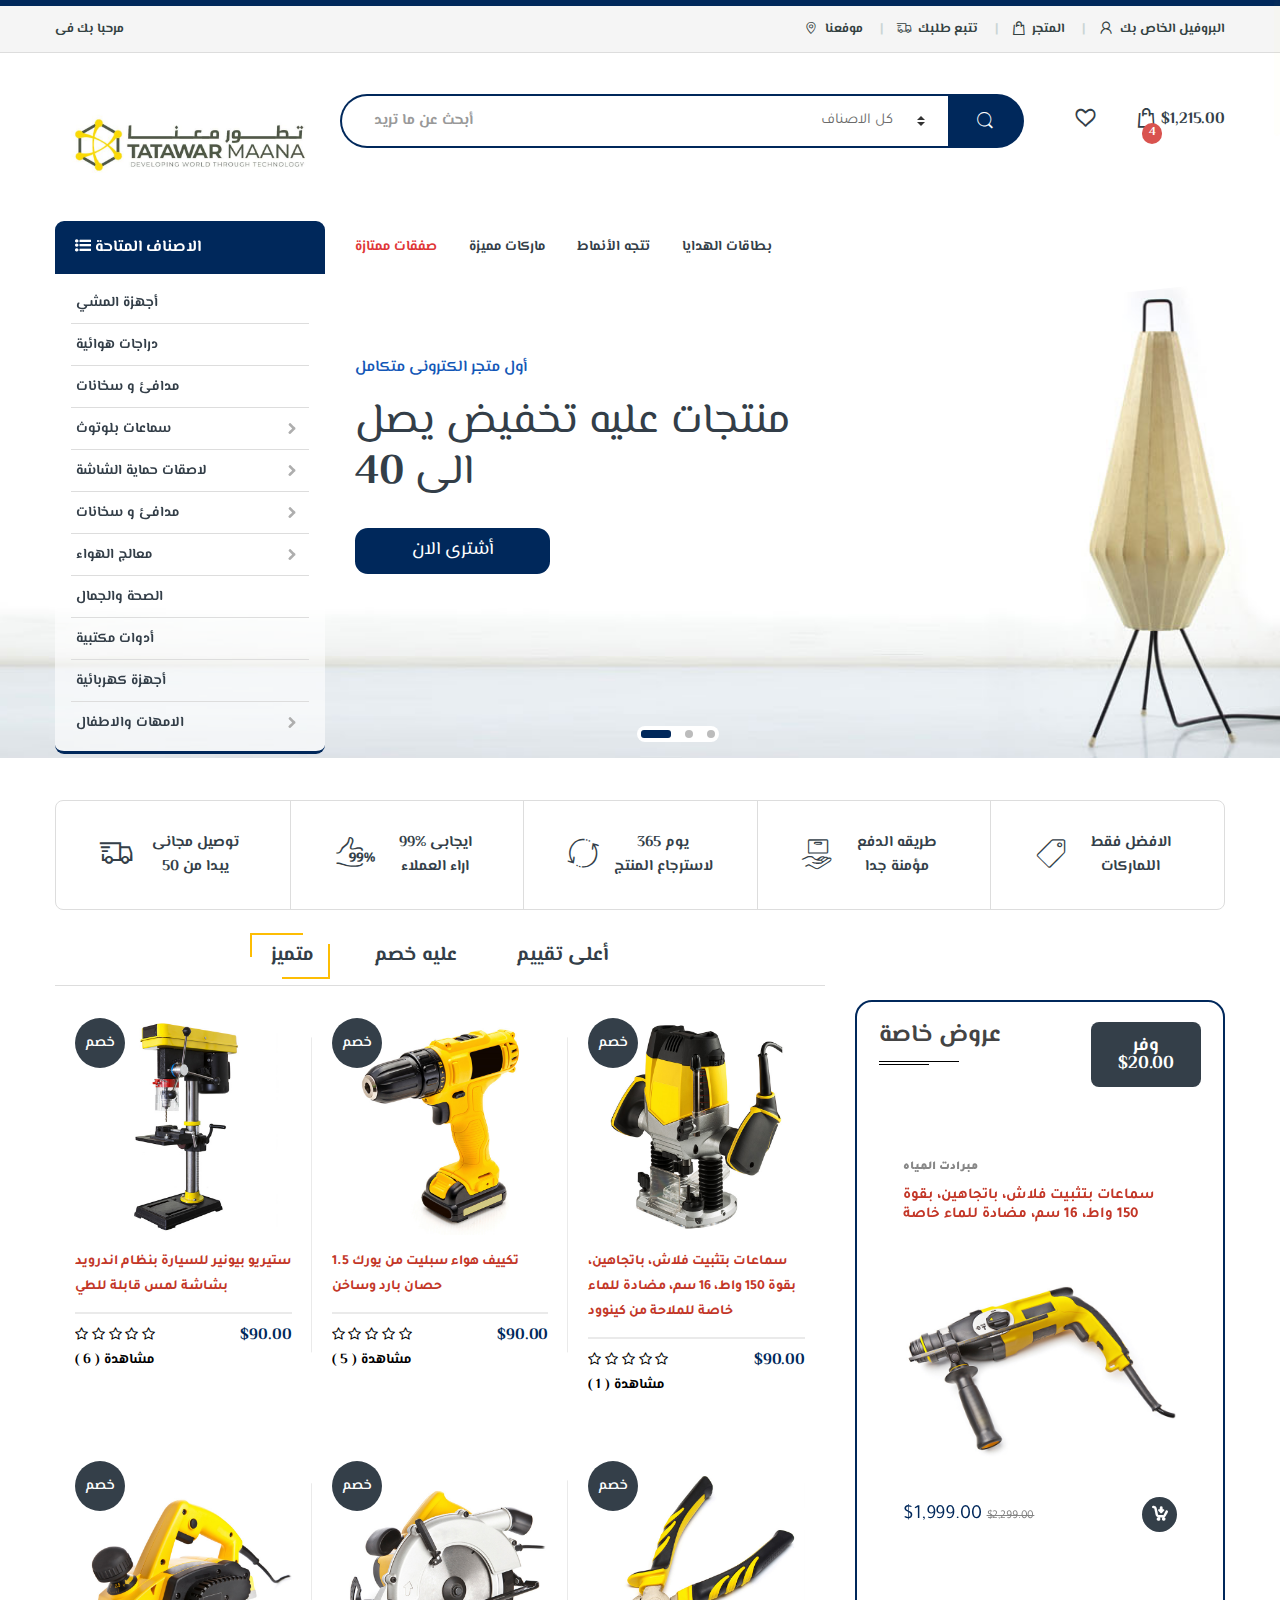
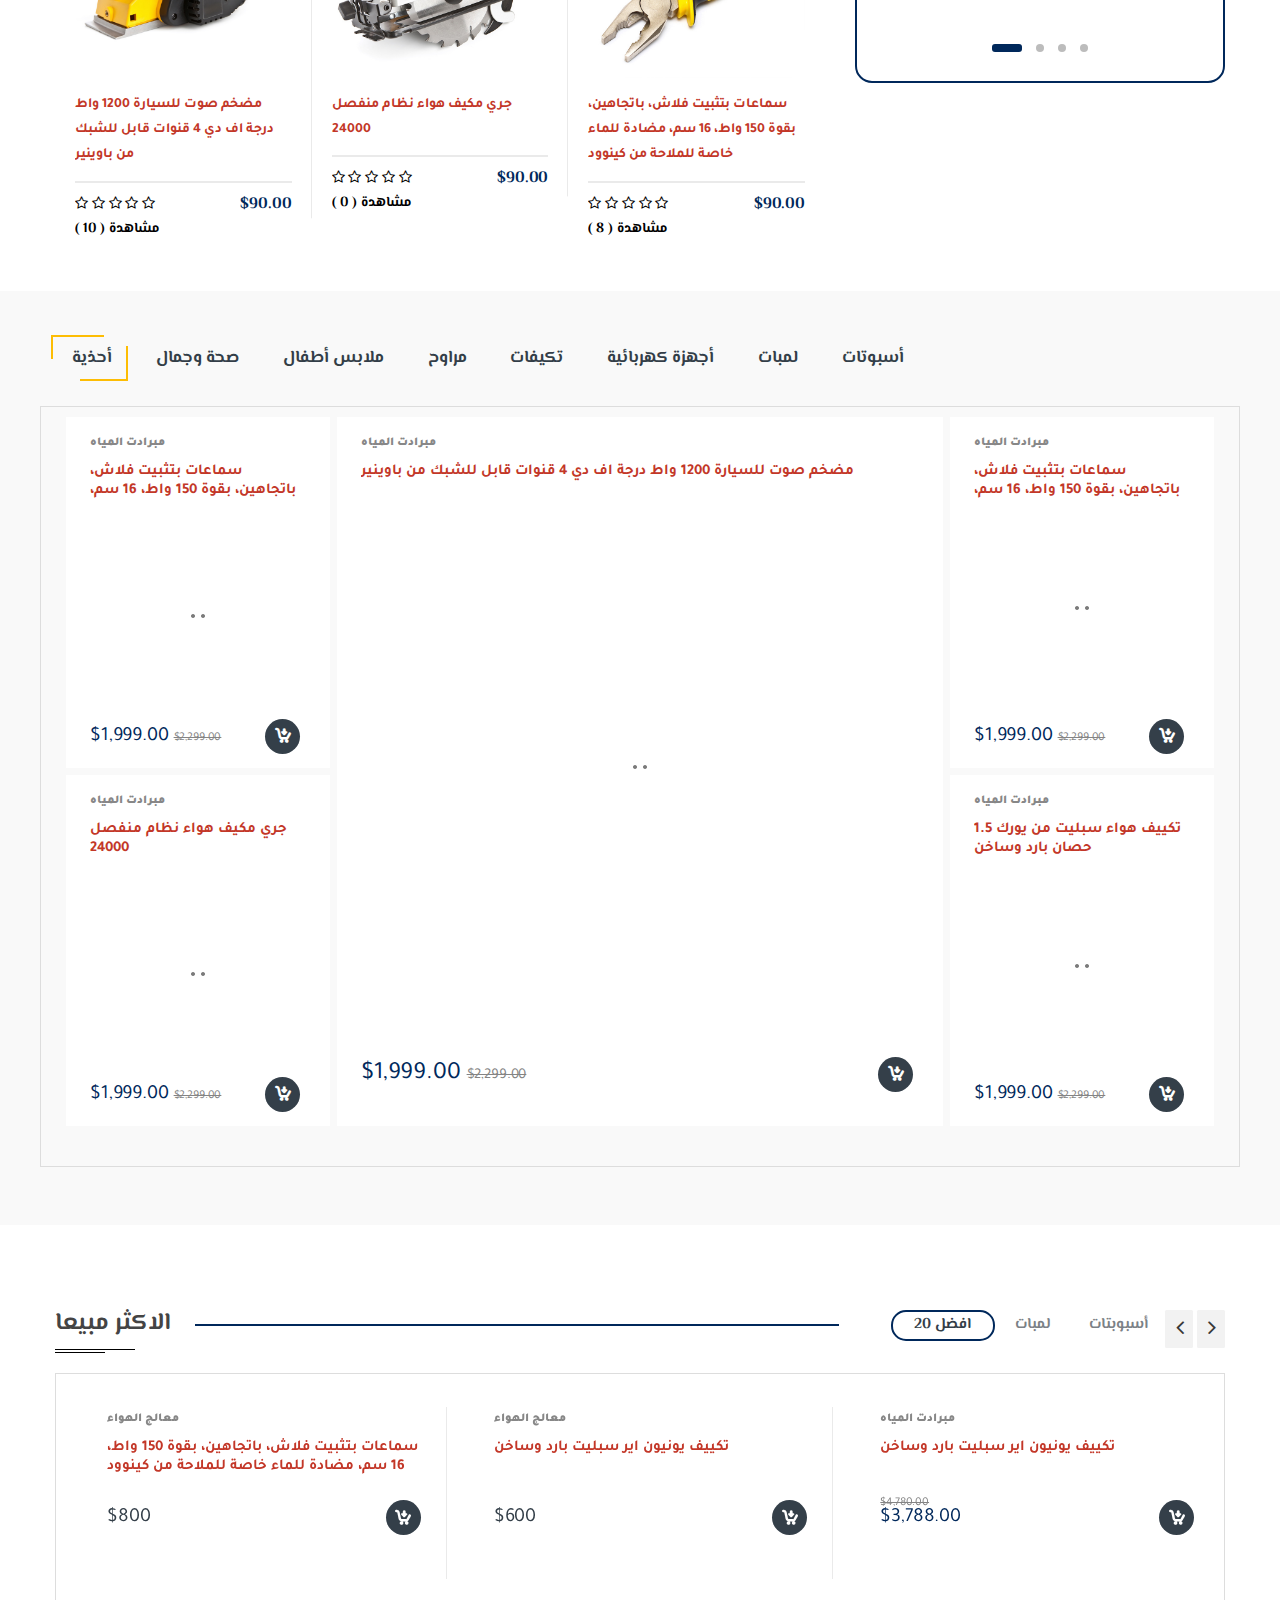
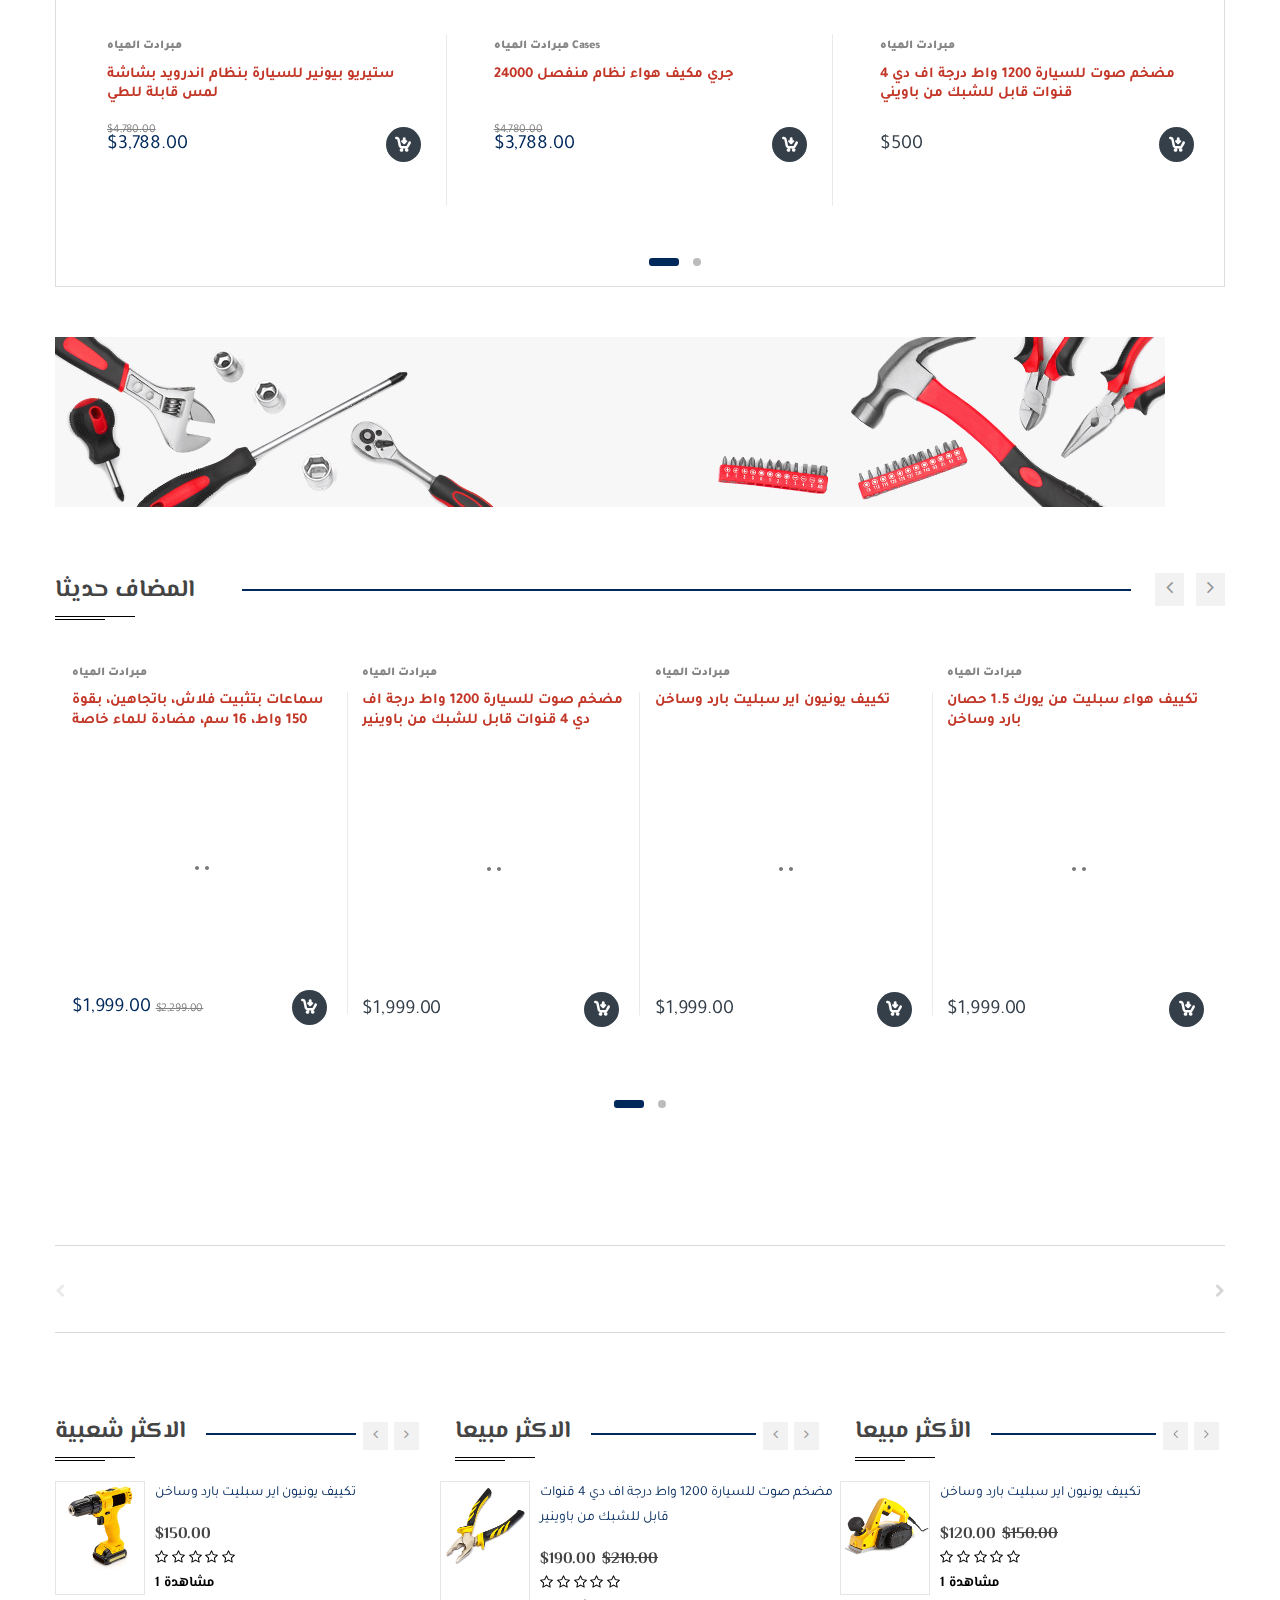
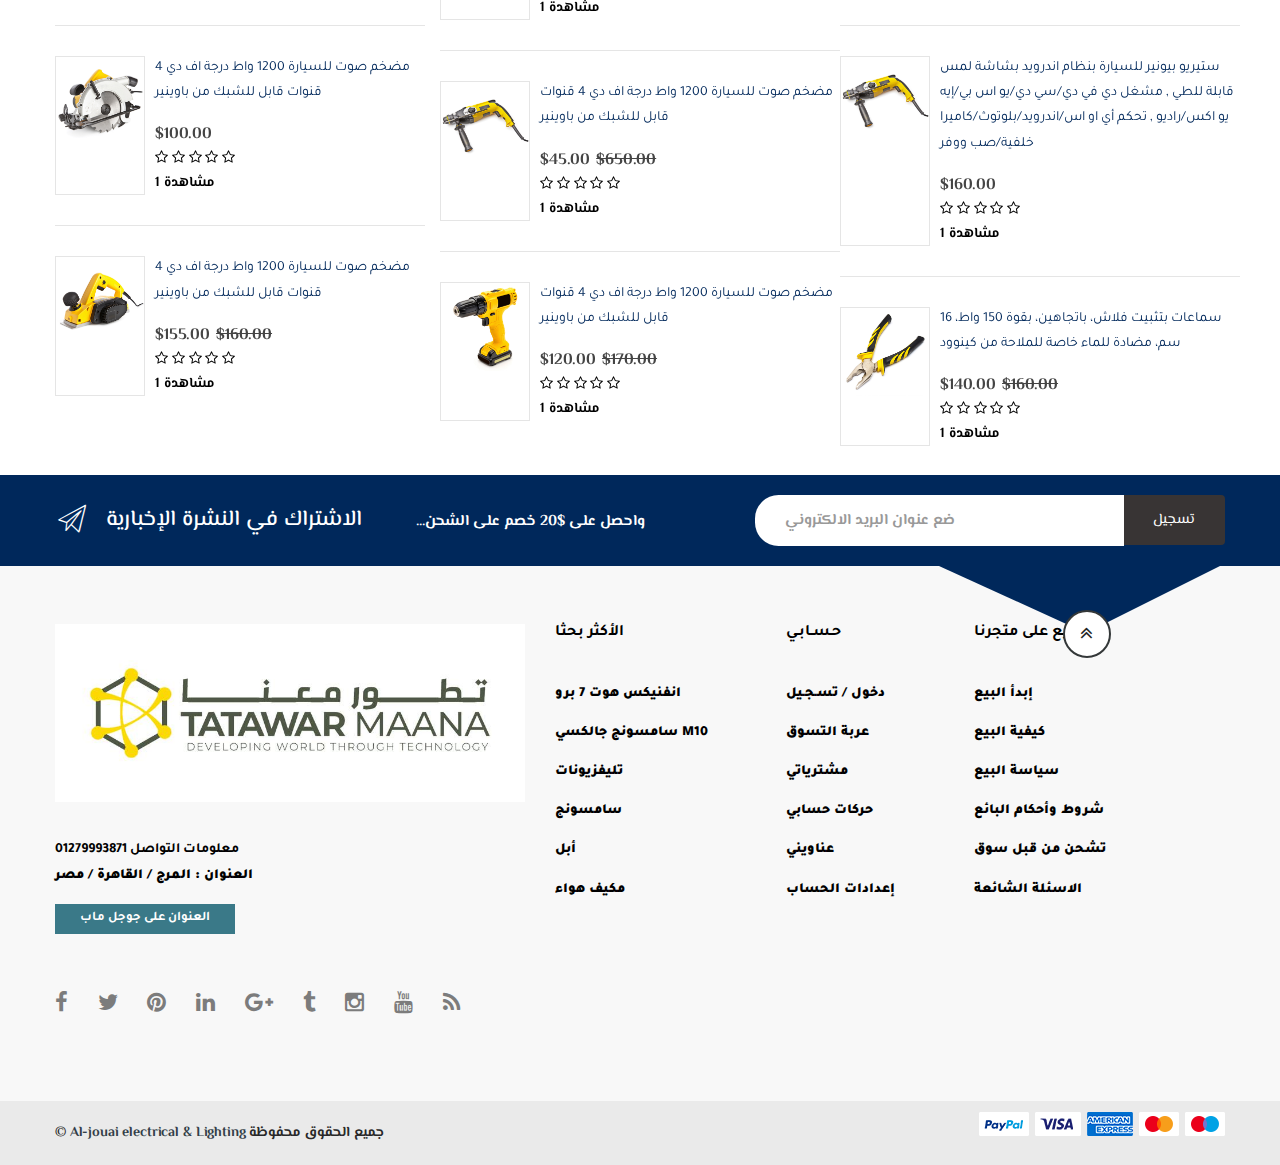
==== commit e606dabd: "done" ====
--- a/index.html
+++ b/index.html
@@ -161,8 +161,8 @@
 
 
                                         <p class="buttons">
-                                            <a class="button wc-forward" href="cart.html">View Cart</a>
-                                            <a class="button checkout wc-forward" href="checkout.html">Checkout</a>
+                                            <a class="button wc-forward" href="cart.html">الذهاب للسلة</a>
+                                            <a class="button checkout wc-forward" href="checkout.html">ادفع الان</a>
                                         </p>
 
 
--- a/assets/css/style.css
+++ b/assets/css/style.css
@@ -16895,9 +16895,14 @@
 .product-inner,
 .product-inner h3,
 #tab-specification tbody,
-.product-content h4 {
+.product-content h4,
+.navbar-search .search-categories>select {
     font-family: 'Tajawal', serif!important;
     line-height: 1.8;
+}
+
+#product_cat {
+    width: 122px;
 }
 
 .entry-subtitle {
